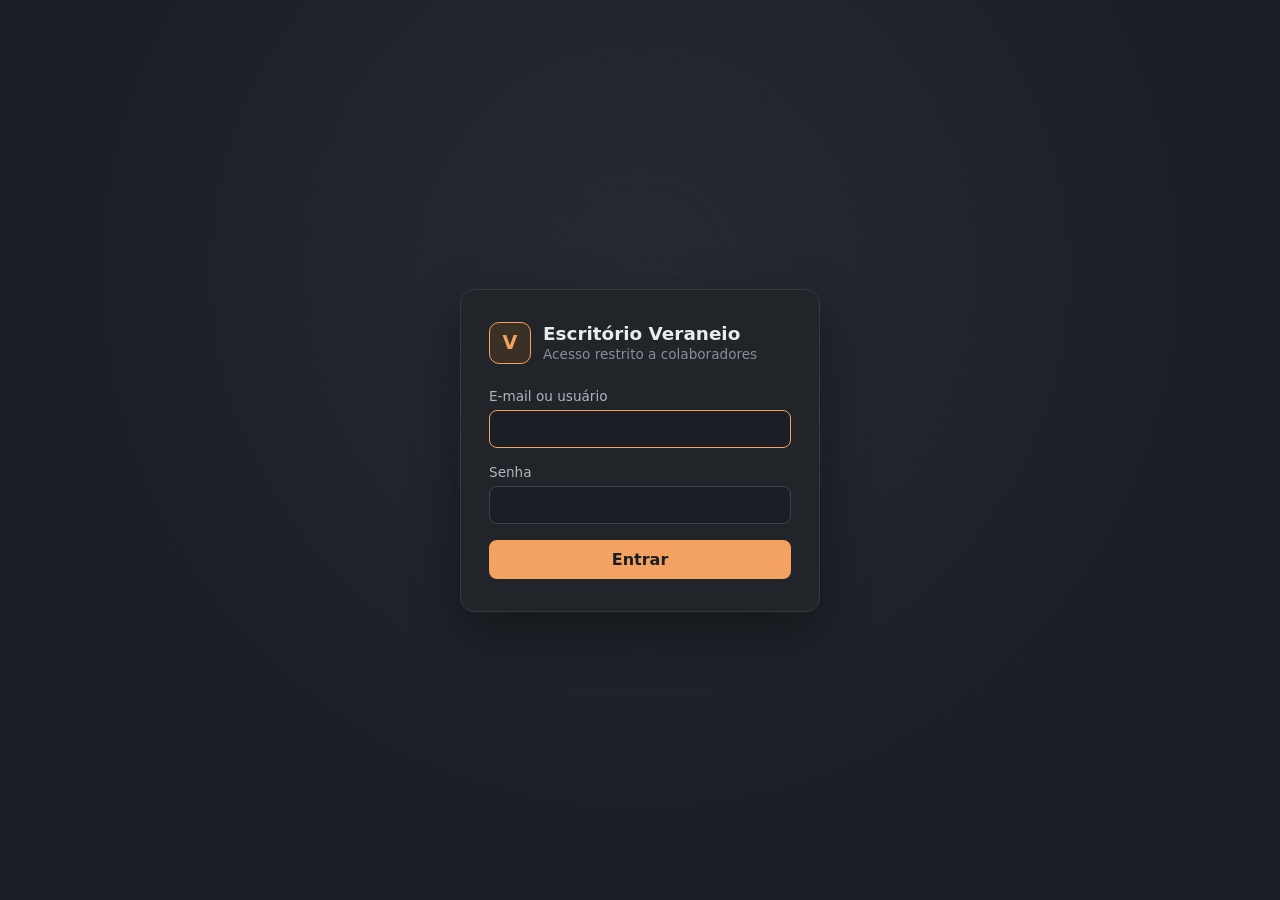
==== frontend/index.html @ 7d51ca2d "Merge branch 'worktree-agent-a9fdc1a391d2f05b4' into onda2-nov # Conflicts: #	backend/main.py #	fron" ====
<!DOCTYPE html>
<html lang="pt-BR">
<head>
  <meta charset="UTF-8">
  <meta name="viewport" content="width=device-width, initial-scale=1.0">
  <title>Escritório Veraneio</title>
  <link rel="icon" href="data:image/svg+xml,%3Csvg xmlns='http://www.w3.org/2000/svg' viewBox='0 0 32 32'%3E%3Crect width='32' height='32' rx='7' fill='%233a3026'/%3E%3Ctext x='16' y='23' font-family='sans-serif' font-size='19' font-weight='700' text-anchor='middle' fill='%23f4a261'%3EV%3C/text%3E%3C/svg%3E">
  <link rel="stylesheet" href="style.css">
  <link rel="stylesheet" href="chat.css">
  <link rel="stylesheet" href="chat_extras.css">
  <link rel="stylesheet" href="painel.css">
  <link rel="stylesheet" href="aprendizado.css">
  <link rel="stylesheet" href="topo.css">
  <link rel="stylesheet" href="perfil.css">
  <link rel="stylesheet" href="registro.css">
  <link rel="stylesheet" href="equipe.css">
  <link rel="stylesheet" href="modelos.css">
  <link rel="stylesheet" href="mapa.css">
  <link rel="stylesheet" href="onboarding.css">
  <link rel="stylesheet" href="aprovacoes.css">
  <!-- Phaser servido pelo próprio sistema (mesmo arquivo do cdnjs, hash conferido): a CSP só aceita scripts locais -->
  <script src="vendor/phaser-3.80.1.min.js"></script>
</head>
<body>
  <!-- Tela de login (visível até existir uma sessão válida) -->
  <main id="login" class="login">
    <form id="login-form" class="login-cartao" novalidate>
      <div class="login-marca">
        <span class="login-logo">V</span>
        <div>
          <h1>Escritório Veraneio</h1>
          <p>Acesso restrito a colaboradores</p>
        </div>
      </div>

      <label class="campo">
        <span>E-mail ou usuário</span>
        <input id="login-usuario" name="usuario" autocomplete="username" required>
      </label>
      <label class="campo">
        <span>Senha</span>
        <input id="login-senha" name="senha" type="password" autocomplete="current-password" required>
      </label>

      <p id="login-erro" class="login-erro" role="alert"></p>
      <button id="login-entrar" class="botao-primario" type="submit">Entrar</button>
    </form>
  </main>

  <!-- Escritório (exibido após o login) -->
  <div id="app" hidden>
    <div id="jogo"></div>

    <!-- Barra superior: andar, contadores de agentes, registro, sessão e relógio -->
    <header id="topo" class="topo">
      <div class="topo-marca">
        <span class="topo-logo" aria-hidden="true">V</span>
        <div class="topo-titulo">
          <h1>Escritório <span>Veraneio</span></h1>
          <p id="andar-atual"></p>
        </div>
      </div>

      <!-- Contadores: cada um abre a tela "Equipe" já filtrada por aquele status (js/equipe.js) -->
      <ul class="contadores" aria-label="Agentes por status">
        <li>
          <button class="contador contador-disponivel" type="button" data-status="disponivel" title="Agentes disponíveis: ver a equipe">
            <strong id="contador-disponivel">0</strong><span>Disponíveis</span>
          </button>
        </li>
        <li>
          <button class="contador contador-trabalhando" type="button" data-status="trabalhando" title="Agentes trabalhando: ver a equipe">
            <strong id="contador-trabalhando">0</strong><span>Trabalhando</span>
          </button>
        </li>
        <li>
          <button class="contador contador-construindo" type="button" data-status="construindo" title="Agentes em construção: ver a equipe">
            <strong id="contador-construindo">0</strong><span>Em construção</span>
          </button>
        </li>
        <li>
          <button class="contador contador-dormindo" type="button" data-status="dormindo" title="Agentes pausados: ver a equipe">
            <strong id="contador-dormindo">0</strong><span>Pausados</span>
          </button>
        </li>
      </ul>

      <div class="topo-acoes">
        <button id="abrir-triagem" class="topo-triagem" type="button" aria-label="Não sei com quem falar" title="Triagem: escreva o que precisa e eu indico o agente certo (atalho: espaço duas vezes)">
          <svg viewBox="0 0 24 24" width="16" height="16" aria-hidden="true" fill="none" stroke="currentColor" stroke-width="2" stroke-linecap="round" stroke-linejoin="round">
            <circle cx="12" cy="12" r="9"/><path d="M9.5 9.5a2.5 2.5 0 1 1 3.5 2.3c-.6.3-1 .8-1 1.5v.4"/><path d="M12 17h.01"/>
          </svg>
          <span>Não sei com quem falar</span>
        </button>
        <button id="abrir-mapa" class="topo-icone" type="button" aria-label="Mapa do Cérebro" title="Mapa do Cérebro: o conhecimento e suas ligações" hidden>
          <svg viewBox="0 0 24 24" width="18" height="18" aria-hidden="true" fill="none" stroke="currentColor" stroke-width="2" stroke-linecap="round" stroke-linejoin="round">
            <path d="M9.5 2A2.5 2.5 0 0 0 7 4.5v.3A3 3 0 0 0 4.5 8a3 3 0 0 0 .5 5.5A3 3 0 0 0 8 18a2.5 2.5 0 0 0 4 1.5V3.5A2.5 2.5 0 0 0 9.5 2z"/>
            <path d="M14.5 2A2.5 2.5 0 0 1 17 4.5v.3A3 3 0 0 1 19.5 8a3 3 0 0 1-.5 5.5A3 3 0 0 1 16 18a2.5 2.5 0 0 1-4 1.5"/>
          </svg>
        </button>
        <button id="abrir-modelos" class="topo-icone" type="button" aria-label="Modelos de IA" title="Modelos de IA: uso, falhas e custo" hidden>
          <svg viewBox="0 0 24 24" width="18" height="18" aria-hidden="true" fill="none" stroke="currentColor" stroke-width="2" stroke-linecap="round" stroke-linejoin="round">
            <path d="M4 20V10M10 20V4M16 20v-7M22 20H2"/>
          </svg>
        </button>
        <button id="abrir-usuarios" class="topo-icone" type="button" aria-label="Usuários" title="Usuários: incluir, editar e liberar agentes" hidden>
          <svg viewBox="0 0 24 24" width="18" height="18" aria-hidden="true" fill="none" stroke="currentColor" stroke-width="2" stroke-linecap="round" stroke-linejoin="round">
            <circle cx="9" cy="8" r="3.5"/><path d="M2.5 20c.8-3.6 3.4-5.5 6.5-5.5s5.7 1.9 6.5 5.5"/><path d="M16 4.5a3.5 3.5 0 0 1 0 7M18 14.8c1.9.7 3.1 2.4 3.5 5.2"/>
          </svg>
        </button>
        <button id="abrir-insatisfacoes" class="topo-icone topo-caixa" type="button" aria-label="Insatisfações" title="Insatisfações: reações negativas registradas pela equipe" hidden>
          <svg viewBox="0 0 24 24" width="18" height="18" aria-hidden="true" fill="none" stroke="currentColor" stroke-width="2" stroke-linecap="round" stroke-linejoin="round">
            <circle cx="12" cy="12" r="9"/><path d="M8 16.5c1-1.3 2.4-2 4-2s3 .7 4 2"/><path d="M9 9.5h.01M15 9.5h.01"/>
          </svg>
          <span id="insatisfacoes-contador" class="caixa-contador urgente" hidden></span>
        </button>
        <button id="abrir-caixa" class="topo-icone topo-caixa" type="button" aria-label="Caixa de entrada" title="Caixa de entrada">
          <svg viewBox="0 0 24 24" width="18" height="18" aria-hidden="true" fill="none" stroke="currentColor" stroke-width="2" stroke-linecap="round" stroke-linejoin="round">
            <path d="M3 13l2.5-7.5A2 2 0 0 1 7.4 4h9.2a2 2 0 0 1 1.9 1.5L21 13v5a2 2 0 0 1-2 2H5a2 2 0 0 1-2-2z"/><path d="M3 13h5l1.5 2.5h5L16 13h5"/>
          </svg>
          <span id="caixa-contador" class="caixa-contador" hidden></span>
        </button>
        <button id="abrir-registro" class="topo-icone" type="button" aria-label="Registro de atividade" title="Registro de atividade">
          <svg viewBox="0 0 24 24" width="18" height="18" aria-hidden="true" fill="none" stroke="currentColor" stroke-width="2" stroke-linecap="round" stroke-linejoin="round">
            <path d="M8 6h12M8 12h12M8 18h12"/><circle cx="4" cy="6" r="1"/><circle cx="4" cy="12" r="1"/><circle cx="4" cy="18" r="1"/>
          </svg>
        </button>
        <div class="topo-sessao">
          <span id="usuario-logado"></span>
          <button id="sair" class="sair" type="button">Sair</button>
        </div>
        <span id="conexao" class="conexao" role="status" title="Servidor desconectado">FECHADO</span>
        <time id="relogio" class="relogio"></time>
      </div>
    </header>

    <nav id="elevador" aria-label="Elevador">
      <h2>Elevador</h2>
      <button class="andar bloqueado" data-andar="cobertura" data-icone="C" title="Acesso restrito à diretoria">
        <span class="icone">🔒</span> Cobertura
      </button>
      <button class="andar" data-andar="comercial">
        <span class="icone">2</span> Comercial
      </button>
      <button class="andar" data-andar="marketing">
        <span class="icone">1</span> Marketing
      </button>
      <button class="andar" data-andar="terreo">
        <span class="icone">T</span> Térreo
      </button>
      <button class="andar" data-andar="porao">
        <span class="icone">P</span> Porão
      </button>
    </nav>

    <!-- Janela do agente: informações + conversa -->
    <div id="modal" class="modal">
      <section class="janela janela-agente" role="dialog" aria-modal="true" aria-labelledby="modal-nome">
        <header class="janela-barra">
          <span class="janela-luzes" aria-hidden="true"><i></i><i></i><i></i></span>
          <span id="modal-status" class="status"></span>
          <div class="janela-titulo">
            <h2 id="modal-nome"></h2>
            <p id="modal-funcao"></p>
          </div>
          <!-- Empresa da conversa (Marketing e Cérebro): os dados de uma nunca entram no trabalho de outra -->
          <select id="modal-empresa" class="seletor-empresa" aria-label="Empresa desta conversa" hidden></select>
          <button id="modal-fechar" class="fechar" type="button" aria-label="Fechar">×</button>
        </header>

        <!-- Só no popup da Recepcionista: convite para o tutorial (js/onboarding.js) -->
        <div id="modal-onboarding" class="onboarding-chamada" hidden>
          <p>Primeira vez por aqui? Venha comigo num tour rápido pelo sistema.</p>
          <button id="iniciar-onboarding" type="button" class="botao-primario">Iniciar Onboarding</button>
        </div>
        <section id="modal-perfil" class="perfil" aria-label="Sobre o agente"></section>
        <p id="modal-restrito" class="aviso-restrito" role="note" hidden></p>
        <!-- Andamento da tarefa ativa (js/andamento.js): aparece ao lado da conversa enquanto o agente trabalha -->
        <aside id="modal-andamento" class="andamento" aria-label="Andamento da tarefa" aria-live="polite" hidden></aside>

        <div id="modal-historico" class="historico" aria-live="polite"></div>
        <p id="modal-pensando" class="pensando" hidden>pensando<span>...</span>
          <button id="modal-parar" class="botao-parar" type="button" title="Parar esta solicitação (dado errado ou falta de informação)">Parar</button>
        </p>

        <form id="modal-form" class="janela-rodape">
          <div id="modal-anexos" class="anexos-chips" aria-label="Arquivos anexados" hidden></div>
          <p id="modal-anexos-aviso" class="anexos-aviso" role="alert" hidden></p>
          <div id="modal-progresso" class="anexos-progresso" role="progressbar" aria-label="Envio dos anexos"
            aria-valuemin="0" aria-valuemax="100" hidden><span></span></div>
          <input id="modal-arquivo" type="file" accept="image/png,image/jpeg,image/webp,application/pdf" multiple hidden>
          <button id="modal-anexar" class="botao-anexar" type="button" aria-label="Anexar imagem ou PDF"
            title="Anexar imagem ou PDF (até 4 arquivos, 15 MB cada)">
            <svg viewBox="0 0 24 24" width="18" height="18" aria-hidden="true"><path fill="none" stroke="currentColor"
              stroke-width="2" stroke-linecap="round" stroke-linejoin="round"
              d="M21 11.5 12.6 19.9a5.5 5.5 0 0 1-7.8-7.8l8.5-8.5a3.7 3.7 0 0 1 5.2 5.2l-8.5 8.5a1.8 1.8 0 0 1-2.6-2.6l7.8-7.8"/></svg>
          </button>
          <textarea id="modal-input" rows="1" autocomplete="off" placeholder="Descreva a tarefa..."
            aria-label="Tarefa (Enter envia, Shift+Enter pula linha)"></textarea>
          <button id="modal-enviar" class="botao-primario" type="submit">Enviar Tarefa</button>
        </form>
      </section>
    </div>

    <!-- Equipe: agentes de todos os andares com função, descrição e status ao vivo -->
    <div id="equipe" class="modal">
      <section class="janela janela-painel janela-equipe" role="dialog" aria-modal="true" aria-labelledby="equipe-titulo">
        <header class="janela-barra">
          <span class="janela-luzes" aria-hidden="true"><i></i><i></i><i></i></span>
          <div class="janela-titulo">
            <h2 id="equipe-titulo">Equipe</h2>
            <p id="equipe-resumo"></p>
          </div>
          <button id="equipe-fechar" class="fechar" type="button" aria-label="Fechar">×</button>
        </header>
        <div id="equipe-filtros" class="equipe-filtros" role="tablist" aria-label="Filtrar por status"></div>
        <div id="equipe-conteudo" class="equipe-conteudo"></div>
      </section>
    </div>

    <!-- Mapa do Cérebro (diretoria): conhecimento desenhado como um cérebro (js/mapa_forma.js, js/mapa_cerebro.js) -->
    <div id="mapa-cerebro" class="modal">
      <section class="janela janela-painel janela-mapa" role="dialog" aria-modal="true" aria-labelledby="mapa-titulo">
        <header class="janela-barra">
          <span class="janela-luzes" aria-hidden="true"><i></i><i></i><i></i></span>
          <div class="janela-titulo">
            <h2 id="mapa-titulo">Mapa do Cérebro</h2>
            <p>Passe o mouse num ponto para ver a linha do conhecimento · roda do mouse aproxima · arraste para mover</p>
          </div>
          <button id="mapa-fechar" class="fechar" type="button" aria-label="Fechar">×</button>
        </header>
        <div id="mapa-area" class="mapa-area"></div>
        <div id="mapa-dica" class="mapa-dica" hidden></div>
      </section>
    </div>

    <!-- Modelos de IA (diretoria): uso das LLMs, falhas e custo (js/modelos.js) -->
    <div id="modelos" class="modal">
      <section class="janela janela-painel janela-modelos" role="dialog" aria-modal="true" aria-labelledby="modelos-titulo">
        <header class="janela-barra">
          <span class="janela-luzes" aria-hidden="true"><i></i><i></i><i></i></span>
          <div class="janela-titulo">
            <h2 id="modelos-titulo">Modelos de IA</h2>
            <p id="modelos-resumo"></p>
          </div>
          <button id="modelos-fechar" class="fechar" type="button" aria-label="Fechar">×</button>
        </header>
        <div id="modelos-conteudo" class="modelos-conteudo"></div>
      </section>
    </div>

    <!-- Registro de atividade -->
    <div id="registro" class="modal">
      <section class="janela janela-painel" role="dialog" aria-modal="true" aria-labelledby="registro-titulo">
        <header class="janela-barra">
          <span class="janela-luzes" aria-hidden="true"><i></i><i></i><i></i></span>
          <div class="janela-titulo">
            <h2 id="registro-titulo">Registro de atividade</h2>
            <p id="registro-atualizado"></p>
          </div>
          <button id="registro-atualizar" class="botao-secundario registro-atualizar" type="button" title="Buscar agora (também atualiza sozinho a cada 5 s)">↻ Atualizar</button>
          <button id="registro-fechar" class="fechar" type="button" aria-label="Fechar">×</button>
        </header>
        <div id="registro-filtros" class="registro-filtros" hidden>
          <label>Usuário <select id="registro-usuario" class="form-entrada"><option value="">Todos</option></select></label>
          <label>Agente <select id="registro-agente" class="form-entrada"><option value="">Todos</option></select></label>
        </div>
        <div id="registro-conteudo" class="registro-conteudo"></div>
      </section>
    </div>

    <!-- Painel de usuários (só o master) -->
    <div id="usuarios" class="modal">
      <section class="janela janela-painel janela-usuarios" role="dialog" aria-modal="true" aria-labelledby="usuarios-titulo">
        <header class="janela-barra">
          <span class="janela-luzes" aria-hidden="true"><i></i><i></i><i></i></span>
          <div class="janela-titulo">
            <h2 id="usuarios-titulo">Usuários</h2>
            <p>Inclua pessoas e escolha os agentes que cada uma pode usar</p>
          </div>
          <button id="usuarios-novo" class="botao-secundario" type="button">+ Novo usuário</button>
          <button id="usuarios-fechar" class="fechar" type="button" aria-label="Fechar">×</button>
        </header>
        <div id="usuarios-conteudo" class="usuarios-conteudo"></div>
      </section>
    </div>

    <!-- Painel de tarefas do Despachante -->
    <div id="painel" class="modal">
      <section class="janela janela-painel" role="dialog" aria-modal="true" aria-labelledby="painel-titulo">
        <header class="janela-barra">
          <span class="janela-luzes" aria-hidden="true"><i></i><i></i><i></i></span>
          <div class="janela-titulo">
            <h2 id="painel-titulo">Despachante · Fila de tarefas</h2>
            <p id="painel-atualizado"></p>
          </div>
          <button id="painel-fechar" class="fechar" type="button" aria-label="Fechar">×</button>
        </header>
        <div id="painel-conteudo" class="painel-conteudo"></div>
      </section>
    </div>

    <!-- Notificações de novas respostas -->
    <div id="toasts" class="toasts" role="status" aria-live="polite"></div>
  </div>

  <script src="js/cenario/iso.js"></script>
  <script src="js/cenario/avatar_partes.js"></script>
  <script src="js/cenario/avatar.js"></script>
  <script src="js/cenario/paredes.js"></script>
  <script src="js/cenario/moveis.js"></script>
  <script src="js/cenario/estacoes.js"></script>
  <script src="js/cenario/decoracao.js"></script>
  <script src="js/cenario/cenarios_setores.js"></script>
  <script src="js/cenario/estacoes_setores.js"></script>
  <script src="js/cenario/setores.js"></script>
  <script src="js/cenario/cerebro.js"></script>
  <script src="js/cenario/laboratorio.js"></script>
  <script src="js/escritorio.js"></script>
  <script src="js/destaque_setor.js"></script>
  <script src="js/visitas.js"></script>
  <script src="js/formularios.js"></script>
  <script src="js/modelos_pedido.js"></script>
  <script src="js/triagem.js"></script>
  <script src="js/aprovacoes.js"></script>
  <script src="js/caixa.js"></script>
  <script src="js/avaliacao.js"></script>
  <script src="js/insatisfacoes.js"></script>
  <script src="js/referencias.js"></script>
  <script src="js/plano_tabela.js"></script>
  <script src="js/chat_textos.js"></script>
  <script src="js/chat.js"></script>
  <script src="js/empresa.js"></script>
  <script src="js/conferencia.js"></script>
  <script src="js/refino.js"></script>
  <script src="js/painel.js"></script>
  <script src="js/aviso_cerebro.js"></script>
  <script src="js/aprendizado.js"></script>
  <script src="js/correcoes.js"></script>
  <script src="js/fichas_pedido.js"></script>
  <script src="js/regras_parecidas.js"></script>
  <script src="js/piloto_prospeccao.js"></script>
  <script src="js/perfil.js"></script>
  <script src="js/relatorio_treino.js"></script>
  <script src="js/andamento.js"></script>
  <script src="js/registro.js"></script>
  <script src="js/usuarios.js"></script>
  <script src="js/equipe.js"></script>
  <script src="js/modelos.js"></script>
  <script src="js/mapa_forma.js"></script>
  <script src="js/mapa_cerebro.js"></script>
  <script src="js/onboarding.js"></script>
  <script src="js/topo.js"></script>
  <script src="js/rede.js"></script>
  <script src="js/auth.js"></script>
</body>
</html>
---- frontend/style.css ----
* {
  box-sizing: border-box;
}

[hidden] {
  display: none !important;
}

/* Barras de rolagem do tema escuro: trilho invisível, barra e setas no tom da interface. */
html {
  color-scheme: dark;
}

::-webkit-scrollbar {
  width: 10px;
  height: 10px;
}

::-webkit-scrollbar-track,
::-webkit-scrollbar-corner {
  background: transparent;
}

::-webkit-scrollbar-thumb {
  background: #495057;
  border: 2px solid transparent;
  border-radius: 6px;
  background-clip: padding-box;
}

::-webkit-scrollbar-thumb:hover {
  background-color: #6c757d;
}

::-webkit-scrollbar-button:single-button {
  display: block;
  width: 10px;
  height: 10px;
  background: transparent no-repeat center / 6px 6px;
}

::-webkit-scrollbar-button:single-button:vertical:decrement { background-image: url("data:image/svg+xml,%3Csvg xmlns='http://www.w3.org/2000/svg' viewBox='0 0 10 10'%3E%3Cpolygon points='5,2 9,8 1,8' fill='%23868e96'/%3E%3C/svg%3E"); }
::-webkit-scrollbar-button:single-button:vertical:increment { background-image: url("data:image/svg+xml,%3Csvg xmlns='http://www.w3.org/2000/svg' viewBox='0 0 10 10'%3E%3Cpolygon points='1,2 9,2 5,8' fill='%23868e96'/%3E%3C/svg%3E"); }
::-webkit-scrollbar-button:single-button:horizontal:decrement { background-image: url("data:image/svg+xml,%3Csvg xmlns='http://www.w3.org/2000/svg' viewBox='0 0 10 10'%3E%3Cpolygon points='2,5 8,1 8,9' fill='%23868e96'/%3E%3C/svg%3E"); }
::-webkit-scrollbar-button:single-button:horizontal:increment { background-image: url("data:image/svg+xml,%3Csvg xmlns='http://www.w3.org/2000/svg' viewBox='0 0 10 10'%3E%3Cpolygon points='2,1 8,5 2,9' fill='%23868e96'/%3E%3C/svg%3E"); }

::-webkit-scrollbar-button:single-button:hover {
  background-color: #343a40;
  border-radius: 3px;
}

/* Firefox (sem os pseudo-elementos acima) */
@supports not selector(::-webkit-scrollbar) {
  * {
    scrollbar-color: #495057 transparent;
  }
}

html,
body {
  margin: 0;
  height: 100%;
  overflow: hidden;
  background: #1b1e24;
  color: #e9ecef;
  font-family: system-ui, -apple-system, "Segoe UI", sans-serif;
}

button,
input {
  font: inherit;
  color: inherit;
}

.botao-primario {
  padding: 10px 16px;
  background: #f4a261;
  color: #1b1e24;
  font-weight: 600;
  border: 0;
  border-radius: 8px;
  cursor: pointer;
  transition: filter 0.15s, opacity 0.15s;
}

.botao-primario:hover:not(:disabled) {
  filter: brightness(1.08);
}

.botao-primario:disabled {
  opacity: 0.45;
  cursor: not-allowed;
}

/* ---------- Login ---------- */
.login {
  display: grid;
  place-items: center;
  height: 100%;
  padding: 16px;
  overflow-y: auto;
  background: radial-gradient(circle at 50% 30%, #252a32, #1b1e24 70%);
}

.login-cartao {
  display: flex;
  flex-direction: column;
  gap: 16px;
  width: 100%;
  max-width: 360px;
  padding: 32px 28px;
  background: #212529;
  border: 1px solid #343a40;
  border-radius: 14px;
  box-shadow: 0 20px 50px rgba(0, 0, 0, 0.35);
}

.login-marca {
  display: flex;
  align-items: center;
  gap: 12px;
  margin-bottom: 8px;
}

.login-logo {
  display: grid;
  place-items: center;
  flex: none;
  width: 42px;
  height: 42px;
  border-radius: 10px;
  background: #3a3026;
  border: 1px solid #f4a261;
  color: #f4a261;
  font-weight: 700;
  font-size: 1.2rem;
}

.login-marca h1 {
  margin: 0;
  font-size: 1.15rem;
}

.login-marca p {
  margin: 2px 0 0;
  font-size: 0.85rem;
  color: #868e96;
}

.campo {
  display: flex;
  flex-direction: column;
  gap: 6px;
  font-size: 0.85rem;
  color: #adb5bd;
}

.campo input {
  width: 100%;
  padding: 10px 12px;
  background: #1b1e24;
  border: 1px solid #3d444b;
  border-radius: 8px;
  outline: none;
  transition: border-color 0.15s;
}

.campo input:focus {
  border-color: #f4a261;
}

.login-erro {
  margin: -4px 0 0;
  font-size: 0.85rem;
  color: #ff8787;
}

.login-erro:empty {
  display: none;
}

/* ---------- Escritório ---------- */
#jogo {
  position: fixed;
  inset: 0;
}

/* Painel do elevador: coluna à esquerda, abaixo da barra superior (64px) */
#elevador {
  position: fixed;
  top: calc(50% + 32px);
  left: 16px;
  z-index: 4;
  transform: translateY(-50%);
  display: flex;
  flex-direction: column;
  gap: 8px;
  width: 184px;
  max-height: calc(100% - 96px);
  overflow-y: auto;
  padding: 14px;
  background: rgba(33, 37, 41, 0.88);
  border: 1px solid #343a40;
  border-radius: 12px;
  backdrop-filter: blur(6px);
}

#elevador h2 {
  margin: 0 0 4px;
  font-size: 0.75rem;
  letter-spacing: 0.1em;
  text-transform: uppercase;
  color: #868e96;
}

.andar {
  display: flex;
  align-items: center;
  gap: 10px;
  min-width: 0;
  padding: 10px 12px;
  background: #2b3035;
  text-align: left;
  border: 1px solid #3d444b;
  border-radius: 8px;
  cursor: pointer;
  transition: background 0.15s, border-color 0.15s;
}

.andar:hover:not(.bloqueado) {
  background: #343a40;
}

.andar:focus-visible {
  outline: 2px solid #f4a261;
  outline-offset: 2px;
}

.andar.ativo {
  border-color: #f4a261;
  background: #3a3026;
}

.andar.bloqueado {
  opacity: 0.5;
  cursor: not-allowed;
}

.icone {
  display: inline-grid;
  place-items: center;
  flex: none;
  width: 26px;
  height: 26px;
  border-radius: 50%;
  background: #1b1e24;
  font-size: 0.8rem;
  font-weight: 600;
}

/* Telas estreitas: elevador vira barra inferior */
@media (max-width: 640px) {
  #elevador {
    top: auto;
    right: 16px;
    bottom: 16px;
    left: 16px;
    width: auto;
    transform: none;
    flex-direction: row;
    padding: 8px;
  }

  #elevador h2 {
    display: none;
  }

  .andar {
    flex: 1;
    flex-direction: column;
    gap: 4px;
    min-width: 0;
    padding: 8px 4px;
    font-size: 0.75rem;
    text-align: center;
  }
}
---- frontend/chat.css ----
/* ---------- Modal de chat (janela de sistema) ---------- */
.modal {
  display: none;
  position: fixed;
  inset: 0;
  z-index: 10;
  align-items: center;
  justify-content: center;
  padding: 16px;
  background: rgba(10, 12, 15, 0.6);
  backdrop-filter: blur(2px);
}

.modal.aberto {
  display: flex;
}

.janela {
  display: flex;
  flex-direction: column;
  width: 100%;
  max-width: 560px;
  height: min(600px, 100%);
  background: #14161a;
  border: 1px solid #343a40;
  border-radius: 12px;
  box-shadow: 0 24px 60px rgba(0, 0, 0, 0.5);
  overflow: hidden;
}

.janela-barra {
  display: flex;
  align-items: center;
  gap: 12px;
  padding: 10px 12px 10px 14px;
  background: #212529;
  border-bottom: 1px solid #343a40;
}

.janela-luzes {
  display: flex;
  gap: 6px;
}

.janela-luzes i {
  width: 10px;
  height: 10px;
  border-radius: 50%;
  background: #495057;
}

.janela-titulo {
  flex: 1;
  min-width: 0;
}

.janela-titulo h2 {
  margin: 0;
  font-size: 0.95rem;
}

.janela-titulo p {
  margin: 1px 0 0;
  font-size: 0.75rem;
  color: #868e96;
  white-space: nowrap;
  overflow: hidden;
  text-overflow: ellipsis;
}

.status {
  flex: none;
  width: 10px;
  height: 10px;
  border-radius: 50%;
  background: #868e96;
}

.status-disponivel {
  background: #40c057;
}

.status-trabalhando {
  background: #f4a261;
  animation: pulsar 1.2s ease-in-out infinite;
}

@keyframes pulsar {
  50% {
    box-shadow: 0 0 0 5px rgba(244, 162, 97, 0.25);
  }
}

.fechar {
  width: 28px;
  height: 28px;
  background: transparent;
  border: 0;
  border-radius: 6px;
  color: #868e96;
  font-size: 1.3rem;
  line-height: 1;
  cursor: pointer;
}

/* Seta de abrir/fechar (acordeões) */
.seta {
  justify-self: end;
  flex: none;
  width: 8px;
  height: 8px;
  margin: 0 3px 4px;
  border-right: 2px solid #868e96;
  border-bottom: 2px solid #868e96;
  transform: rotate(45deg);
  transition: transform 0.15s;
}

.fechar:hover,
.fechar:focus-visible {
  background: #343a40;
  color: #e9ecef;
  outline: none;
  box-shadow: 0 0 0 2px #f4a261;
}

.historico {
  flex: 1;
  display: flex;
  flex-direction: column;
  gap: 12px;
  padding: 16px;
  overflow-y: auto;
  font-family: ui-monospace, "Cascadia Code", Consolas, monospace;
  font-size: 0.85rem;
  line-height: 1.5;
}

.historico:empty::before {
  content: "Nenhuma conversa ainda. Descreva uma tarefa abaixo.";
  margin: auto;
  color: #6c757d;
  font-family: system-ui, -apple-system, "Segoe UI", sans-serif;
  text-align: center;
}

.msg {
  white-space: pre-wrap;
  overflow-wrap: anywhere;
}

.msg-autor {
  display: block;
  font-size: 0.75rem;
  font-weight: 700;
}

.msg-voce .msg-autor {
  color: #74c0fc;
}

.msg-agente .msg-autor {
  color: #f4a261;
}

.msg-sistema {
  color: #ff8787;
  font-style: italic;
}

.msg-sistema .msg-autor {
  color: #868e96;
}

.pensando {
  margin: 0;
  padding: 0 16px 10px;
  font-family: ui-monospace, "Cascadia Code", Consolas, monospace;
  font-size: 0.8rem;
  color: #f4a261;
}

.pensando span {
  animation: piscar 1s steps(2) infinite;
}

@keyframes piscar {
  50% {
    opacity: 0;
  }
}

.janela-rodape {
  display: flex;
  gap: 8px;
  padding: 12px;
  background: #1b1e24;
  border-top: 1px solid #343a40;
}

.janela-rodape textarea {
  flex: 1;
  min-width: 0;
  padding: 10px 12px;
  background: #1b1e24;
  border: 1px solid #3d444b;
  border-radius: 8px;
  outline: none;
  transition: border-color 0.15s;
  font-family: ui-monospace, "Cascadia Code", Consolas, monospace;
  font-size: 0.85rem;
  line-height: 1.45;
  color: inherit;
  min-height: 40px;
  resize: none; /* cresce sozinho até ~6 linhas (ajustarAlturaInput) */
  overflow-y: auto;
}

.janela-rodape textarea:focus {
  border-color: #f4a261;
}

.janela-rodape textarea:disabled {
  opacity: 0.6;
}

@media (max-width: 640px) {
  .janela-luzes {
    display: none;
  }

  .janela-rodape .botao-primario {
    padding: 10px 12px;
  }
}

/* ---------- Anexos ---------- */
.janela-rodape {
  flex-wrap: wrap;
  align-items: center;
}

.anexos-chips,
.anexos-aviso,
.anexos-progresso {
  flex: 1 0 100%;
}

.anexos-chips {
  display: flex;
  flex-wrap: wrap;
  gap: 6px;
}

.anexos-chips[hidden],
.anexos-aviso[hidden],
.anexos-progresso[hidden] {
  display: none;
}

.anexo-chip {
  display: flex;
  align-items: center;
  gap: 8px;
  max-width: 100%;
  padding: 4px 4px 4px 4px;
  background: #212529;
  border: 1px solid #3d444b;
  border-radius: 8px;
  font-size: 0.75rem;
}

.anexo-chip img,
.anexo-icone-pdf {
  flex: none;
  width: 36px;
  height: 36px;
  border-radius: 5px;
  object-fit: cover;
}

.anexo-icone-pdf {
  display: grid;
  place-items: center;
  background: #c92a2a;
  color: #fff;
  font: 700 0.65rem system-ui, sans-serif;
  letter-spacing: 0.04em;
}

.anexo-info {
  display: flex;
  flex-direction: column;
  min-width: 0;
}

.anexo-nome {
  max-width: 150px;
  overflow: hidden;
  white-space: nowrap;
  text-overflow: ellipsis;
  color: #e9ecef;
}

.anexo-tamanho {
  color: #868e96;
}

.anexo-remover {
  flex: none;
  width: 24px;
  height: 24px;
  background: transparent;
  border: 0;
  border-radius: 5px;
  color: #868e96;
  font-size: 1.1rem;
  line-height: 1;
  cursor: pointer;
}

.anexo-remover:hover:not(:disabled),
.anexo-remover:focus-visible {
  background: #343a40;
  color: #e9ecef;
  outline: none;
}

.anexos-aviso {
  margin: 0;
  font-size: 0.75rem;
  color: #ffa8a8;
}

.anexos-progresso {
  height: 4px;
  overflow: hidden;
  background: #343a40;
  border-radius: 2px;
}

.anexos-progresso span {
  display: block;
  width: 0;
  height: 100%;
  background: #f4a261;
  transition: width 0.15s;
}

.botao-anexar {
  flex: none;
  display: grid;
  place-items: center;
  width: 40px;
  height: 40px;
  background: transparent;
  border: 1px solid #3d444b;
  border-radius: 8px;
  color: #adb5bd;
  cursor: pointer;
}

.botao-anexar:hover:not(:disabled),
.botao-anexar:focus-visible {
  border-color: #f4a261;
  color: #f4a261;
  outline: none;
}

.botao-anexar:disabled {
  opacity: 0.45;
  cursor: not-allowed;
}

/* Modelos de pedido do Gestor (js/modelos_pedido.js): mesmo visual do clipe, com texto */
.botao-modelos-pedido {
  width: auto;
  padding: 0 10px;
  font-size: 0.8rem;
}

.botao-modelos-pedido[hidden] {
  display: none;
}

.msg-anexos {
  display: flex;
  flex-wrap: wrap;
  align-items: flex-start;
  gap: 6px;
  margin-top: 6px;
  white-space: normal;
}

.msg-anexo {
  display: inline-flex;
  align-items: center;
  gap: 6px;
  max-width: 220px;
  color: #ced4da;
  font-size: 0.75rem;
  text-decoration: none;
  border-radius: 6px;
}

.msg-anexo img {
  width: 96px;
  height: 96px;
  object-fit: cover;
  background: #212529;
  border: 1px solid #3d444b;
  border-radius: 6px;
}

.msg-anexo span:last-child {
  overflow: hidden;
  white-space: nowrap;
  text-overflow: ellipsis;
}

.msg-anexo:has(.anexo-icone-pdf) {
  padding: 4px 8px 4px 4px;
  background: #212529;
  border: 1px solid #3d444b;
}

.msg-anexo:hover,
.msg-anexo:focus-visible {
  outline: 2px solid #f4a261;
  outline-offset: 1px;
}

.msg-anexo-erro img {
  opacity: 0.3;
}

@media (max-width: 640px) {
  .msg-anexo img {
    width: 72px;
    height: 72px;
  }

  .anexo-nome {
    max-width: 110px;
  }
}

.msg-carregando {
  margin: 0;
  font-size: 0.75rem;
  font-style: italic;
  color: #868e96;
  text-align: center;
}

/* Entrega de produção: botão para pedir uma nova versão */
.msg-ajuste {
  display: block;
  margin-top: 8px;
  padding: 5px 12px;
  font-family: system-ui, -apple-system, "Segoe UI", sans-serif;
  font-size: 0.75rem;
}

/* "Visualizar" (pasta no Drive) ao lado de "Pedir ajuste" */
.msg-visualizar {
  display: inline-block;
  margin-right: 8px;
  text-decoration: none;
}

.msg-visualizar + .msg-ajuste,
.msg-ajuste.msg-desdobrar {
  display: inline-block;
}

/* "Desdobrar 4:5 e 9:16" ao lado de "Pedir ajuste" */
.msg-visualizar + .msg-ajuste + .msg-desdobrar {
  margin-left: 8px;
}

/* Respostas rápidas (ex.: planejamento ou peça final), lado a lado */
.msg-opcoes {
  display: flex;
  flex-wrap: wrap;
  gap: 8px;
}

.msg-opcoes .msg-ajuste {
  display: inline-block;
}

/* ---------- Andamento da tarefa ativa (ao lado da conversa) ---------- */
.janela-agente.com-andamento {
  max-width: 1240px;
  display: grid;
  grid-template-columns: minmax(0, 1fr) 290px;
  grid-template-rows: auto auto auto auto minmax(0, 1fr) auto auto;
  grid-template-areas:
    "barra barra"
    "onb and"
    "perfil and"
    "restrito and"
    "hist and"
    "pensando and"
    "form and";
}

.com-andamento > .janela-barra { grid-area: barra; }
.com-andamento > #modal-onboarding { grid-area: onb; }
.com-andamento > #modal-perfil { grid-area: perfil; max-height: 34vh; } /* % não resolve na linha auto da grade */
.com-andamento > #modal-restrito { grid-area: restrito; }
.com-andamento > #modal-historico { grid-area: hist; }
.com-andamento > #modal-pensando { grid-area: pensando; }
.com-andamento > #modal-form { grid-area: form; }
.com-andamento > #modal-andamento { grid-area: and; }

.andamento {
  display: flex;
  flex-direction: column;
  gap: 6px;
  padding: 12px 14px;
  overflow-y: auto;
  background: #1b1e24;
  border-left: 1px solid #343a40;
  font-size: 0.78rem;
}

.andamento[hidden] {
  display: none;
}

.andamento h3 {
  margin: 0;
  font-size: 0.7rem;
  letter-spacing: 0.1em;
  text-transform: uppercase;
  color: #f4a261;
}

.andamento-pedido {
  margin: 0;
  color: #adb5bd;
  font-style: italic;
  overflow-wrap: anywhere;
}

.andamento-progresso {
  margin: 0;
  color: #868e96;
  font-size: 0.72rem;
}

.andamento-estimativa {
  margin: 0;
  padding: 6px 8px;
  font-size: 0.74rem;
  color: #f4a261;
  background: rgba(244, 162, 97, 0.08);
  border-radius: 6px;
}

.andamento-lista {
  display: flex;
  flex-direction: column;
  gap: 6px;
  margin: 4px 0 0;
  padding: 0;
  list-style: none;
}

.andamento-etapa {
  display: flex;
  gap: 8px;
  line-height: 1.35;
  color: #ced4da;
}

.andamento-sub {
  padding-left: 22px;
  font-size: 0.92em;
  color: #adb5bd;
}

.andamento-nivel-2 {
  padding-left: 44px;
  font-size: 0.88em;
}

/* nome da fase da peça (Teste do modelo, Montagem dos slides, Geração dos vídeos) */
.andamento-fase {
  color: #e9ecef;
  font-weight: 600;
}

.andamento-icone {
  flex: none;
  width: 14px;
  text-align: center;
  font-weight: 700;
}

.etapa-concluida .andamento-sub {
  padding-left: 22px;
  font-size: 0.92em;
  color: #adb5bd;
}

.andamento-icone { color: #69db7c; }
.etapa-andamento .andamento-sub {
  padding-left: 22px;
  font-size: 0.92em;
  color: #adb5bd;
}

.andamento-icone { color: #f4a261; animation: andamento-pulso 1.2s ease-in-out infinite; }
.etapa-pendente { color: #6c757d; }
.etapa-falhou .andamento-icone,
.etapa-falhou { color: #ff8787; }

@keyframes andamento-pulso {
  50% { opacity: 0.35; }
}

@media (prefers-reduced-motion: reduce) {
  .etapa-andamento .andamento-sub {
  padding-left: 22px;
  font-size: 0.92em;
  color: #adb5bd;
}

.andamento-icone { animation: none; }
}

/* Tela estreita: o andamento fica acima da conversa, com altura limitada */
@media (max-width: 900px) {
  .janela-agente.com-andamento {
    grid-template-columns: minmax(0, 1fr);
    grid-template-rows: auto auto auto auto auto minmax(0, 1fr) auto auto;
    grid-template-areas: "barra" "onb" "perfil" "restrito" "and" "hist" "pensando" "form";
  }

  .andamento {
    max-height: 30vh;
    border-left: 0;
    border-bottom: 1px solid #343a40;
  }
}

/* Empresa da conversa (js/empresa.js) */
.seletor-empresa {
  margin-left: auto;
  margin-right: 8px;
  padding: 5px 8px;
  font: inherit;
  font-size: 0.75rem;
  color: #f8f9fa;
  background: #2b3035;
  border: 1px solid #f4a261;
  border-radius: 6px;
}

.seletor-empresa:invalid,
.seletor-empresa[data-empresa=""] {
  border-color: #fa5252;
}

/* Formulários no chat (js/formularios.js) */
.msg-formulario {
  display: flex;
  flex-direction: column;
  gap: 8px;
  margin-top: 10px;
  padding: 10px 12px;
  font-family: system-ui, -apple-system, "Segoe UI", sans-serif;
  background: #1b1e24;
  border: 1px solid #343a40;
  border-left: 3px solid #f4a261;
  border-radius: 8px;
}

.form-titulo {
  font-size: 0.82rem;
  color: #f8f9fa;
}

.form-campo {
  display: flex;
  flex-direction: column;
  gap: 4px;
}

.form-rotulo {
  font-size: 0.74rem;
  color: #adb5bd;
}

.form-entrada {
  padding: 6px 8px;
  font: inherit;
  font-size: 0.8rem;
  color: #e9ecef;
  background: #14161a;
  border: 1px solid #343a40;
  border-radius: 6px;
}

.form-multipla {
  display: flex;
  flex-wrap: wrap;
  gap: 4px 12px;
  font-size: 0.78rem;
  color: #ced4da;
}

.form-aviso {
  margin: 0;
  min-height: 1em;
  font-size: 0.74rem;
  color: #ff8787;
}

.msg-formulario .botao-primario {
  align-self: flex-start;
  padding: 6px 14px;
  font-size: 0.78rem;
}

/* ---------- Formulário em pop-up (js/formularios.js): acima do chat, nunca dentro da conversa ---------- */
.modal-formulario {
  z-index: 30;
}

.janela-formulario {
  max-width: 520px;
  height: auto;
  max-height: min(680px, 100%);
}

.formulario-corpo {
  overflow-y: auto;
  padding: 4px 16px 16px;
}

.formulario-corpo .msg-formulario {
  margin-top: 8px;
  border-left: none;
  background: transparent;
  border: none;
  padding: 0;
}

/* Botão "Parar" ao lado do "pensando..." (parar.py) */
.pensando:not([hidden]) {
  display: flex;
  align-items: center;
  gap: 10px;
}

.botao-parar {
  padding: 2px 10px;
  background: transparent;
  border: 1px solid rgba(250, 82, 82, 0.55);
  border-radius: 6px;
  color: #ffa8a8;
  font: inherit;
  font-size: 0.75rem;
  cursor: pointer;
}

.botao-parar:hover,
.botao-parar:focus-visible {
  background: rgba(250, 82, 82, 0.15);
  outline: none;
}

.botao-parar:disabled {
  opacity: 0.5;
  cursor: default;
}

.msg-encerrado {
  display: block;
  margin-top: 6px;
  font-size: 0.72rem;
  color: #868e96;
  font-style: italic;
}

.form-aviso-fechar {
  margin: 0 0 8px;
  font-size: 0.75rem;
  color: #ffa8a8;
}

/* 👍/👎 nas respostas (js/avaliacao.js) */
.msg-avaliacao {
  display: flex;
  flex-wrap: wrap;
  align-items: center;
  gap: 4px;
  margin-top: 6px;
}

.msg-voto {
  padding: 2px 7px;
  border: 1px solid transparent;
  border-radius: 6px;
  background: transparent;
  font-size: 0.85rem;
  line-height: 1.2;
  opacity: 0.45;
  cursor: pointer;
  transition: opacity 0.15s, background 0.15s;
}

.msg-voto:hover,
.msg-voto:focus-visible {
  opacity: 0.9;
  background: rgba(255, 255, 255, 0.06);
  outline: none;
}

.msg-voto.ativo {
  opacity: 1;
  border-color: rgba(255, 255, 255, 0.18);
  background: rgba(255, 255, 255, 0.08);
}

/* Pop-up de insatisfação (js/avaliacao.js) e registro do master (js/insatisfacoes.js) */
.janela-insatisfacao {
  width: min(520px, calc(100vw - 32px));
}

.insatisfacao-opcoes {
  display: grid;
  grid-template-columns: repeat(auto-fill, minmax(200px, 1fr));
  gap: 6px;
  margin: 0 0 12px;
  padding: 0;
  border: 0;
}

.insatisfacao-opcao {
  display: flex;
  align-items: center;
  gap: 8px;
  padding: 7px 10px;
  border: 1px solid rgba(255, 255, 255, 0.12);
  border-radius: 8px;
  font-size: 0.85rem;
  cursor: pointer;
}

.insatisfacao-opcao:has(input:checked) {
  border-color: rgba(255, 255, 255, 0.4);
  background: rgba(255, 255, 255, 0.08);
}

.insatisfacao-texto {
  width: 100%;
  box-sizing: border-box;
  padding: 8px 10px;
  border: 1px solid rgba(255, 255, 255, 0.15);
  border-radius: 8px;
  background: rgba(0, 0, 0, 0.2);
  color: inherit;
  font: inherit;
  font-size: 0.85rem;
  resize: vertical;
}

.insatisfacao-acoes {
  display: flex;
  justify-content: flex-end;
  gap: 8px;
  margin-top: 12px;
}

.janela-insatisfacoes {
  width: min(820px, calc(100vw - 32px));
}

.insatisfacoes-lista {
  display: grid;
  gap: 10px;
  margin: 0;
  padding: 0;
  list-style: none;
}

.insatisfacao-item {
  padding: 10px 12px;
  border: 1px solid rgba(255, 255, 255, 0.12);
  border-left: 3px solid #e07a5f;
  border-radius: 8px;
}

.insatisfacao-item.analisada {
  border-left-color: rgba(255, 255, 255, 0.25);
  opacity: 0.8;
}

.insatisfacao-topo {
  display: flex;
  flex-wrap: wrap;
  justify-content: space-between;
  gap: 6px;
  font-size: 0.8rem;
}

.insatisfacao-motivo {
  margin: 6px 0;
  font-size: 0.9rem;
  white-space: pre-wrap;
}

.insatisfacao-item details {
  margin-top: 6px;
  font-size: 0.8rem;
}

.insatisfacao-item details p {
  max-height: 220px;
  overflow: auto;
  white-space: pre-wrap;
}

/* Triagem (js/triagem.js): porta de entrada única */
.janela-triagem {
  width: min(560px, calc(100vw - 32px));
}

.triagem-corpo {
  display: flex;
  flex-direction: column;
  gap: 10px;
}

.triagem-acoes {
  display: flex;
  align-items: center;
  justify-content: space-between;
  gap: 12px;
}

.triagem-dica {
  font-size: 0.72rem;
  color: #868e96;
}

.triagem-sugestao {
  display: flex;
  flex-direction: column;
  gap: 4px;
  padding: 10px 12px;
  border: 1px solid rgba(116, 192, 252, 0.35);
  border-radius: 8px;
  background: rgba(116, 192, 252, 0.08);
}

.triagem-sugestao p {
  margin: 4px 0 0;
  font-size: 0.82rem;
}

.triagem-funcao {
  font-size: 0.75rem;
  color: #adb5bd;
}

.triagem-resultado {
  display: flex;
  flex-direction: column;
  gap: 8px;
}

/* Caixa de entrada (js/caixa.js) */
.janela-caixa {
  width: min(560px, calc(100vw - 32px));
}

.caixa-abas {
  display: flex;
  gap: 4px;
  padding: 8px 14px 0;
  border-bottom: 1px solid #343a40;
}

.caixa-aba {
  padding: 6px 12px;
  border: 0;
  border-bottom: 2px solid transparent;
  background: transparent;
  color: #adb5bd;
  font-size: 0.82rem;
  cursor: pointer;
}

.caixa-aba.ativa {
  border-bottom-color: #f4a261;
  color: #f8f9fa;
}

.caixa-lista {
  display: flex;
  flex-direction: column;
  gap: 6px;
  margin: 0;
  padding: 0;
  list-style: none;
}

.caixa-item {
  display: flex;
  flex-direction: column;
  gap: 3px;
  width: 100%;
  padding: 8px 10px;
  border: 1px solid #343a40;
  border-radius: 8px;
  background: rgba(255, 255, 255, 0.03);
  color: inherit;
  text-align: left;
  cursor: pointer;
}

.caixa-item:hover,
.caixa-item:focus-visible {
  border-color: #f4a261;
  outline: none;
}

.caixa-item.falhou {
  border-color: rgba(250, 82, 82, 0.45);
}

.caixa-item-topo {
  display: flex;
  justify-content: space-between;
  gap: 8px;
  font-size: 0.8rem;
}

.caixa-item-topo time {
  color: #868e96;
  font-size: 0.72rem;
}

.caixa-motivo {
  font-size: 0.75rem;
  color: #ffa8a8;
}

.caixa-resumo {
  font-size: 0.78rem;
  color: #adb5bd;
  overflow: hidden;
  text-overflow: ellipsis;
  white-space: nowrap;
}

.caixa-todos {
  align-self: flex-end;
  margin-bottom: 8px;
}

.caixa-corpo {
  display: flex;
  flex-direction: column;
  max-height: 60vh;
  overflow-y: auto;
}

/* Mensagem sem confirmação do servidor (js/chat.js, revisão de 30/10/2026) */
.msg-nao-enviada {
  opacity: 0.65;
  outline: 1px dashed #e07a5f;
}

.msg-reenviar {
  display: block;
  margin-top: 6px;
  font-size: 0.75rem;
}
---- frontend/chat_extras.css ----
/* Extras do chat (Onda 1 de 11/11/2026, Térreo): aviso de empresa, ajustes rápidos e "pode fechar" no Andamento. */

/* Aviso "parece ser da X": âmbar, acima do campo, com Trocar / Manter */
.empresa-aviso {
  display: flex;
  flex-wrap: wrap;
  align-items: center;
  gap: 6px;
  color: #f4a261;
}

.empresa-aviso .botao-secundario {
  padding: 3px 10px;
  font-size: 0.72rem;
}

/* Ajustes rápidos só na última resposta; "Levar para uma Peça final" em todas */
.msg-refino .msg-ajuste-rapido {
  display: none;
}

.msg.ultima-resposta .msg-refino .msg-ajuste-rapido {
  display: inline-block;
}

.andamento-pode-fechar {
  margin: 0;
  color: #868e96;
  font-size: 0.72rem;
}
---- frontend/painel.css ----
/* ---------- Painel de tarefas (Despachante) ---------- */
.janela-painel {
  max-width: 960px;
  height: min(680px, 100%);
}

.painel-conteudo {
  flex: 1;
  display: flex;
  flex-direction: column;
  gap: 16px;
  padding: 16px;
  overflow-y: auto;
  font-size: 0.85rem;
}

.painel-conteudo h3 {
  margin: 0 0 10px;
  font-size: 0.7rem;
  letter-spacing: 0.1em;
  text-transform: uppercase;
  color: #868e96;
}

.painel-aviso {
  margin: auto;
  color: #868e96;
}

/* Cartões de resumo */
.resumo {
  display: grid;
  grid-template-columns: repeat(auto-fit, minmax(110px, 1fr));
  gap: 8px;
}

.resumo-cartao {
  display: flex;
  flex-direction: column;
  gap: 2px;
  padding: 10px 12px;
  background: #1b1e24;
  border: 1px solid #343a40;
  border-left: 3px solid #495057;
  border-radius: 8px;
}

.resumo-cartao strong {
  font-size: 1.35rem;
  font-variant-numeric: tabular-nums;
}

.resumo-cartao span {
  font-size: 0.75rem;
  color: #adb5bd;
}

.resumo-executando { border-left-color: #f4a261; }
.resumo-concluida { border-left-color: #40c057; }
.resumo-adiada { border-left-color: #748ffc; }
.resumo-falhou { border-left-color: #fa5252; }
.resumo-fila { border-left-color: #b197fc; }

/* Crédito Anthropic */
.credito {
  padding: 12px 14px;
  background: #1b1e24;
  border: 1px solid #343a40;
  border-radius: 8px;
}

.credito-valores {
  margin: 0 0 8px;
  color: #adb5bd;
}

.credito-valores strong {
  color: #e9ecef;
  font-size: 1.05rem;
}

.credito-barra {
  position: relative;
  height: 10px;
  background: #2b3035;
  border-radius: 5px;
}

.credito-uso {
  height: 100%;
  min-width: 2px;
  background: #f4a261;
  border-radius: 5px;
}

.credito-uso.no-limite {
  background: #fa5252;
}

.credito-marcador {
  position: absolute;
  top: -4px;
  bottom: -4px;
  width: 2px;
  margin-left: -1px;
  background: #e9ecef;
  border-radius: 1px;
}

.credito-legenda {
  display: flex;
  align-items: center;
  gap: 6px;
  margin: 8px 0 0;
  font-size: 0.75rem;
  color: #868e96;
}

.credito-ponto {
  width: 2px;
  height: 10px;
  background: #e9ecef;
}

.credito-pausado {
  margin: 10px 0 0;
  padding: 8px 10px;
  background: rgba(250, 82, 82, 0.12);
  border: 1px solid rgba(250, 82, 82, 0.4);
  border-radius: 6px;
  color: #ffa8a8;
}

/* Lista de tarefas */
.tabela-tarefas {
  width: 100%;
  border-collapse: collapse;
}

.tabela-tarefas th {
  padding: 6px 8px;
  font-size: 0.7rem;
  font-weight: 600;
  text-align: left;
  color: #868e96;
  border-bottom: 1px solid #343a40;
  white-space: nowrap;
}

.tabela-tarefas td {
  padding: 8px;
  vertical-align: top;
  border-bottom: 1px solid #2b3035;
  white-space: nowrap;
}

.tabela-tarefas small {
  display: block;
  font-size: 0.7rem;
  color: #868e96;
}

.tabela-tarefas .col-texto {
  width: 100%;
  min-width: 180px;
  white-space: normal;
  overflow-wrap: anywhere;
  color: #ced4da;
}

.tarefa-motivo {
  margin-top: 2px;
  font-style: italic;
}

.tarefa-modelo {
  display: inline-block;
  max-width: 160px;
  overflow: hidden;
  text-overflow: ellipsis;
  vertical-align: bottom;
  font-family: ui-monospace, "Cascadia Code", Consolas, monospace;
  font-size: 0.75rem;
  color: #adb5bd;
}

.tabela-tarefas .vazia {
  color: #495057;
}

.tarefas-vazio {
  display: flex;
  flex-direction: column;
  gap: 4px;
  align-items: center;
  padding: 32px 16px;
  text-align: center;
  color: #868e96;
  border: 1px dashed #343a40;
  border-radius: 8px;
}

.tarefas-vazio strong {
  color: #ced4da;
}

/* Selos de dificuldade e status */
.selo,
.estado {
  display: inline-block;
  padding: 1px 8px;
  border-radius: 999px;
  font-size: 0.72rem;
  font-weight: 600;
}

.selo-simples { background: rgba(64, 192, 87, 0.15); color: #69db7c; }
.selo-media { background: rgba(250, 176, 5, 0.15); color: #ffd43b; }
.selo-complexa { background: rgba(255, 107, 53, 0.18); color: #ff8c5a; }

.estado { padding: 0; border-radius: 0; font-weight: 500; }
.estado::before {
  content: "";
  display: inline-block;
  width: 7px;
  height: 7px;
  margin-right: 6px;
  border-radius: 50%;
  background: currentColor;
}

.estado-executando { color: #f4a261; }
.estado-concluida { color: #69db7c; }
.estado-adiada { color: #91a7ff; }
.estado-falhou { color: #ff8787; }

/* Telas estreitas: cada tarefa vira um cartão */
@media (max-width: 720px) {
  .tabela-tarefas thead {
    display: none;
  }

  .tabela-tarefas,
  .tabela-tarefas tbody,
  .tabela-tarefas tr,
  .tabela-tarefas td {
    display: block;
  }

  .tabela-tarefas tr {
    display: grid;
    grid-template-columns: repeat(2, minmax(0, 1fr));
    gap: 6px 12px;
    margin-bottom: 8px;
    padding: 10px 12px;
    background: #1b1e24;
    border: 1px solid #343a40;
    border-radius: 8px;
  }

  .tabela-tarefas td {
    padding: 0;
    border: 0;
    white-space: normal;
  }

  .tabela-tarefas td::before {
    content: attr(data-rotulo);
    display: block;
    font-size: 0.65rem;
    letter-spacing: 0.05em;
    text-transform: uppercase;
    color: #868e96;
  }

  .tabela-tarefas .col-agente::before,
  .tabela-tarefas .col-texto::before {
    display: none;
  }

  .tabela-tarefas .col-agente,
  .tabela-tarefas .col-texto {
    grid-column: 1 / -1;
    min-width: 0;
  }

  .tabela-tarefas .col-agente small {
    display: inline;
    margin-left: 6px;
  }

  .tabela-tarefas td.vazia {
    display: none;
  }
}

/* ---------- Metadados da resposta no chat ---------- */
.msg-meta {
  display: block;
  margin-top: 4px;
  font-size: 0.72rem;
  font-style: normal;
  color: #6c757d;
}

/* ---------- Toasts ---------- */
.toasts {
  position: fixed;
  right: 16px;
  bottom: 16px;
  z-index: 40; /* acima dos pop-ups (.modal-formulario, 30) e abaixo do tour (50): antes o clique caía no fundo do pop-up */
  display: flex;
  flex-direction: column;
  align-items: flex-end;
  gap: 8px;
  max-width: calc(100% - 32px);
  pointer-events: none;
}

.toast {
  display: flex;
  flex-direction: column;
  gap: 2px;
  width: 300px;
  max-width: 100%;
  padding: 10px 14px;
  background: #212529;
  border: 1px solid #343a40;
  border-left: 3px solid #f4a261;
  border-radius: 8px;
  box-shadow: 0 10px 30px rgba(0, 0, 0, 0.4);
  text-align: left;
  font-size: 0.8rem;
  cursor: pointer;
  pointer-events: auto;
  animation: toast-entrar 0.2s ease-out;
  transition: opacity 0.2s, transform 0.2s;
}

.toast:hover,
.toast:focus-visible {
  background: #2b3035;
  outline: none;
}

.toast span {
  color: #adb5bd;
  overflow: hidden;
  white-space: nowrap;
  text-overflow: ellipsis;
}

.toast.saindo {
  opacity: 0;
  transform: translateY(6px);
}

@keyframes toast-entrar {
  from {
    opacity: 0;
    transform: translateY(6px);
  }
}

@media (max-width: 640px) {
  /* acima da barra do elevador */
  .toasts {
    left: 16px;
    bottom: 104px;
    align-items: stretch;
  }

  .toast {
    width: auto;
  }
}

/* Modelos afastados por falha recorrente e saúde dos modelos (7 dias) */
.modelo-afastado {
  color: #ff8787;
  font-weight: 600;
}

.saude-modelos {
  width: 100%;
  margin-top: 8px;
  font-size: 0.75rem;
  border-collapse: collapse;
}

.saude-modelos th,
.saude-modelos td {
  padding: 5px 8px;
  text-align: right;
  border-bottom: 1px solid #2b3035;
}

.saude-modelos th:first-child,
.saude-modelos td:first-child {
  text-align: left;
  overflow-wrap: anywhere;
}

.saude-modelos th {
  font-weight: 600;
  color: #868e96;
}

.saude-modelos td {
  color: #ced4da;
  font-variant-numeric: tabular-nums;
}

.saude-atencao td { color: #f4a261; }
.saude-ruim td { color: #ff8787; }

.painel-detalhes {
  margin-left: 8px;
  padding: 2px 10px;
  font-size: 0.68rem;
  letter-spacing: normal;
  text-transform: none;
}

/* ---------- Painel de usuários (js/usuarios.js, só o master) ---------- */
.janela-usuarios {
  max-width: 760px;
}

.janela-usuarios .janela-barra .botao-secundario {
  white-space: nowrap;
}

.usuarios-conteudo {
  overflow-y: auto;
  padding: 12px 16px 16px;
}

.usuarios-nota {
  margin: 0 0 10px;
  padding: 8px 10px;
  border-radius: 6px;
  font-size: 0.8rem;
  color: #adb5bd;
}

.usuarios-nota.ok {
  background: rgba(64, 192, 87, 0.1);
  border: 1px solid rgba(64, 192, 87, 0.35);
  color: #b2f2bb;
}

.usuarios-nota.erro {
  background: rgba(250, 82, 82, 0.12);
  border: 1px solid rgba(250, 82, 82, 0.4);
  color: #ffa8a8;
}

.usuarios-lista {
  display: flex;
  flex-direction: column;
  gap: 8px;
  margin: 0;
  padding: 0;
  list-style: none;
}

.usuario-item {
  display: flex;
  flex-wrap: wrap;
  align-items: center;
  justify-content: space-between;
  gap: 10px 16px;
  width: 100%;
  padding: 10px 12px;
  background: #1b1e24;
  border: 1px solid #343a40;
  border-radius: 8px;
  color: inherit;
  font: inherit;
  text-align: left;
  cursor: pointer;
}

.usuario-item:hover,
.usuario-item:focus-visible {
  border-color: #f4a261;
  outline: none;
}

.usuario-resumo {
  display: flex;
  align-items: center;
  gap: 10px;
  color: #adb5bd;
  font-size: 0.78rem;
}

.usuario-seta {
  font-size: 1.2rem;
  color: #868e96;
}

/* Tela do usuário (pop-up) */
.janela-usuario {
  max-width: 600px;
}

.usuario-corpo {
  display: flex;
  flex-direction: column;
  gap: 12px;
  padding-top: 12px;
}

.usuario-agentes {
  margin: 0;
  padding: 10px 12px;
  border: 1px solid #343a40;
  border-radius: 8px;
}

.usuario-todos {
  margin-bottom: 8px;
  font-weight: 600;
}

.usuario-andar {
  display: grid;
  grid-template-columns: repeat(auto-fill, minmax(170px, 1fr));
  gap: 4px 12px;
  margin-top: 8px;
}

.usuario-andar strong {
  grid-column: 1 / -1;
  color: #868e96;
  font-size: 0.72rem;
  text-transform: uppercase;
  letter-spacing: 0.04em;
}

.usuario-senha {
  display: flex;
  flex-direction: column;
  gap: 6px;
}

.usuario-senha .botao-primario {
  align-self: flex-start;
}

.botao-perigo {
  border-color: rgba(250, 82, 82, 0.5);
  color: #ffa8a8;
}

.usuario-item.inativo {
  opacity: 0.6;
}

.usuario-info {
  display: flex;
  flex-direction: column;
  gap: 2px;
  min-width: 0;
  flex: 1 1 260px;
}

.usuario-info strong {
  display: flex;
  align-items: center;
  gap: 6px;
  color: #f1f3f5;
}

.usuario-info small {
  color: #868e96;
  font-size: 0.74rem;
  overflow-wrap: anywhere;
}

.usuario-selo {
  padding: 1px 7px;
  border-radius: 999px;
  background: rgba(244, 162, 97, 0.15);
  color: #f4a261;
  font-size: 0.66rem;
  font-weight: 600;
  text-transform: uppercase;
}

.usuario-selo.inativo {
  background: rgba(250, 82, 82, 0.15);
  color: #ffa8a8;
}

.usuario-acoes {
  display: flex;
  flex-wrap: wrap;
  gap: 6px;
}

.usuario-acoes .form-entrada {
  width: auto;
}

.usuario-andar.desativado {
  opacity: 0.4;
}

/* Status do usuário: ativo (verde), ausente (amarelo), offline (cinza) */
.usuario-status {
  flex: none;
  width: 10px;
  height: 10px;
  border-radius: 50%;
  background: #495057;
  box-shadow: 0 0 0 2px #15171c;
}

.usuario-status.ativo {
  background: #40c057;
}

.usuario-status.ausente {
  background: #fab005;
}

/* ---------- Ratinho do Cérebro: correções e elogios para aprovar (js/aviso_cerebro.js) ---------- */
.aviso-cerebro {
  position: relative;
  display: flex;
  align-items: center;
  gap: 10px;
  width: 330px;
  max-width: 100%;
  padding: 8px 34px 8px 8px;
  background: linear-gradient(135deg, #2b1f2a, #1b1e24);
  border: 1px solid rgba(255, 143, 171, 0.55);
  border-radius: 14px;
  box-shadow: 0 10px 30px rgba(0, 0, 0, 0.45), 0 0 18px rgba(255, 143, 171, 0.18);
  color: #f1f3f5;
  font: inherit;
  text-align: left;
  cursor: pointer;
  pointer-events: auto; /* o contêiner .toasts ignora cliques; sem isto o clique atravessava o ratinho */
  animation: rato-entra 0.7s cubic-bezier(0.34, 1.56, 0.64, 1) both, rato-flutua 3.2s ease-in-out 0.7s infinite;
}

.aviso-cerebro:hover,
.aviso-cerebro:focus-visible {
  border-color: #ff8fab;
  outline: none;
}

.aviso-cerebro.saindo {
  animation: rato-sai 0.35s ease-in forwards;
}

.aviso-cerebro .rato {
  flex: none;
  width: 64px;
  height: 58px;
}

.rato-orelha {
  transform-box: fill-box;
  transform-origin: 50% 90%;
  animation: rato-orelha 2.4s ease-in-out infinite;
}

.rato-orelha-d {
  animation-delay: 0.25s;
}

.rato-rabo {
  transform-box: fill-box;
  transform-origin: 0% 50%;
  animation: rato-rabo 1.6s ease-in-out infinite;
}

.rato-cerebro {
  transform-box: fill-box;
  transform-origin: 50% 100%;
  animation: rato-cerebro 1.8s ease-in-out infinite;
}

.rato-olhos {
  transform-box: fill-box;
  transform-origin: 50% 50%;
  animation: rato-pisca 4.5s infinite;
}

.aviso-cerebro-texto {
  display: flex;
  flex-direction: column;
  gap: 2px;
  min-width: 0;
}

.aviso-cerebro-texto strong {
  font-size: 0.86rem;
}

.aviso-cerebro-texto small {
  color: #ced4da;
  font-size: 0.72rem;
}

.aviso-cerebro-selo {
  position: absolute;
  top: -8px;
  left: 50px;
  min-width: 20px;
  height: 20px;
  padding: 0 6px;
  border-radius: 999px;
  background: #e03131;
  color: #fff;
  font-size: 0.72rem;
  font-weight: 700;
  line-height: 20px;
  text-align: center;
  box-shadow: 0 0 0 2px #15171c;
  animation: rato-selo 1.4s ease-in-out infinite;
}

.aviso-cerebro-fechar {
  position: absolute;
  top: 4px;
  right: 10px;
  color: #868e96;
  font-size: 1.1rem;
  line-height: 1;
}

.aviso-cerebro-fechar:hover {
  color: #f1f3f5;
}

@keyframes rato-entra {
  0% { opacity: 0; transform: translateX(120%) rotate(6deg); }
  100% { opacity: 1; transform: translateX(0) rotate(0); }
}

@keyframes rato-sai {
  to { opacity: 0; transform: translateX(120%); }
}

@keyframes rato-flutua {
  0%, 100% { transform: translateY(0); }
  50% { transform: translateY(-4px); }
}

@keyframes rato-orelha {
  0%, 70%, 100% { transform: rotate(0); }
  78% { transform: rotate(-12deg); }
  86% { transform: rotate(8deg); }
}

@keyframes rato-rabo {
  0%, 100% { transform: rotate(0); }
  50% { transform: rotate(-14deg); }
}

@keyframes rato-cerebro {
  0%, 100% { transform: scale(1); filter: drop-shadow(0 0 0 rgba(255, 143, 171, 0)); }
  50% { transform: scale(1.06); filter: drop-shadow(0 0 4px rgba(255, 143, 171, 0.9)); }
}

@keyframes rato-pisca {
  0%, 92%, 100% { transform: scaleY(1); }
  95% { transform: scaleY(0.1); }
}

@keyframes rato-selo {
  0%, 100% { transform: scale(1); }
  50% { transform: scale(1.15); }
}

@media (prefers-reduced-motion: reduce) {
  .aviso-cerebro,
  .aviso-cerebro *,
  .aviso-cerebro-selo {
    animation: none !important;
  }
}
---- frontend/aprendizado.css ----
/* ---------- Aprendizado do Despachante (painel) ---------- */
.aprendizado {
  display: flex;
  flex-direction: column;
  gap: 10px;
}

.aprendizado h3 {
  margin-bottom: 0;
}

.aprendizado-resumo {
  margin: 0;
  color: #adb5bd;
}

.aprendizado-resumo strong {
  color: #e9ecef;
  font-variant-numeric: tabular-nums;
}

.aprendizado-nota {
  margin: 0;
  font-size: 0.75rem;
  color: #868e96;
}

/* Marcos 10 / 50 / 100 / 200 */
.marcos {
  display: grid;
  grid-template-columns: repeat(auto-fit, minmax(48px, 1fr));
  gap: 6px;
  margin: 0;
  padding: 0;
  list-style: none;
}

.marco {
  display: flex;
  flex-direction: column;
  gap: 4px;
}

.marco-trilho {
  height: 6px;
  overflow: hidden;
  background: #2b3035;
  border-radius: 3px;
}

.marco-trilho i {
  display: block;
  height: 100%;
  background: #f4a261;
  border-radius: 3px;
}

.marco.feito .marco-trilho i {
  background: #40c057;
}

.marco-rotulo {
  font-size: 0.72rem;
  font-variant-numeric: tabular-nums;
  color: #6c757d;
}

.marco.atual .marco-rotulo { color: #f4a261; font-weight: 600; }
.marco.feito .marco-rotulo { color: #69db7c; }

/* Modelo treinado + ajustes lado a lado (empilham no celular) */
.aprendizado-corpo {
  display: grid;
  grid-template-columns: repeat(auto-fit, minmax(240px, 1fr));
  gap: 10px;
}

.aprendizado-modelo,
.ajustes {
  display: flex;
  flex-direction: column;
  gap: 6px;
  padding: 10px 12px;
  background: #212529;
  border: 1px solid #2b3035;
  border-radius: 8px;
}

.aprendizado-modelo small,
.ajustes small {
  font-size: 0.72rem;
  color: #868e96;
}

.aprendizado-modelo.sem-modelo {
  border-style: dashed;
  color: #868e96;
  font-size: 0.78rem;
}

.aprendizado-modelo.sem-modelo strong {
  color: #ced4da;
  font-size: 0.85rem;
}

.aprendizado-modelo-topo {
  display: flex;
  align-items: center;
  justify-content: space-between;
  gap: 8px;
}

.selo-modelo {
  padding: 1px 8px;
  border-radius: 999px;
  font-size: 0.7rem;
  font-weight: 600;
}

.selo-modelo.ativo { background: rgba(64, 192, 87, 0.15); color: #69db7c; }
.selo-modelo.inativo { background: rgba(134, 142, 150, 0.18); color: #adb5bd; }

.acuracia {
  display: grid;
  grid-template-columns: 78px 1fr 38px;
  align-items: center;
  gap: 8px;
  font-size: 0.75rem;
  color: #adb5bd;
}

.acuracia strong {
  text-align: right;
  font-variant-numeric: tabular-nums;
  color: #e9ecef;
}

.acuracia-barra {
  height: 8px;
  background: #2b3035;
  border-radius: 4px;
}

.acuracia-barra i {
  display: block;
  height: 100%;
  border-radius: 4px;
}

.do-modelo .acuracia-barra i { background: #f4a261; }
.das-regras .acuracia-barra i { background: #748ffc; }

.ajustes h4 {
  margin: 0;
  font-size: 0.78rem;
  font-weight: 600;
  color: #ced4da;
}

.ajustes ul {
  display: flex;
  flex-direction: column;
  gap: 8px;
  margin: 0;
  padding: 0;
  list-style: none;
}

.ajuste-linha {
  display: flex;
  flex-wrap: wrap;
  align-items: center;
  gap: 6px;
}

.ajuste-seta {
  color: #868e96;
}
---- frontend/topo.css ----
/* ---------- Barra superior (64px) ---------- */
.topo {
  position: fixed;
  top: 0;
  right: 0;
  left: 0;
  z-index: 5;
  display: flex;
  align-items: center;
  gap: 16px;
  height: 64px;
  padding: 0 16px;
  background: rgba(20, 22, 26, 0.92);
  border-bottom: 1px solid #2b3035;
  backdrop-filter: blur(6px);
}

.topo-marca {
  display: flex;
  align-items: center;
  gap: 10px;
  flex: 0 1 auto;
  min-width: 0;
}

.topo-logo {
  display: grid;
  place-items: center;
  flex: none;
  width: 36px;
  height: 36px;
  border-radius: 9px;
  background: #3a3026;
  border: 1px solid #f4a261;
  color: #f4a261;
  font-weight: 700;
}

.topo-titulo {
  min-width: 0;
}

.topo-titulo h1 {
  margin: 0;
  font-size: 1rem;
  white-space: nowrap;
}

.topo-titulo p {
  margin: 1px 0 0;
  font-size: 0.78rem;
  color: #f4a261;
  white-space: nowrap;
  overflow: hidden;
  text-overflow: ellipsis;
}

/* Contadores de agentes por status */
.contadores {
  display: flex;
  gap: 8px;
  flex: 1 1 auto;
  justify-content: center;
  min-width: 0;
  margin: 0;
  padding: 0;
  list-style: none;
}

.contadores > li {
  display: flex;
  min-width: 0;
}

/* Cada contador é um botão: abre a tela "Equipe" filtrada por aquele status (js/equipe.js). */
.contador {
  display: flex;
  flex-direction: column;
  align-items: flex-start;
  justify-content: center;
  color: inherit;
  font: inherit;
  text-align: left;
  cursor: pointer;
  transition: border-color 0.15s, background 0.15s;
  min-width: 92px;
  height: 46px;
  padding: 0 12px;
  background: #1b1e24;
  border: 1px solid #343a40;
  border-left: 3px solid #495057;
  border-radius: 8px;
}

.contador strong {
  font-size: 1.2rem;
  line-height: 1.1;
  font-variant-numeric: tabular-nums;
}

.contador span {
  font-size: 0.68rem;
  color: #adb5bd;
  white-space: nowrap;
}

.contador:hover,
.contador:focus-visible {
  background: #23272e;
  border-color: #495057;
}

.contador-disponivel { border-left-color: #40c057; }
.contador-trabalhando { border-left-color: #f4a261; }
.contador-construindo { border-left-color: #748ffc; }
.contador-dormindo { border-left-color: #868e96; }

/* Ações: registro, sessão, status do servidor e relógio */
.topo-acoes {
  display: flex;
  align-items: center;
  gap: 12px;
  flex: none;
  margin-left: auto;
}

.topo-icone {
  display: grid;
  place-items: center;
  width: 36px;
  height: 36px;
  background: #212529;
  border: 1px solid #3d444b;
  border-radius: 8px;
  color: #ced4da;
  cursor: pointer;
}

.topo-icone:hover,
.topo-icone:focus-visible {
  border-color: #f4a261;
  color: #f4a261;
  outline: none;
}

/* "Não sei com quem falar": abre a triagem (js/triagem.js). Em tela menor, só o ícone. */
.topo-triagem {
  display: inline-flex;
  align-items: center;
  gap: 6px;
  height: 36px;
  padding: 0 12px;
  background: #3a3026;
  border: 1px solid #f4a261;
  border-radius: 8px;
  color: #f4a261;
  font: inherit;
  font-size: 0.78rem;
  font-weight: 600;
  white-space: nowrap;
  cursor: pointer;
}

.topo-triagem:hover,
.topo-triagem:focus-visible {
  background: #4a3a2a;
  outline: none;
}

.topo-sessao {
  display: flex;
  align-items: center;
  gap: 8px;
  font-size: 0.8rem;
  color: #adb5bd;
}

#usuario-logado {
  max-width: 220px;
  overflow: hidden;
  white-space: nowrap;
  text-overflow: ellipsis;
}

.sair {
  padding: 4px 10px;
  background: transparent;
  border: 1px solid #3d444b;
  border-radius: 6px;
  color: #adb5bd;
  font-size: 0.75rem;
  cursor: pointer;
}

.sair:hover,
.sair:focus-visible {
  border-color: #f4a261;
  color: #f4a261;
  outline: none;
}

/* Pílula AO VIVO / FECHADO */
.conexao {
  display: inline-flex;
  align-items: center;
  gap: 6px;
  padding: 3px 9px;
  border-radius: 999px;
  background: rgba(250, 82, 82, 0.14);
  border: 1px solid rgba(250, 82, 82, 0.45);
  color: #ff8787;
  font-size: 0.68rem;
  font-weight: 700;
  letter-spacing: 0.06em;
  white-space: nowrap;
}

.conexao::before {
  content: "";
  width: 7px;
  height: 7px;
  border-radius: 50%;
  background: currentColor;
}

.conexao.online {
  background: rgba(64, 192, 87, 0.14);
  border-color: rgba(64, 192, 87, 0.45);
  color: #69db7c;
}

.conexao.online::before {
  animation: ao-vivo 1.6s ease-in-out infinite;
}

@keyframes ao-vivo {
  50% { opacity: 0.35; }
}

.relogio {
  font-size: 1rem;
  font-weight: 600;
  font-variant-numeric: tabular-nums;
  color: #e9ecef;
}

/* Telas médias: contadores mais compactos, sem nome de usuário */
@media (max-width: 1180px) {
  .contador {
    min-width: 0;
    padding: 0 10px;
  }

  #usuario-logado {
    max-width: 120px;
  }

  .topo-triagem span {
    display: none;
  }

  .topo-triagem {
    width: 36px;
    padding: 0;
    justify-content: center;
  }
}

@media (max-width: 960px) {
  .topo-titulo h1 span,
  #usuario-logado {
    display: none;
  }

  .contador {
    flex-direction: row;
    align-items: baseline;
    gap: 6px;
    height: 36px;
    align-items: center;
  }

  .contador strong {
    font-size: 1rem;
  }
}

/* Celular: duas linhas dentro dos 64px — marca + ações em cima, contadores embaixo */
@media (max-width: 640px) {
  .topo {
    display: grid;
    grid-template-columns: minmax(0, 1fr) auto;
    grid-template-rows: 32px 24px;
    align-content: center;
    gap: 2px 8px;
    padding: 0 16px;
  }

  .topo-logo {
    display: none;
  }

  .topo-titulo {
    display: flex;
    align-items: baseline;
    gap: 6px;
  }

  .topo-titulo h1 {
    font-size: 0.9rem;
  }

  .topo-titulo h1 span {
    display: none;
  }

  .topo-titulo p {
    margin: 0;
    min-width: 0;
  }

  .topo-acoes {
    gap: 6px;
  }

  .topo-icone,
  .topo-triagem {
    width: 30px;
    height: 30px;
  }

  .relogio {
    font-size: 0.85rem;
  }

  .contadores {
    grid-column: 1 / -1;
    grid-row: 2;
    justify-content: space-between;
    gap: 4px;
  }

  .contador {
    flex: 1;
    flex-direction: row;
    align-items: center;
    justify-content: center;
    gap: 5px;
    height: 22px;
    padding: 0 4px;
    border-width: 0 0 0 3px;
    border-radius: 4px;
  }

  .contador strong {
    font-size: 0.85rem;
  }

  .contador span {
    font-size: 0.64rem;
    overflow: hidden;
    text-overflow: ellipsis;
  }
}

@media (max-width: 380px) {
  .relogio {
    display: none;
  }
}

.conexao.reconectando {
  background: rgba(250, 176, 5, 0.12);
  border-color: rgba(250, 176, 5, 0.45);
  color: #ffd43b;
}

.conexao.reconectando::before {
  animation: ao-vivo 0.8s ease-in-out infinite;
}

/* Caixa de entrada (js/caixa.js) */
.topo-caixa {
  position: relative;
}

.caixa-contador {
  position: absolute;
  top: -6px;
  right: -6px;
  min-width: 18px;
  height: 18px;
  padding: 0 4px;
  border-radius: 9px;
  background: #495057;
  color: #fff;
  font-size: 0.65rem;
  font-weight: 700;
  line-height: 18px;
  text-align: center;
}

.caixa-contador.urgente {
  background: #fa5252;
}
---- frontend/perfil.css ----
/* ---------- Popup do agente: ficha + conversa (larga, para o chat respirar) ---------- */
.janela-agente {
  max-width: 1040px;
  height: min(880px, 100%);
}

.status-construindo {
  background: #748ffc;
}

.botao-secundario {
  padding: 7px 14px;
  background: transparent;
  border: 1px solid #f4a261;
  border-radius: 8px;
  color: #f4a261;
  font-size: 0.8rem;
  font-weight: 600;
  cursor: pointer;
}

.botao-secundario:hover:not(:disabled),
.botao-secundario:focus-visible {
  background: #3a3026;
  outline: none;
}

.botao-secundario:disabled {
  opacity: 0.5;
  cursor: progress;
}

/* Ficha recolhível: limitada para o chat continuar com espaço */
.perfil {
  flex: none;
  max-height: 46%;
  overflow-y: auto;
  background: #1b1e24;
  border-bottom: 1px solid #343a40;
  font-size: 0.82rem;
}

.perfil-carregando {
  margin: 0;
  padding: 10px 14px;
  color: #868e96;
}

.perfil-carregando.erro {
  color: #ff8787;
}

.perfil-alternar {
  position: sticky;
  top: 0;
  z-index: 1;
  display: flex;
  align-items: center;
  gap: 10px;
  width: 100%;
  padding: 9px 14px;
  background: #1b1e24;
  border: 0;
  text-align: left;
  cursor: pointer;
}

.perfil-alternar:hover,
.perfil-alternar:focus-visible {
  background: #212529;
  outline: none;
}

.perfil-alternar-titulo {
  font-size: 0.7rem;
  font-weight: 600;
  letter-spacing: 0.1em;
  text-transform: uppercase;
  color: #adb5bd;
  white-space: nowrap;
}

.perfil-alternar-resumo {
  flex: 1;
  min-width: 0;
  overflow: hidden;
  white-space: nowrap;
  text-overflow: ellipsis;
  color: #868e96;
  font-size: 0.75rem;
}

.perfil-alternar[aria-expanded="true"] .seta {
  transform: translateY(2px) rotate(-135deg);
}

.perfil-corpo {
  display: flex;
  flex-direction: column;
  gap: 10px;
  padding: 2px 14px 14px;
}

.perfil-descricao {
  margin: 0;
  line-height: 1.5;
  color: #ced4da;
}

.perfil-exemplo {
  display: flex;
  flex-direction: column;
  gap: 2px;
  padding: 8px 12px;
  background: #212529;
  border: 1px dashed #495057;
  border-radius: 8px;
  text-align: left;
  cursor: pointer;
  transition: border-color 0.15s;
}

.perfil-exemplo small {
  font-size: 0.68rem;
  letter-spacing: 0.05em;
  text-transform: uppercase;
  color: #868e96;
}

.perfil-exemplo span {
  color: #e9ecef;
  font-style: italic;
}

.perfil-exemplo:hover,
.perfil-exemplo:focus-visible {
  border-color: #f4a261;
  outline: none;
}

.perfil-fatos {
  display: flex;
  flex-direction: column;
  gap: 4px;
  margin: 0;
  padding: 0;
  list-style: none;
  color: #adb5bd;
}

.perfil-fatos li {
  display: flex;
  flex-wrap: wrap;
  align-items: center;
  gap: 0 4px;
}

.perfil-fatos strong {
  color: #f4a261;
  font-variant-numeric: tabular-nums;
}

.perfil-fatos .selo-modelo {
  margin-left: 6px;
}

.perfil-ajustes h4 {
  margin: 0 0 6px;
  font-size: 0.75rem;
  font-weight: 600;
  color: #ced4da;
}

.perfil-ajustes ul {
  display: flex;
  flex-direction: column;
  gap: 6px;
  margin: 0;
  padding: 0;
  list-style: none;
}

.perfil-ajustes small {
  display: block;
  margin-top: 2px;
  font-size: 0.72rem;
  color: #868e96;
}

.perfil-treino {
  display: flex;
  flex-wrap: wrap;
  align-items: center;
  gap: 8px 12px;
}

.perfil-treino-resultado {
  flex: 1 1 220px;
  margin: 0;
  padding: 8px 10px;
  background: rgba(64, 192, 87, 0.1);
  border: 1px solid rgba(64, 192, 87, 0.35);
  border-radius: 6px;
  color: #b2f2bb;
  font-size: 0.78rem;
  white-space: pre-line;
}

.perfil-treino-resultado.erro {
  background: rgba(250, 82, 82, 0.12);
  border-color: rgba(250, 82, 82, 0.4);
  color: #ffa8a8;
}

/* Rotinas agendadas */
.perfil-rotinas h4 {
  margin: 0 0 6px;
  font-size: 0.75rem;
  font-weight: 600;
  color: #ced4da;
}

.perfil-rotinas ul {
  margin: 0;
  padding: 0;
  list-style: none;
  border: 1px solid #343a40;
  border-radius: 8px;
}

.perfil-rotinas li {
  display: flex;
  align-items: center;
  gap: 10px;
  padding: 7px 10px;
}

.perfil-rotinas li + li {
  border-top: 1px solid #2b3035;
}

.rotina-info {
  display: flex;
  flex: 1;
  flex-direction: column;
  gap: 1px;
  min-width: 0;
}

.rotina-info strong {
  color: #f4a261;
  font-size: 0.78rem;
  font-weight: 600;
}

.rotina-tarefa {
  overflow-wrap: anywhere;
  color: #e9ecef;
  font-style: italic;
}

.rotina-info small {
  color: #868e96;
  font-size: 0.72rem;
}

.rotina-cancelar {
  flex: none;
  padding: 5px 10px;
  font-size: 0.75rem;
}

.rotinas-nota {
  margin: 0;
  padding: 7px 10px;
  background: #212529;
  border: 1px dashed #495057;
  border-radius: 8px;
  color: #868e96;
  font-size: 0.78rem;
}

.rotinas-nota.erro {
  margin-top: 6px;
  border-style: solid;
  border-color: rgba(250, 82, 82, 0.4);
  color: #ffa8a8;
}

/* Aviso de produção restrita (envio desativado) */
.aviso-restrito {
  flex: none;
  margin: 10px 12px 0;
  padding: 9px 12px;
  background: rgba(250, 176, 5, 0.1);
  border: 1px solid rgba(250, 176, 5, 0.4);
  border-left-width: 3px;
  border-radius: 6px;
  color: #ffe066;
  font-size: 0.8rem;
  line-height: 1.45;
}

/* ---------- Conhecimento do Cérebro ---------- */
.perfil-conhecimento {
  display: flex;
  flex-direction: column;
  gap: 8px;
  padding: 10px 12px;
  background: rgba(255, 143, 171, 0.06);
  border: 1px solid rgba(255, 143, 171, 0.3);
  border-radius: 8px;
}

.perfil-conhecimento h4 {
  margin: 0;
  font-size: 0.7rem;
  letter-spacing: 0.1em;
  text-transform: uppercase;
  color: #ff8fab;
}

.conhecimento-numeros {
  display: grid;
  grid-template-columns: repeat(3, minmax(0, 1fr));
  gap: 6px;
}

.conhecimento-cartao {
  display: flex;
  flex-direction: column;
  padding: 6px 8px;
  background: #1b1e24;
  border-radius: 6px;
}

.conhecimento-cartao strong {
  font-size: 1.05rem;
  font-variant-numeric: tabular-nums;
  color: #f8f9fa;
}

.conhecimento-cartao span {
  font-size: 0.7rem;
  color: #868e96;
}

.conhecimento-fontes {
  display: flex;
  flex-direction: column;
  gap: 4px;
  margin: 0;
  padding: 0;
  list-style: none;
  font-size: 0.78rem;
}

.conhecimento-fontes li {
  display: grid;
  grid-template-columns: 64px 1fr 40px;
  align-items: center;
  gap: 8px;
}

.conhecimento-fontes strong {
  text-align: right;
  font-variant-numeric: tabular-nums;
}

.fonte-nome {
  color: #adb5bd;
}

.fonte-barra {
  height: 6px;
  background: #2b3035;
  border-radius: 3px;
  overflow: hidden;
}

.fonte-barra i {
  display: block;
  height: 100%;
  min-width: 2px;
  background: #ff8fab;
  border-radius: 3px;
}

.fonte-oficial .fonte-barra i { background: #d4af37; }
.fonte-ensinado .fonte-barra i { background: #ff8fab; }
.fonte-site .fonte-barra i { background: #4dabf7; }
.fonte-drive .fonte-barra i { background: #69db7c; }
.fonte-tarefa .fonte-barra i { background: #c77dff; }

.conhecimento-meta {
  color: #868e96;
  font-size: 0.72rem;
}

.conhecimento-dica {
  padding: 7px 10px;
  background: #1b1e24;
  border: 0;
  border-left: 3px solid #ff8fab;
  border-radius: 4px;
  color: #ced4da;
  font: inherit;
  font-size: 0.78rem;
  text-align: left;
  cursor: pointer;
}

.conhecimento-dica:hover,
.conhecimento-dica:focus-visible {
  background: #23272e;
}

.conhecimento-dica strong {
  color: #ff8fab;
}

/* Cérebro: janela larga, ficha em duas colunas (Conhecimento à direita) */
.janela-agente.janela-larga {
  max-width: 1240px;
}

@media (min-width: 900px) {
  .janela-larga .perfil {
    max-height: 60%;
  }

  /* Cérebro: duas colunas independentes (esquerda: descrição, correções; direita: Conhecimento e Rotinas). */
  .perfil-colunas:not([hidden]) {
    display: grid;
    grid-template-columns: minmax(0, 1fr) minmax(0, 1fr);
    align-items: start;
    gap: 10px 16px;
  }
}

.perfil-coluna {
  display: flex;
  flex-direction: column;
  gap: 10px;
  min-width: 0;
}

/* Cérebro sem chat: a ficha ocupa a janela inteira. */
.janela-agente.sem-chat #modal-historico,
.janela-agente.sem-chat #modal-pensando,
.janela-agente.sem-chat #modal-form,
.janela-agente.sem-chat #modal-andamento {
  display: none !important;
}

.janela-agente.sem-chat .perfil {
  flex: 1;
  max-height: none;
  overflow-y: auto;
}

.conhecimento-ensino {
  display: flex;
  flex-direction: column;
  gap: 6px;
  margin-top: 6px;
}

.conhecimento-ensino .botao-secundario {
  align-self: flex-start;
}

@media (max-width: 640px) {
  .perfil {
    max-height: 40%;
  }
}

/* Correções do Thomas que viram regra (ficha do Cérebro) */
.perfil-correcoes {
  display: flex;
  flex-direction: column;
  gap: 8px;
  margin-top: 12px;
}

.perfil-correcoes h4 {
  margin: 0;
}

.correcao-item {
  display: flex;
  flex-direction: column;
  gap: 6px;
  padding: 10px 12px;
  background: #1b1e24;
  border: 1px solid #2b3035;
  border-left: 3px solid #f4a261;
  border-radius: 8px;
}

.correcao-meta {
  color: #868e96;
}

.correcao-antes summary,
.correcao-regras summary {
  cursor: pointer;
  font-size: 0.75rem;
  color: #adb5bd;
}

.correcao-antes p {
  margin: 6px 0 0;
  font-size: 0.75rem;
  color: #868e96;
  white-space: pre-wrap;
}

.correcao-regra {
  width: 100%;
  padding: 6px 8px;
  font: inherit;
  font-size: 0.8rem;
  color: #e9ecef;
  background: #14161a;
  border: 1px solid #343a40;
  border-radius: 6px;
  resize: vertical;
}

.correcao-acoes {
  display: flex;
  flex-wrap: wrap;
  gap: 6px;
}

.correcao-acoes button,
.correcao-regra-ativa button {
  padding: 4px 10px;
  font-size: 0.72rem;
}

.correcao-regra-ativa {
  display: flex;
  align-items: center;
  justify-content: space-between;
  gap: 8px;
  margin-top: 6px;
  font-size: 0.75rem;
  color: #ced4da;
}

/* Conhecimento por empresa (ficha do Cérebro) */
.conhecimento-fontes .empresa-casa_veraneio .fonte-barra i { background: #f4a261; }
.conhecimento-fontes .empresa-cv_corporativo .fonte-barra i { background: #4dabf7; }
.conhecimento-fontes .empresa-casa_vero .fonte-barra i { background: #69db7c; }
.conhecimento-fontes .empresa-comum .fonte-barra i { background: #adb5bd; }

.janela-agente.sem-chat > #modal-perfil {
  max-height: none !important;
}

/* Correções e elogios: uma linha por item (o clique abre o pop-up de decisão, js/correcoes.js) */
.correcoes-lista {
  display: flex;
  flex-direction: column;
  gap: 6px;
  margin: 0;
  padding: 0;
  list-style: none;
}

.correcao-linha {
  display: grid;
  grid-template-columns: minmax(0, 1fr) auto;
  gap: 2px 10px;
  width: 100%;
  padding: 8px 10px;
  background: #1b1e24;
  border: 1px solid #343a40;
  border-radius: 8px;
  color: inherit;
  font: inherit;
  text-align: left;
  cursor: pointer;
}

.correcao-linha:hover,
.correcao-linha:focus-visible {
  border-color: #f4a261;
  outline: none;
}

.correcao-linha .correcao-meta {
  grid-column: 1;
}

.correcao-previa {
  grid-column: 1;
  overflow: hidden;
  white-space: nowrap;
  text-overflow: ellipsis;
  font-size: 0.8rem;
  color: #adb5bd;
}

.correcao-linha .usuario-seta {
  grid-column: 2;
  grid-row: 1 / span 2;
  align-self: center;
}

/* Relatório do "Treinar agora" (js/relatorio_treino.js) */
.janela-treino {
  max-width: 760px;
}

.treino-corpo {
  display: flex;
  flex-direction: column;
  gap: 16px;
  padding-top: 12px;
}

.treino-bloco h3 {
  margin: 0 0 4px;
  font-size: 0.95rem;
  color: #f4a261;
}

.treino-bloco h4 {
  margin: 12px 0 4px;
  font-size: 0.8rem;
  color: #dee2e6;
}

.treino-explica {
  margin: 0;
  font-size: 0.78rem;
  color: #adb5bd;
}

.treino-porque {
  margin: 10px 0 0;
  padding: 8px 10px;
  border-left: 3px solid #2a9d8f;
  background: #1b1e24;
  border-radius: 6px;
  font-size: 0.8rem;
  color: #dee2e6;
}

.treino-numeros {
  display: grid;
  grid-template-columns: repeat(auto-fit, minmax(130px, 1fr));
  gap: 8px;
  margin-top: 10px;
}

.treino-lista {
  margin: 0;
  padding-left: 18px;
  font-size: 0.78rem;
  color: #ced4da;
}

.treino-lista li {
  margin: 2px 0;
  overflow-wrap: anywhere;
}
---- frontend/registro.css ----
/* ---------- Registro de atividade ---------- */
.registro-conteudo {
  flex: 1;
  display: flex;
  flex-direction: column;
  padding: 12px 16px 16px;
  overflow-y: auto;
  font-size: 0.82rem;
}

.registro-cabecalho,
.registro-linha {
  display: grid;
  grid-template-columns: 64px 150px minmax(120px, 210px) minmax(0, 1fr) 160px 14px;
  align-items: center;
  gap: 12px;
}

.registro-cabecalho {
  padding: 0 12px 8px 15px;
  font-size: 0.68rem;
  font-weight: 600;
  letter-spacing: 0.08em;
  text-transform: uppercase;
  color: #868e96;
  border-bottom: 1px solid #343a40;
}

.registro-lista {
  display: flex;
  flex-direction: column;
  gap: 6px;
  margin: 8px 0 0;
  padding: 0;
  list-style: none;
}

.registro-item {
  background: #1b1e24;
  border: 1px solid #2b3035;
  border-left: 3px solid #495057;
  border-radius: 8px;
}

.registro-item.aberto {
  border-color: #3d444b;
}

.registro-executando { border-left-color: #f4a261; }
.registro-concluida { border-left-color: #40c057; }
.registro-adiada { border-left-color: #748ffc; }
.registro-falhou { border-left-color: #fa5252; }

.registro-linha {
  width: 100%;
  padding: 10px 12px;
  background: transparent;
  border: 0;
  border-radius: 8px;
  text-align: left;
  cursor: pointer;
}

.registro-linha:hover,
.registro-linha:focus-visible {
  background: #212529;
  outline: none;
}

.registro-linha:focus-visible {
  box-shadow: inset 0 0 0 2px #f4a261;
}

.reg-hora {
  font-variant-numeric: tabular-nums;
  color: #e9ecef;
}

.reg-hora small {
  display: block;
  font-size: 0.68rem;
  color: #868e96;
}

.reg-usuario,
.reg-resumo {
  min-width: 0;
  overflow: hidden;
  white-space: nowrap;
  text-overflow: ellipsis;
}

.reg-usuario {
  color: #adb5bd;
}

.reg-resumo {
  color: #ced4da;
}

.reg-agentes {
  display: flex;
  flex-wrap: wrap;
  gap: 4px;
  min-width: 0;
}

.chip-agente {
  display: inline-block;
  max-width: 100%;
  padding: 1px 8px;
  background: #3a3026;
  border: 1px solid rgba(244, 162, 97, 0.35);
  border-radius: 999px;
  color: #f4a261;
  font-size: 0.72rem;
  font-weight: 600;
  white-space: nowrap;
  overflow: hidden;
  text-overflow: ellipsis;
}

.reg-modelo {
  min-width: 0;
  overflow: hidden;
  white-space: nowrap;
  text-overflow: ellipsis;
  font-family: ui-monospace, "Cascadia Code", Consolas, monospace;
  font-size: 0.72rem;
  color: #adb5bd;
}

.reg-vazio {
  color: #495057;
}

.registro-item.aberto > .registro-linha .seta {
  transform: translateY(2px) rotate(-135deg);
}

/* Aberto: o resumo aparece inteiro na própria linha */
.registro-item.aberto > .registro-linha .reg-resumo {
  white-space: normal;
  overflow-wrap: anywhere;
}

/* Detalhes expandidos */
.registro-detalhe {
  display: flex;
  flex-direction: column;
  gap: 10px;
  padding: 4px 14px 14px;
  border-top: 1px solid #2b3035;
}

.reg-fatos {
  display: flex;
  flex-wrap: wrap;
  gap: 8px 24px;
  margin: 8px 0 0;
}

.reg-fatos dt {
  font-size: 0.65rem;
  letter-spacing: 0.06em;
  text-transform: uppercase;
  color: #868e96;
}

.reg-fatos dd {
  margin: 2px 0 0;
}

.reg-modelo-completo {
  font-family: ui-monospace, "Cascadia Code", Consolas, monospace;
  font-size: 0.75rem;
  color: #adb5bd;
  overflow-wrap: anywhere;
}

.registro-detalhe h4 {
  margin: 4px 0 0;
  font-size: 0.68rem;
  letter-spacing: 0.08em;
  text-transform: uppercase;
  color: #868e96;
}

/* Linha do tempo */
.linha-tempo {
  display: flex;
  flex-direction: column;
  margin: 0;
  padding: 0 0 0 4px;
  list-style: none;
}

.evento {
  position: relative;
  padding: 0 0 10px 18px;
  border-left: 2px solid #2b3035;
}

.evento:last-child {
  padding-bottom: 0;
  border-left-color: transparent;
}

.evento::before {
  content: "";
  position: absolute;
  top: 4px;
  left: -6px;
  width: 10px;
  height: 10px;
  border-radius: 50%;
  background: #868e96;
  border: 2px solid #1b1e24;
}

.evento-recebida::before { background: #74c0fc; }
.evento-tentativa::before,
.evento-etapa_iniciada::before { background: #f4a261; }
.evento-etapa_salva::before,
.evento-concluida::before { background: #40c057; }
.evento-consulta_diretora::before { background: #b197fc; }
.evento-adiada::before { background: #748ffc; }
.evento-falha_modelo::before,
.evento-falhou::before { background: #fa5252; }

.evento-topo {
  display: flex;
  flex-wrap: wrap;
  align-items: center;
  gap: 4px 8px;
}

.evento-topo time {
  font-variant-numeric: tabular-nums;
  font-size: 0.75rem;
  color: #868e96;
}

.evento-topo strong {
  font-size: 0.8rem;
}

.evento-topo .reg-modelo {
  max-width: 220px;
}

.evento-detalhe {
  margin: 2px 0 0;
  color: #adb5bd;
  font-size: 0.78rem;
  line-height: 1.45;
  white-space: pre-wrap;
  overflow-wrap: anywhere;
}

/* Telas estreitas: cada pedido vira um cartão */
@media (max-width: 760px) {
  .registro-conteudo {
    padding: 12px;
  }

  .registro-cabecalho {
    display: none;
  }

  .registro-lista {
    margin-top: 0;
  }

  .registro-linha {
    grid-template-columns: auto minmax(0, 1fr) 14px;
    grid-template-areas:
      "hora usuario seta"
      "agentes agentes agentes"
      "resumo resumo resumo"
      "modelo modelo modelo";
    gap: 6px 10px;
  }

  .reg-hora { grid-area: hora; }
  .reg-usuario { grid-area: usuario; }
  .registro-linha > .seta { grid-area: seta; }
  .reg-agentes { grid-area: agentes; }
  .reg-modelo { grid-area: modelo; }

  .reg-resumo {
    grid-area: resumo;
    white-space: normal;
    display: -webkit-box;
    -webkit-line-clamp: 2;
    -webkit-box-orient: vertical;
  }

  .reg-hora small {
    display: inline;
    margin-left: 6px;
  }

  .registro-item.aberto > .registro-linha .reg-resumo {
    display: block;
  }

  .registro-linha > .reg-modelo.reg-vazio,
  .registro-item.aberto > .registro-linha > .reg-modelo {
    display: none;
  }
}

/* Filtros do master e conversa completa de cada pedido */
.registro-filtros {
  display: flex;
  flex-wrap: wrap;
  gap: 8px 16px;
  padding: 10px 16px 0;
}

.registro-filtros label {
  display: flex;
  align-items: center;
  gap: 6px;
  font-size: 0.78rem;
  color: #adb5bd;
}

.registro-filtros .form-entrada {
  width: auto;
  min-width: 160px;
}

.reg-conversa {
  display: flex;
  flex-direction: column;
  gap: 8px;
  margin: 10px 0 4px;
}

.reg-mensagem {
  padding: 8px 10px;
  border-radius: 8px;
  background: #1b1e24;
  border: 1px solid #343a40;
}

.reg-mensagem strong {
  display: block;
  margin-bottom: 4px;
  color: #868e96;
  font-size: 0.72rem;
}

.reg-mensagem p {
  margin: 0;
  white-space: pre-wrap;
  font-size: 0.8rem;
  color: #dee2e6;
  max-height: 320px;
  overflow-y: auto;
}

.reg-pedido {
  border-left: 3px solid #f4a261;
}

.reg-resposta {
  border-left: 3px solid #2a9d8f;
}

/* "↻ Atualizar" ao lado do fechar (js/registro.js) */
.registro-atualizar {
  margin-left: auto;
  margin-right: 8px;
  padding: 4px 10px;
  font-size: 0.75rem;
  white-space: nowrap;
}

/* Grupo (conversa ou projeto com vários pedidos): uma linha só; abrir mostra cada pedido */
.registro-subitens {
  margin: 0;
  padding: 0 10px 10px 18px;
}

.registro-subitens[hidden] {
  display: none;
}

.reg-grupo-n {
  display: inline-block;
  margin-right: 4px;
  padding: 0 6px;
  border-radius: 999px;
  background: #2b3035;
  color: #dee2e6;
  font-size: 0.72rem;
  white-space: nowrap;
}
---- frontend/equipe.css ----
/* ---------- Equipe (contadores do topo) ---------- */
.janela-equipe {
  max-width: 1040px;
  height: min(720px, 100%);
}

/* Filtros por status, com a contagem de cada um */
.equipe-filtros {
  display: flex;
  flex-wrap: wrap;
  gap: 8px;
  padding: 12px 16px;
  border-bottom: 1px solid #2b3035;
}

.equipe-filtro {
  display: inline-flex;
  align-items: center;
  gap: 8px;
  padding: 6px 12px;
  background: #1b1e24;
  color: #adb5bd;
  font-size: 0.78rem;
  border: 1px solid #343a40;
  border-radius: 999px;
  cursor: pointer;
}

.equipe-filtro strong {
  min-width: 20px;
  padding: 1px 6px;
  font-size: 0.72rem;
  text-align: center;
  background: #2b3035;
  border-radius: 999px;
  color: #e9ecef;
  font-variant-numeric: tabular-nums;
}

.equipe-filtro:hover {
  border-color: #495057;
  color: #e9ecef;
}

.equipe-filtro[aria-selected="true"] {
  background: #2b3035;
  border-color: var(--cor-filtro, #f4a261);
  color: #f8f9fa;
}

.filtro-todos { --cor-filtro: #f4a261; }
.filtro-disponivel { --cor-filtro: #40c057; }
.filtro-trabalhando { --cor-filtro: #f4a261; }
.filtro-construindo { --cor-filtro: #748ffc; }
.filtro-dormindo { --cor-filtro: #868e96; }

/* Lista: um bloco por andar, cartões em grade */
.equipe-conteudo {
  flex: 1;
  display: flex;
  flex-direction: column;
  gap: 20px;
  padding: 16px;
  overflow-y: auto;
}

.equipe-andar h3 {
  margin: 0 0 10px;
  font-size: 0.7rem;
  font-weight: 600;
  letter-spacing: 0.1em;
  text-transform: uppercase;
  color: #868e96;
}

.equipe-grade {
  display: grid;
  grid-template-columns: repeat(auto-fill, minmax(min(280px, 100%), 1fr));
  align-items: start;
  gap: 10px;
}

.equipe-cartao {
  --cor-status: #868e96;
  min-width: 0;
  display: flex;
  flex-direction: column;
  gap: 8px;
  padding: 12px 14px;
  background: #1b1e24;
  color: inherit;
  font: inherit;
  text-align: left;
  border: 1px solid #2b3035;
  border-left: 3px solid var(--cor-status);
  border-radius: 10px;
}

button.equipe-cartao {
  cursor: pointer;
  transition: border-color 0.15s, transform 0.15s;
}

button.equipe-cartao:hover,
button.equipe-cartao:focus-visible {
  border-color: #495057;
  border-left-color: var(--cor-status);
  transform: translateY(-1px);
}

.equipe-cartao.status-disponivel { --cor-status: #40c057; }
.equipe-cartao.status-trabalhando { --cor-status: #f4a261; }
.equipe-cartao.status-construindo { --cor-status: #748ffc; }
.equipe-cartao.status-dormindo { --cor-status: #868e96; }

.equipe-cartao-topo {
  display: flex;
  align-items: center;
  gap: 10px;
}

.equipe-avatar {
  flex: none;
  display: grid;
  place-items: center;
  width: 36px;
  height: 36px;
  font-size: 0.8rem;
  font-weight: 700;
  color: #1b1e24;
  background: var(--cor-status);
  border-radius: 50%;
}

.equipe-identidade {
  display: flex;
  flex-direction: column;
  min-width: 0;
  flex: 1;
}

.equipe-nome {
  font-size: 0.92rem;
  color: #f8f9fa;
}

.equipe-funcao {
  font-size: 0.74rem;
  color: #adb5bd;
  overflow: hidden;
  text-overflow: ellipsis;
  white-space: nowrap;
}

.equipe-status {
  flex: none;
  display: inline-flex;
  align-items: center;
  gap: 6px;
  padding: 3px 8px;
  font-size: 0.68rem;
  color: #dee2e6;
  background: #2b3035;
  border-radius: 999px;
}

.equipe-status i {
  width: 7px;
  height: 7px;
  background: var(--cor-status);
  border-radius: 50%;
}

.status-trabalhando .equipe-status i {
  animation: equipe-pulso 1.2s ease-in-out infinite;
}

@keyframes equipe-pulso {
  50% { opacity: 0.35; }
}

.equipe-descricao {
  margin: 0;
  font-size: 0.78rem;
  line-height: 1.45;
  color: #ced4da;
}

.equipe-acao {
  margin-top: auto;
  font-size: 0.72rem;
  color: #f4a261;
  opacity: 0;
  transition: opacity 0.15s;
}

button.equipe-cartao:hover .equipe-acao,
button.equipe-cartao:focus-visible .equipe-acao {
  opacity: 1;
}

@media (hover: none) {
  .equipe-acao { opacity: 1; }
}

@media (prefers-reduced-motion: reduce) {
  button.equipe-cartao { transition: none; }
  button.equipe-cartao:hover { transform: none; }
  .status-trabalhando .equipe-status i { animation: none; }
}

@media (max-width: 640px) {
  .equipe-grade { grid-template-columns: minmax(0, 1fr); }
  .equipe-filtros { flex-wrap: nowrap; overflow-x: auto; }
  .equipe-filtro { flex: none; }
}
---- frontend/modelos.css ----
/* ---------- Modelos de IA (diretoria) ---------- */
.janela-modelos {
  max-width: 1080px;
  height: min(760px, 100%);
}

.modelos-conteudo {
  flex: 1;
  display: flex;
  flex-direction: column;
  gap: 18px;
  padding: 0 16px 16px;
  overflow-y: auto;
}

.modelos-periodos {
  padding: 12px 0 0;
  border-bottom: 0;
}

.modelos-resumo {
  display: grid;
  grid-template-columns: repeat(auto-fit, minmax(170px, 1fr));
  gap: 10px;
}

.modelos-cartao {
  display: flex;
  flex-direction: column;
  gap: 2px;
  padding: 12px 14px;
  background: #1b1e24;
  border: 1px solid #2b3035;
  border-left: 3px solid #495057;
  border-radius: 8px;
}

.modelos-cartao strong {
  font-size: 1.15rem;
  color: #f8f9fa;
  font-variant-numeric: tabular-nums;
}

.modelos-cartao span {
  font-size: 0.72rem;
  color: #adb5bd;
}

.modelos-ok { border-left-color: #40c057; }
.modelos-ruim { border-left-color: #fa5252; }

.modelos-secao h3 {
  margin: 0 0 8px;
  font-size: 0.7rem;
  font-weight: 600;
  letter-spacing: 0.1em;
  text-transform: uppercase;
  color: #868e96;
}

/* Gráfico de colunas empilhadas (sem biblioteca) */
.modelos-grafico {
  display: flex;
  align-items: flex-end;
  gap: 4px;
  height: 140px;
  padding: 8px;
  background: #1b1e24;
  border: 1px solid #2b3035;
  border-radius: 8px;
}

.modelos-coluna {
  flex: 1;
  min-width: 0;
  height: 100%;
  display: flex;
  flex-direction: column;
  align-items: center;
  gap: 4px;
}

.modelos-pilha {
  flex: 1;
  width: 100%;
  max-width: 28px;
  display: flex;
  flex-direction: column;
  justify-content: flex-end;
}

.modelos-pilha i {
  display: block;
  width: 100%;
}

.modelos-barra-ok { background: #40c057; border-radius: 0 0 3px 3px; }
.modelos-barra-falha { background: #fa5252; border-radius: 3px 3px 0 0; }

.modelos-coluna small {
  font-size: 0.6rem;
  color: #6c757d;
  white-space: nowrap;
}

.modelos-legenda {
  display: flex;
  align-items: center;
  gap: 6px;
  margin: 6px 0 0;
  font-size: 0.7rem;
  color: #868e96;
}

.modelos-legenda i {
  width: 8px;
  height: 8px;
  border-radius: 2px;
}

.modelos-ponto-ok { background: #40c057; }
.modelos-ponto-falha { background: #fa5252; margin-left: 10px; }

/* Tabelas */
.modelos-tabela {
  width: 100%;
  font-size: 0.76rem;
  border-collapse: collapse;
}

.modelos-tabela th,
.modelos-tabela td {
  padding: 7px 8px;
  text-align: right;
  border-bottom: 1px solid #2b3035;
  font-variant-numeric: tabular-nums;
}

.modelos-tabela th:first-child,
.modelos-tabela td:first-child,
.modelos-tabela .modelos-texto {
  text-align: left;
}

.modelos-tabela th {
  font-weight: 600;
  color: #868e96;
}

.modelos-tabela td {
  color: #ced4da;
}

.modelos-linha-atencao td { color: #f4a261; }
.modelos-linha-ruim td { color: #ff8787; }

.modelos-status {
  display: inline-block;
  padding: 2px 8px;
  border-radius: 999px;
  font-size: 0.68rem;
  background: #2b3035;
}

.status-modelo-ativo { color: #69db7c; }
.status-modelo-pausa { color: #f4a261; }
.status-modelo-afastado { color: #ff8787; }

@media (max-width: 640px) {
  .modelos-tabela { display: block; overflow-x: auto; white-space: nowrap; }
}
---- frontend/mapa.css ----
/* ---------- Mapa do Cérebro (diretoria) ---------- */
.janela-mapa {
  position: relative;
  max-width: 1200px;
  height: min(860px, 100%);
}

.mapa-area {
  flex: 1;
  display: flex;
  flex-direction: column;
  min-height: 0;
  padding: 10px 16px 16px;
}

.mapa-resumo {
  display: flex;
  flex-wrap: wrap;
  align-items: center;
  gap: 6px 16px;
  font-size: 0.75rem;
  color: #adb5bd;
}

.mapa-legenda {
  display: inline-flex;
  align-items: center;
  gap: 6px;
}

.mapa-legenda i {
  width: 9px;
  height: 9px;
  border-radius: 50%;
}

.mapa-svg {
  flex: 1;
  width: 100%;
  min-height: 0;
  margin-top: 8px;
  /* cyberpunk: grade fina sobre um fundo escuro com halo violeta */
  background:
    linear-gradient(rgba(0, 229, 255, 0.04) 1px, transparent 1px) 0 0 / 32px 32px,
    linear-gradient(90deg, rgba(0, 229, 255, 0.04) 1px, transparent 1px) 0 0 / 32px 32px,
    radial-gradient(ellipse at center, #160b28 0%, #07080d 75%);
  border: 1px solid rgba(0, 229, 255, 0.35);
  box-shadow: 0 0 24px rgba(0, 229, 255, 0.12) inset;
  border-radius: 10px;
  cursor: grab;
  touch-action: none;
  user-select: none;
  -webkit-user-select: none;
}

.mapa-svg:active {
  cursor: grabbing;
}

.mapa-linha {
  fill: none;
  stroke-width: 0.9;
  opacity: 0.32;
}

.mapa-linha.nivel-1 {
  stroke-width: 2;
  opacity: 0.45;
  stroke-dasharray: 3 5;
}

.mapa-ponto {
  stroke-width: 0;
  opacity: 0.92;
}

.mapa-ponto.nivel-0,
.mapa-ponto.nivel-1 {
  stroke-width: 3;
}

.mapa-rotulo {
  font-family: ui-monospace, "Cascadia Code", Consolas, monospace;
  font-size: 14px;
  letter-spacing: 0.04em;
  fill: #e0fbff;
  paint-order: stroke;
  stroke: #07080d;
  stroke-width: 4px;
  stroke-linejoin: round;
  pointer-events: none;
  user-select: none;
}

.mapa-rotulo.nivel-1 {
  font-size: 20px;
  font-weight: 700;
  letter-spacing: 0.14em;
  text-anchor: middle;
  text-transform: uppercase;
  opacity: 0.9;
  transition: opacity 0.2s;
}

/* Foco: tudo apaga, menos a trilha da raiz até o ponto sob o mouse (o movimento é feito no JS) */
.mapa-camada {
  transition: opacity 0.2s;
}

.mapa-focando .mapa-camada {
  opacity: 0.07;
}

.mapa-focando .mapa-rotulo.nivel-1 {
  opacity: 0.3;
}

.mapa-trilha .mapa-linha {
  opacity: 1;
  stroke-width: 2.6;
}

.mapa-trilha .mapa-ponto {
  opacity: 1;
}

.mapa-faisca {
  fill: #ffffff;
  stroke-width: 7;
  stroke-opacity: 0.45;
}

.mapa-sinapse {
  stroke-width: 6;
  stroke-opacity: 0.35;
}

.mapa-dica {
  position: absolute;
  z-index: 2;
  max-width: 320px;
  padding: 8px 10px;
  font-family: ui-monospace, "Cascadia Code", Consolas, monospace;
  font-size: 0.72rem;
  line-height: 1.45;
  white-space: pre-line;
  color: #e0fbff;
  background: rgba(7, 8, 13, 0.94);
  border: 1px solid #00e5ff;
  border-radius: 4px;
  box-shadow: 0 0 12px rgba(0, 229, 255, 0.45), 0 0 2px #ff2bd6 inset;
  pointer-events: none;
}
---- frontend/onboarding.css ----
/* ---------- Onboarding da Recepcionista (tutorial no estilo de jogo) ---------- */
.onboarding {
  position: fixed;
  inset: 0;
  z-index: 50;
}

/* Bloqueia cliques no escritório durante o tutorial. */
.onboarding-bloqueio {
  position: absolute;
  inset: 0;
}

/* Destaque de partes da interface (elevador, contadores, registro). */
.onboarding-foco {
  position: absolute;
  border: 2px solid #f4a261;
  border-radius: 12px;
  box-shadow: 0 0 0 9999px rgba(10, 12, 16, 0.55), 0 0 18px rgba(244, 162, 97, 0.55);
  pointer-events: none;
  transition: left 0.5s ease, top 0.5s ease, width 0.5s ease, height 0.5s ease;
}

.onboarding-foco.sem-alvo {
  display: none;
}

/* Caixa de diálogo fixa embaixo, com o retrato dela à esquerda. */
.onboarding-caixa {
  position: absolute;
  left: 50%;
  bottom: 20px;
  display: grid;
  grid-template-columns: auto minmax(0, 1fr);
  grid-template-rows: 1fr auto;
  gap: 4px 16px;
  width: min(760px, calc(100vw - 32px));
  padding: 14px 18px 12px;
  background: linear-gradient(180deg, #232830, #1b1f26);
  border: 2px solid #f4a261;
  border-radius: 16px;
  box-shadow: 0 14px 40px rgba(0, 0, 0, 0.55), inset 0 0 0 1px rgba(255, 255, 255, 0.04);
  color: #e9ecef;
  transform: translateX(-50%);
  animation: onboarding-entrar 0.35s ease-out;
}

.onboarding-caixa.no-topo {
  top: 16px;
  bottom: auto;
}

@keyframes onboarding-entrar {
  from { opacity: 0; transform: translate(-50%, 16px); }
  to { opacity: 1; transform: translate(-50%, 0); }
}

.onboarding-retrato {
  grid-row: 1 / span 2;
  align-self: start;
}

.onboarding-retrato svg {
  display: block;
  width: 84px;
  height: 84px;
  padding: 4px;
  background: #264653;
  border: 3px solid #f4a261;
  border-radius: 14px;
}

/* Enquanto ela caminha, o retrato "balança" e a fala espera. */
.onboarding-caixa.caminhando .onboarding-retrato svg {
  animation: onboarding-passos 0.5s ease-in-out infinite;
}

@keyframes onboarding-passos {
  0%, 100% { transform: translateY(0); }
  50% { transform: translateY(-4px); }
}

.onboarding-fala {
  position: relative;
  min-height: 74px;
  cursor: pointer;
}

.onboarding-nome {
  margin: 0 0 6px;
  font-size: 0.78rem;
  font-weight: 700;
  letter-spacing: 0.08em;
  text-transform: uppercase;
  color: #f4a261;
}

.onboarding-nome span {
  font-weight: 500;
  letter-spacing: 0.02em;
  text-transform: none;
  color: #adb5bd;
}

.onboarding-texto {
  margin: 0;
  padding-right: 20px;
  font-size: 0.98rem;
  line-height: 1.55;
  color: #f8f9fa;
}

.onboarding-caixa.caminhando .onboarding-texto::before {
  content: '…';
  color: #868e96;
}

/* Setinha piscando quando a fala terminou (como nos jogos). */
.onboarding-seta {
  position: absolute;
  right: 0;
  bottom: 0;
  font-size: 0.8rem;
  color: #f4a261;
  opacity: 0;
}

.onboarding-caixa.completo .onboarding-seta {
  animation: onboarding-piscar 0.9s steps(2, start) infinite;
}

@keyframes onboarding-piscar {
  to { opacity: 1; }
}

.onboarding-acoes {
  display: flex;
  align-items: center;
  gap: 8px;
}

.onboarding-acoes .botao-primario {
  padding: 7px 16px;
  font-size: 0.82rem;
}

.onboarding-progresso {
  flex: 1;
  font-size: 0.72rem;
  color: #868e96;
  font-variant-numeric: tabular-nums;
}

@media (max-width: 640px) {
  .onboarding-caixa {
    bottom: 84px; /* acima da barra do elevador */
    gap: 4px 10px;
    padding: 10px 12px;
  }

  .onboarding-retrato svg {
    width: 56px;
    height: 56px;
  }

  .onboarding-texto {
    font-size: 0.88rem;
  }
}

/* Chamada no topo do popup da Recepcionista */
.onboarding-chamada {
  display: flex;
  flex: none;
  align-items: center;
  gap: 12px;
  margin: 10px 14px 4px;
  padding: 10px 12px;
  background: rgba(244, 162, 97, 0.08);
  border: 1px solid rgba(244, 162, 97, 0.4);
  border-radius: 10px;
  font-size: 0.82rem;
  color: #ced4da;
}

.onboarding-chamada[hidden] {
  display: none;
}

.onboarding-chamada p {
  flex: 1;
  margin: 0;
  line-height: 1.4;
}

.onboarding-chamada .botao-primario {
  flex: none;
  padding: 8px 14px;
  font-size: 0.82rem;
}

@media (prefers-reduced-motion: reduce) {
  .onboarding-caixa,
  .onboarding-caixa.caminhando .onboarding-retrato svg,
  .onboarding-caixa.completo .onboarding-seta {
    animation: none;
  }

  .onboarding-caixa.completo .onboarding-seta {
    opacity: 1;
  }
}
---- frontend/aprovacoes.css ----
/* Fila única de aprovações na Caixa de entrada e ficha de pedido na tela do agente (Onda 2 de novembro). */

.aprovacoes-lista { margin-bottom: 10px; }

.aprovacao-item {
  display: flex;
  flex-direction: column;
  gap: 4px;
  padding: 8px 10px;
  border: 1px solid #343a40;
  border-radius: 8px;
  background: rgba(255, 255, 255, 0.03);
}

.aprovacao-item.vencido {
  border-color: rgba(250, 82, 82, 0.6);
  background: rgba(250, 82, 82, 0.08);
}

.aprovacao-item.informativo .caixa-motivo { color: #868e96; }

.aprovacao-acoes {
  display: flex;
  flex-wrap: wrap;
  gap: 6px;
  margin-top: 4px;
}

.aprovacao-texto {
  max-height: 260px;
  margin: 4px 0 0;
  padding: 8px;
  overflow: auto;
  border: 1px solid #343a40;
  border-radius: 6px;
  background: #212529;
  color: #dee2e6;
  font: inherit;
  font-size: 0.78rem;
  white-space: pre-wrap;
}

.aprovacao-campo {
  display: flex;
  flex-direction: column;
  gap: 4px;
}

.aprovacao-campo small,
.ficha-pedido small {
  font-size: 0.68rem;
  letter-spacing: 0.05em;
  text-transform: uppercase;
  color: #868e96;
}

.ficha-pedido {
  display: flex;
  flex-direction: column;
  gap: 8px;
  padding: 10px 12px;
  border: 1px solid #343a40;
  border-radius: 8px;
}

.ficha-pedido h4 {
  margin: 0;
  font-size: 0.75rem;
  font-weight: 600;
  color: #ced4da;
}

.ficha-pedido ul {
  margin: 2px 0 0;
  padding-left: 18px;
  color: #dee2e6;
  font-size: 0.82rem;
  line-height: 1.45;
}

.ficha-obrigatorio li { font-weight: 600; }

.ficha-opcional li { color: #adb5bd; }

.ficha-nota,
.ficha-geral {
  margin: 0;
  color: #adb5bd;
  font-size: 0.78rem;
  line-height: 1.45;
}

.ficha-prontos {
  display: flex;
  flex-direction: column;
  gap: 6px;
}
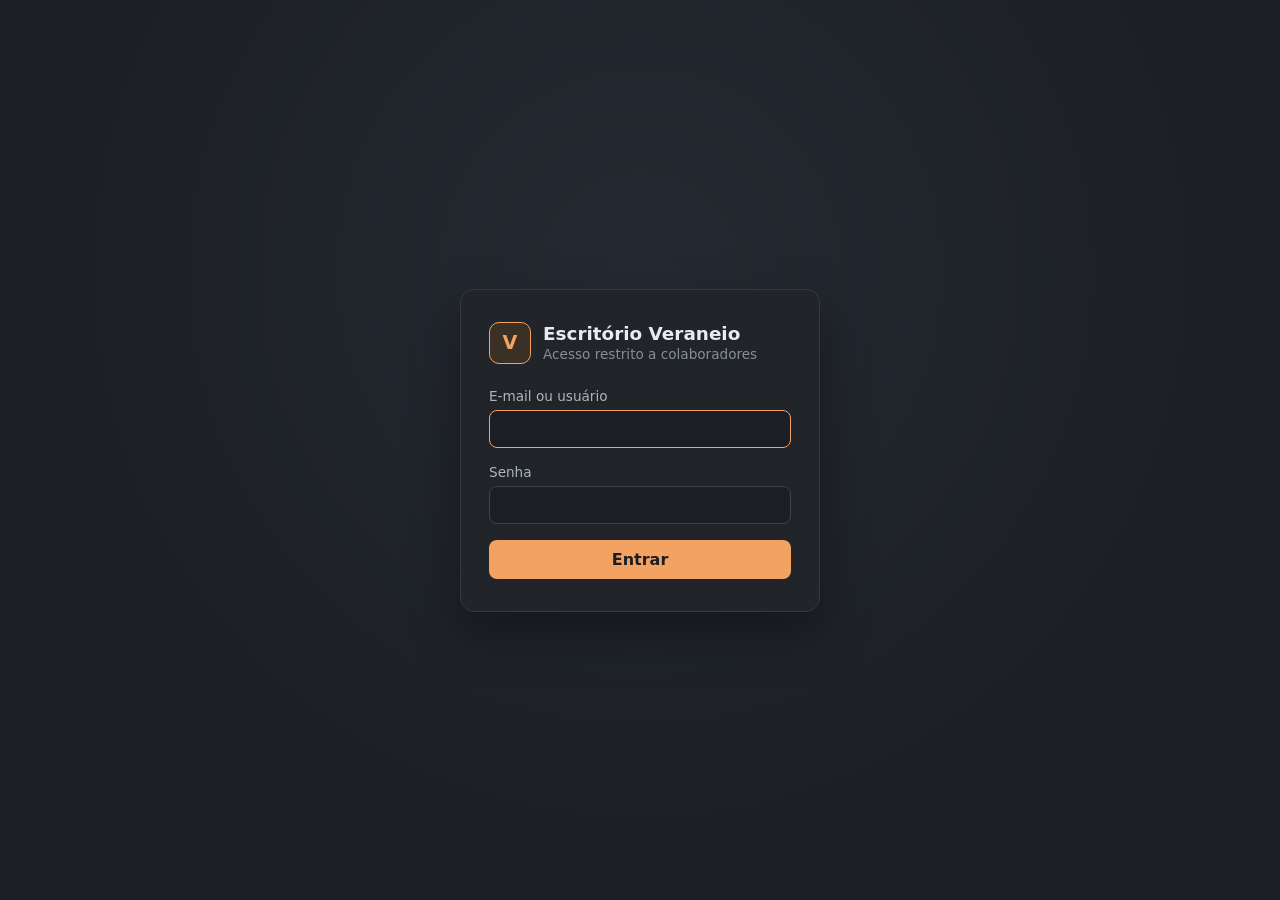
==== commit 2fbd0b98: "Pasta de REFERÊNCIAS do Drive: popup estudo/uso, folhas de estudo e aprendizado com aprovação O link" ====
--- a/frontend/index.html
+++ b/frontend/index.html
@@ -327,8 +327,10 @@
   <script src="js/avaliacao.js"></script>
   <script src="js/insatisfacoes.js"></script>
   <script src="js/referencias.js"></script>
+  <script src="js/edicao_rapida.js"></script>
   <script src="js/plano_tabela.js"></script>
   <script src="js/chat_textos.js"></script>
+  <script src="js/pasta_referencias.js"></script>
   <script src="js/chat.js"></script>
   <script src="js/empresa.js"></script>
   <script src="js/conferencia.js"></script>
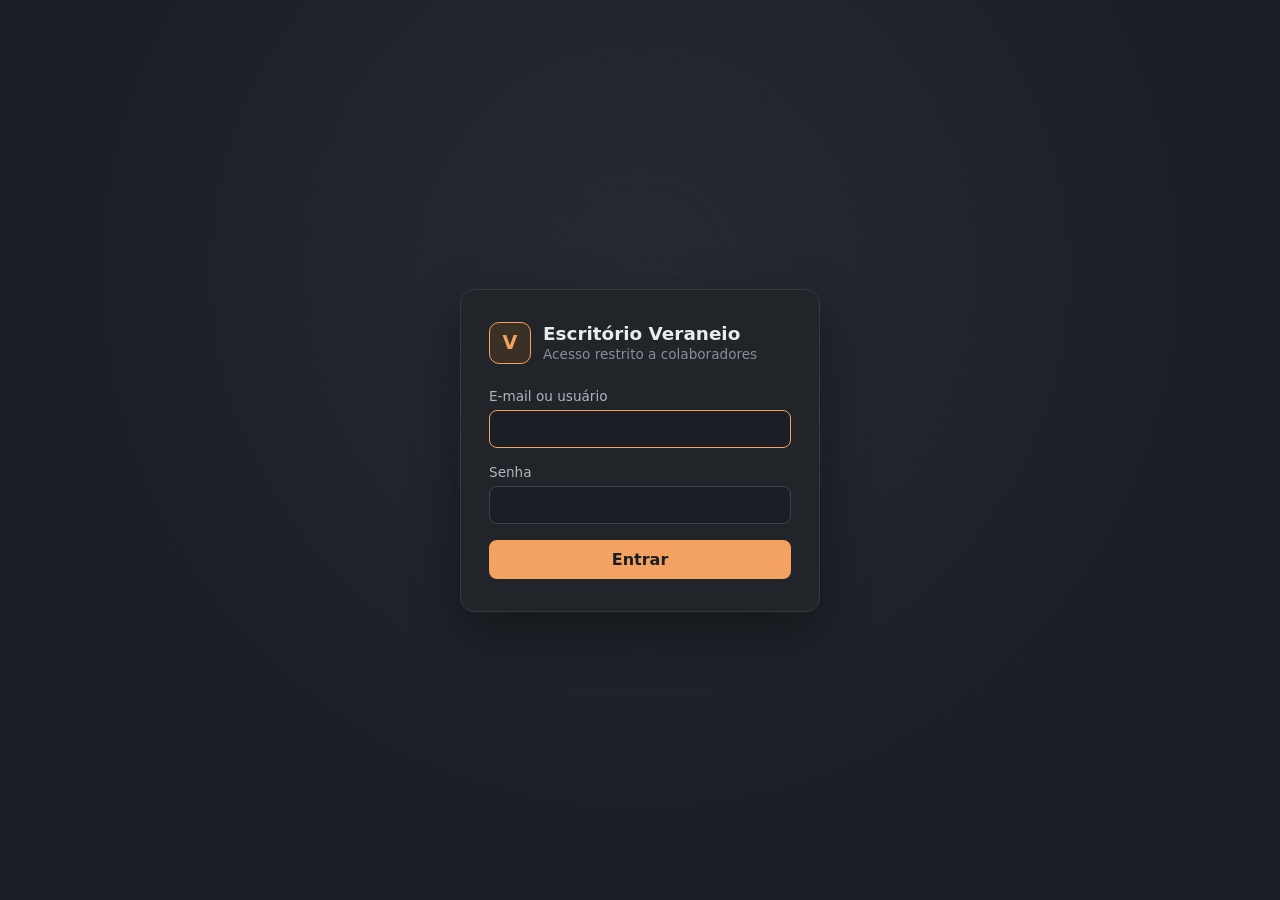
==== commit d3abfe63: "Vera e comando por voz: "Olá Vera" e "Olá [agente]" em paralelo ao texto Microfone no topo (liga/des" ====
--- a/frontend/index.html
+++ b/frontend/index.html
@@ -91,6 +91,11 @@
             <circle cx="12" cy="12" r="9"/><path d="M9.5 9.5a2.5 2.5 0 1 1 3.5 2.3c-.6.3-1 .8-1 1.5v.4"/><path d="M12 17h.01"/>
           </svg>
           <span>Não sei com quem falar</span>
+        </button>
+        <button id="voz-ligar" class="topo-icone topo-voz" type="button" aria-pressed="false" aria-label="Comando de voz" title="Comando de voz: diga &quot;Olá Vera&quot; ou, num chat, &quot;Olá&quot; e o nome do agente">
+          <svg viewBox="0 0 24 24" width="18" height="18" aria-hidden="true" fill="none" stroke="currentColor" stroke-width="2" stroke-linecap="round" stroke-linejoin="round">
+            <rect x="9" y="3" width="6" height="11" rx="3"/><path d="M5 11a7 7 0 0 0 14 0"/><path d="M12 18v3"/>
+          </svg>
         </button>
         <button id="abrir-mapa" class="topo-icone" type="button" aria-label="Mapa do Cérebro" title="Mapa do Cérebro: o conhecimento e suas ligações" hidden>
           <svg viewBox="0 0 24 24" width="18" height="18" aria-hidden="true" fill="none" stroke="currentColor" stroke-width="2" stroke-linecap="round" stroke-linejoin="round">
@@ -355,5 +360,7 @@
   <script src="js/topo.js"></script>
   <script src="js/rede.js"></script>
   <script src="js/auth.js"></script>
+  <script src="js/voz.js"></script>
+  <div id="vera-balao" class="vera-balao" role="status" aria-live="polite" hidden></div>
 </body>
 </html>
--- a/frontend/topo.css
+++ b/frontend/topo.css
@@ -403,3 +403,35 @@
 .caixa-contador.urgente {
   background: #fa5252;
 }
+
+/* Comando de voz (js/voz.js): microfone ligado em caramelo; balão da Vera no canto inferior esquerdo. */
+.topo-voz.ligado {
+  border-color: #f4a261;
+  color: #f4a261;
+  background: #3a3026;
+}
+
+.topo-voz:disabled {
+  opacity: 0.4;
+  cursor: not-allowed;
+}
+
+.vera-balao {
+  position: fixed;
+  left: max(16px, env(safe-area-inset-left, 0px));
+  bottom: calc(16px + env(safe-area-inset-bottom, 0px));
+  z-index: 60;
+  max-width: min(420px, calc(100vw - 32px));
+  padding: 10px 14px;
+  background: #212529;
+  border: 1px solid #f4a261;
+  border-radius: 10px;
+  color: #f1f3f5;
+  font-size: 0.85rem;
+  line-height: 1.4;
+  box-shadow: 0 6px 20px rgb(0 0 0 / 40%);
+}
+
+.vera-balao.vera-erro {
+  border-color: #e63946;
+}
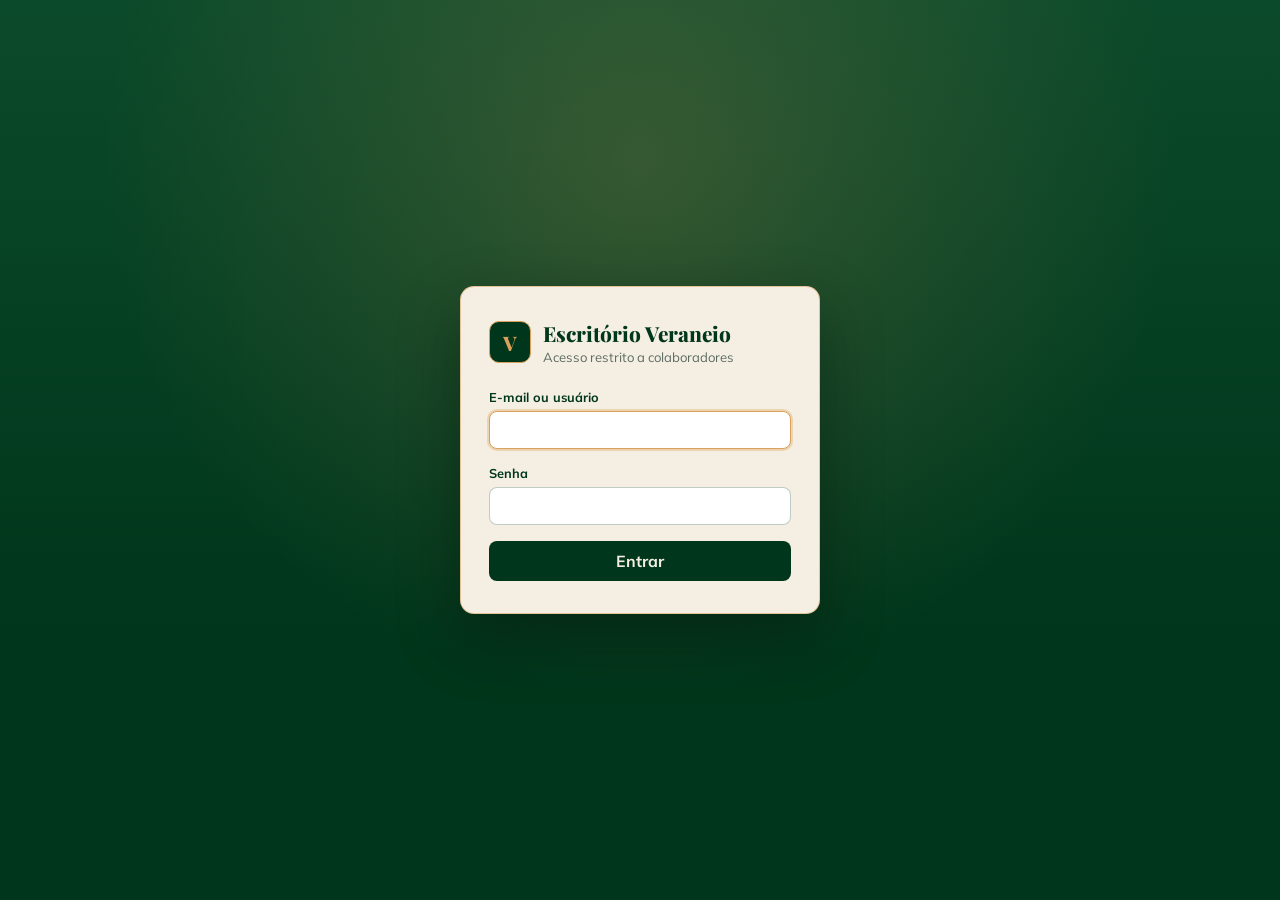
==== commit f418d34c: "Migração do visual, Fase 6 (2º passo): o 2D sai, o escritório é só 3D - Removidos o Phaser, js/cenar" ====
--- a/frontend/index.html
+++ b/frontend/index.html
@@ -1,5 +1,5 @@
 <!DOCTYPE html>
-<html lang="pt-BR">
+<html lang="pt-BR" data-visual="3d">
 <head>
   <meta charset="UTF-8">
   <meta name="viewport" content="width=device-width, initial-scale=1.0">
@@ -18,8 +18,10 @@
   <link rel="stylesheet" href="mapa.css">
   <link rel="stylesheet" href="onboarding.css">
   <link rel="stylesheet" href="aprovacoes.css">
-  <!-- Phaser servido pelo próprio sistema (mesmo arquivo do cdnjs, hash conferido): a CSP só aceita scripts locais -->
-  <script src="vendor/phaser-3.80.1.min.js"></script>
+  <link rel="stylesheet" href="escritorio3d.css">
+  <link rel="stylesheet" href="escritorio3d-chat.css">
+  <link rel="stylesheet" href="escritorio3d-painel.css">
+  <link rel="stylesheet" href="escritorio3d-gerais.css">
 </head>
 <body>
   <!-- Tela de login (visível até existir uma sessão válida) -->
@@ -309,21 +311,9 @@
     <div id="toasts" class="toasts" role="status" aria-live="polite"></div>
   </div>
 
-  <script src="js/cenario/iso.js"></script>
-  <script src="js/cenario/avatar_partes.js"></script>
-  <script src="js/cenario/avatar.js"></script>
-  <script src="js/cenario/paredes.js"></script>
-  <script src="js/cenario/moveis.js"></script>
-  <script src="js/cenario/estacoes.js"></script>
-  <script src="js/cenario/decoracao.js"></script>
-  <script src="js/cenario/cenarios_setores.js"></script>
-  <script src="js/cenario/estacoes_setores.js"></script>
-  <script src="js/cenario/setores.js"></script>
-  <script src="js/cenario/cerebro.js"></script>
-  <script src="js/cenario/laboratorio.js"></script>
-  <script src="js/escritorio.js"></script>
-  <script src="js/destaque_setor.js"></script>
-  <script src="js/visitas.js"></script>
+  <!-- Escritório 3D (three.js, carregado depois do login por js/escritorio3d/estado.js). O three.js é servido pelo
+       próprio sistema (hash conferido): a CSP só aceita scripts locais. O 2D (Phaser) saiu em 13/11/2026. -->
+  <script src="js/escritorio3d/estado.js"></script>
   <script src="js/formularios.js"></script>
   <script src="js/modelos_pedido.js"></script>
   <script src="js/triagem.js"></script>
@@ -360,6 +350,7 @@
   <script src="js/topo.js"></script>
   <script src="js/rede.js"></script>
   <script src="js/auth.js"></script>
+  <script src="js/voz_local.js"></script>
   <script src="js/voz.js"></script>
   <div id="vera-balao" class="vera-balao" role="status" aria-live="polite" hidden></div>
 </body>
--- a/frontend/topo.css
+++ b/frontend/topo.css
@@ -177,6 +177,10 @@
 
 #usuario-logado {
   max-width: 220px;
+  font-weight: 700;
+  text-transform: uppercase;
+  letter-spacing: 0.04em;
+  color: #f1f3f5;
   overflow: hidden;
   white-space: nowrap;
   text-overflow: ellipsis;
--- a/frontend/escritorio3d.css
+++ b/frontend/escritorio3d.css
@@ -0,0 +1,173 @@
+/* Escritório 3D (migração do visual, Fase 1, Thomas 13/11/2026). Vale só com o visual 3D (html[data-visual="3d"],
+   fixado no index.html; o 2D saiu em 13/11/2026). Cores e fontes do protótipo aprovado. */
+
+@font-face { font-family: "Mulish"; src: url("assets/fontes/mulish.woff2") format("woff2"); font-weight: 200 1000; font-style: normal; font-display: swap; }
+@font-face { font-family: "Playfair Display"; src: url("assets/fontes/playfair.woff2") format("woff2"); font-weight: 400 900; font-style: normal; font-display: swap; }
+@font-face { font-family: "Playfair Display"; src: url("assets/fontes/playfair-italico.woff2") format("woff2"); font-weight: 400 900; font-style: italic; font-display: swap; }
+
+[data-visual="3d"] {
+  --v3-verde: #00361b;
+  --v3-caramelo: #d9a15b;
+  --v3-creme: #f5efe3;
+  --v3-tinta: #1d2a22;
+  --v3-vidro: rgba(0, 54, 27, 0.86);
+  --v3-texto: "Mulish", "Segoe UI", system-ui, sans-serif;
+  --v3-titulo: "Playfair Display", Georgia, "Times New Roman", serif;
+}
+[data-visual="3d"] body { background: #cfe3ea; }
+[data-visual="3d"] #cena3d { position: fixed; inset: 0; display: block; width: 100%; height: 100%; touch-action: none; }
+
+/* Nomes dos agentes e dos setores sobre a cena */
+[data-visual="3d"] .etiquetas { position: fixed; inset: 0; pointer-events: none; z-index: 3; }
+[data-visual="3d"] .etiqueta {
+  position: absolute; transform: translate(-50%, -100%); white-space: nowrap; pointer-events: auto; cursor: pointer;
+  background: rgba(255, 255, 255, 0.93); color: var(--v3-verde); border: 1px solid rgba(0, 54, 27, 0.2);
+  border-radius: 999px; padding: 2px 9px 2px 7px; font: 700 0.7rem var(--v3-texto);
+  display: inline-flex; align-items: center; gap: 5px; box-shadow: 0 2px 6px rgba(0, 0, 0, 0.15);
+  transition: transform 0.12s ease;
+}
+[data-visual="3d"] .etiqueta:disabled { cursor: default; }
+[data-visual="3d"] .etiqueta .ponto { width: 9px; height: 9px; border-radius: 50%; display: inline-block; flex: none; }
+[data-visual="3d"] .etiqueta-uso { font-weight: 600; color: #8a5a1f; }
+[data-visual="3d"] .etiqueta-uso::before { content: "· "; }
+[data-visual="3d"] .etiqueta.hover { transform: translate(-50%, -100%) scale(1.08); z-index: 2; }
+[data-visual="3d"] .etiqueta.pendente::after { content: "!"; display: grid; place-items: center; width: 15px; height: 15px; border-radius: 50%; background: #e03131; color: #fff; font-size: 0.66rem; margin-left: 2px; }
+[data-visual="3d"] .etiqueta.bloqueado { opacity: 0.55; }
+[data-visual="3d"] .etiqueta.bloqueado::before { content: "🔒"; font-size: 0.62rem; }
+[data-visual="3d"] .setor-nome {
+  position: absolute; transform: translate(-50%, -50%); font: 700 0.62rem var(--v3-texto); letter-spacing: 0.16em;
+  text-transform: uppercase; color: rgba(245, 239, 227, 0.95); text-shadow: 0 1px 3px rgba(0, 0, 0, 0.55); white-space: nowrap;
+  transition: transform 0.15s ease;
+}
+[data-visual="3d"] .setor-nome.destaque { transform: translate(-50%, -50%) scale(1.5); color: #fff; background: rgba(0, 54, 27, 0.85); padding: 3px 8px; border-radius: 6px; z-index: 2; }
+
+/* Elevador (os botões do sistema, no visual do protótipo) */
+[data-visual="3d"] #elevador {
+  background: var(--v3-vidro); border: 1px solid rgba(217, 161, 91, 0.45); border-radius: 14px;
+  box-shadow: 0 10px 30px rgba(0, 30, 15, 0.25); padding: 10px; gap: 6px; width: 196px; font-family: var(--v3-texto);
+}
+[data-visual="3d"] #elevador h2 { margin: 2px 6px 4px; font-size: 0.68rem; letter-spacing: 0.14em; color: var(--v3-caramelo); font-weight: 700; }
+[data-visual="3d"] .andar {
+  background: transparent; border: 1px solid transparent; border-radius: 9px; color: var(--v3-creme);
+  font: 600 0.86rem var(--v3-texto); padding: 8px 10px;
+}
+[data-visual="3d"] .andar:hover:not(.bloqueado), [data-visual="3d"] .andar:focus-visible { background: transparent; border-color: rgba(217, 161, 91, 0.6); outline: none; }
+[data-visual="3d"] .andar.ativo { background: var(--v3-caramelo); color: var(--v3-verde); border-color: var(--v3-caramelo); }
+[data-visual="3d"] .andar .icone { background: rgba(245, 239, 227, 0.12); color: inherit; }
+[data-visual="3d"] .andar.ativo .icone { background: rgba(0, 54, 27, 0.15); }
+
+/* Ações da vista (embaixo, no centro) */
+[data-visual="3d"] .acoes-3d {
+  position: fixed; z-index: 5; bottom: calc(16px + env(safe-area-inset-bottom, 0px)); left: 50%; transform: translateX(-50%);
+  display: flex; gap: 6px; flex-wrap: wrap; justify-content: center; max-width: calc(100vw - 32px); padding: 8px;
+  background: var(--v3-vidro); border: 1px solid rgba(217, 161, 91, 0.45); border-radius: 14px;
+  box-shadow: 0 10px 30px rgba(0, 30, 15, 0.25); backdrop-filter: blur(6px);
+}
+[data-visual="3d"] .botao-3d {
+  appearance: none; border: 1px solid transparent; background: transparent; color: var(--v3-creme);
+  font: 600 0.86rem var(--v3-texto); padding: 8px 12px; border-radius: 9px; cursor: pointer;
+}
+[data-visual="3d"] .botao-3d:hover, [data-visual="3d"] .botao-3d:focus-visible { border-color: rgba(217, 161, 91, 0.6); outline: none; }
+[data-visual="3d"] .botao-3d[aria-pressed="true"] { background: var(--v3-caramelo); color: var(--v3-verde); }
+
+@media (max-width: 640px) {
+  [data-visual="3d"] #elevador { width: auto; bottom: calc(76px + env(safe-area-inset-bottom, 0px)); }
+  [data-visual="3d"] .acoes-3d { bottom: calc(12px + env(safe-area-inset-bottom, 0px)); }
+}
+@media (prefers-reduced-motion: reduce) {
+  [data-visual="3d"] .etiqueta, [data-visual="3d"] .setor-nome { transition: none; }
+}
+
+/* ---------- Fase 2: barra superior no visual do protótipo (mesmos botões e funções do 2D) ---------- */
+[data-visual="3d"] body { font-family: var(--v3-texto); }
+[data-visual="3d"] .topo {
+  background: rgba(0, 54, 27, 0.92); border-bottom: 1px solid rgba(217, 161, 91, 0.4); color: var(--v3-creme);
+  font-family: var(--v3-texto);
+}
+[data-visual="3d"] .topo-logo { background: transparent; border-color: var(--v3-caramelo); color: var(--v3-caramelo); font: 800 1rem var(--v3-titulo); }
+[data-visual="3d"] .topo-titulo h1 { font: 800 1rem var(--v3-titulo); color: var(--v3-creme); }
+[data-visual="3d"] .topo-titulo h1 span { font-style: italic; font-weight: 400; color: var(--v3-caramelo); }
+[data-visual="3d"] .topo-titulo p { color: var(--v3-caramelo); font-size: 0.76rem; }
+
+[data-visual="3d"] .contador {
+  background: rgba(245, 239, 227, 0.08); border-color: transparent; color: var(--v3-creme); font-family: var(--v3-texto);
+}
+[data-visual="3d"] .contador span { color: rgba(245, 239, 227, 0.78); font-weight: 600; }
+[data-visual="3d"] .contador:hover, [data-visual="3d"] .contador:focus-visible {
+  background: rgba(245, 239, 227, 0.14); border-color: rgba(217, 161, 91, 0.6); outline: none;
+}
+[data-visual="3d"] .contador-disponivel { border-left-color: #40c057; }
+[data-visual="3d"] .contador-trabalhando { border-left-color: #f4a261; }
+[data-visual="3d"] .contador-construindo { border-left-color: #748ffc; }
+[data-visual="3d"] .contador-dormindo { border-left-color: #868e96; }
+
+[data-visual="3d"] .topo-icone, [data-visual="3d"] .topo-triagem {
+  background: rgba(245, 239, 227, 0.08); border-color: rgba(245, 239, 227, 0.25); color: var(--v3-creme); font-family: var(--v3-texto);
+}
+[data-visual="3d"] .topo-triagem { border-color: var(--v3-caramelo); color: var(--v3-caramelo); }
+[data-visual="3d"] .topo-icone:hover, [data-visual="3d"] .topo-icone:focus-visible,
+[data-visual="3d"] .topo-triagem:hover, [data-visual="3d"] .topo-triagem:focus-visible {
+  background: rgba(245, 239, 227, 0.14); border-color: var(--v3-caramelo); color: var(--v3-caramelo); outline: none;
+}
+[data-visual="3d"] .topo-icone[aria-pressed="true"], [data-visual="3d"] .topo-voz.ligado {
+  background: var(--v3-caramelo); border-color: var(--v3-caramelo); color: var(--v3-verde);
+}
+[data-visual="3d"] .caixa-contador { background: var(--v3-caramelo); color: var(--v3-verde); }
+[data-visual="3d"] .caixa-contador.urgente { background: #e03131; color: #fff; }
+
+[data-visual="3d"] .topo-sessao { color: rgba(245, 239, 227, 0.85); }
+[data-visual="3d"] #usuario-logado { color: var(--v3-creme); }
+[data-visual="3d"] .sair { border-color: rgba(245, 239, 227, 0.3); color: var(--v3-creme); font-family: var(--v3-texto); font-weight: 600; }
+[data-visual="3d"] .sair:hover, [data-visual="3d"] .sair:focus-visible { border-color: var(--v3-caramelo); color: var(--v3-caramelo); }
+[data-visual="3d"] .conexao { font-family: var(--v3-texto); }
+[data-visual="3d"] .relogio { color: var(--v3-creme); font-family: var(--v3-texto); font-weight: 700; }
+
+/* ---------- Fase 2: tela de login (mesmo formulário, no branding 3D) ---------- */
+[data-visual="3d"] .login {
+  background:
+    radial-gradient(circle at 50% 18%, rgba(217, 161, 91, 0.22), transparent 55%),
+    linear-gradient(180deg, #0b4a2a 0%, var(--v3-verde) 70%);
+  font-family: var(--v3-texto);
+}
+[data-visual="3d"] .login-cartao {
+  background: var(--v3-creme); color: var(--v3-tinta); border: 1px solid rgba(217, 161, 91, 0.55);
+  box-shadow: 0 24px 60px rgba(0, 20, 10, 0.45);
+}
+[data-visual="3d"] .login-logo { background: var(--v3-verde); border-color: var(--v3-caramelo); color: var(--v3-caramelo); font: 800 1.25rem var(--v3-titulo); }
+[data-visual="3d"] .login-marca h1 { font: 800 1.3rem var(--v3-titulo); color: var(--v3-verde); }
+[data-visual="3d"] .login-marca p { color: #5d6b62; font-size: 0.82rem; }
+[data-visual="3d"] .login .campo { color: var(--v3-verde); font-weight: 700; font-size: 0.8rem; }
+[data-visual="3d"] .login .campo input {
+  background: #fff; border: 1px solid rgba(0, 54, 27, 0.25); color: var(--v3-tinta); font-weight: 400;
+}
+[data-visual="3d"] .login .campo input:focus { border-color: var(--v3-caramelo); box-shadow: 0 0 0 2px rgba(217, 161, 91, 0.35); }
+[data-visual="3d"] .login-erro { color: #c92a2a; }
+[data-visual="3d"] .login .botao-primario { background: var(--v3-verde); color: var(--v3-creme); font-weight: 700; }
+[data-visual="3d"] .login .botao-primario:hover:not(:disabled),
+[data-visual="3d"] .login .botao-primario:focus-visible { background: var(--v3-caramelo); color: var(--v3-verde); filter: none; outline: none; }
+
+/* Celular: no 2D os ícones cobrem o título; no 3D a fileira de ícones rola para o lado (mesmos botões). */
+@media (max-width: 640px) {
+  [data-visual="3d"] .topo { grid-template-columns: auto minmax(0, 1fr); }
+  [data-visual="3d"] .topo-acoes { min-width: 0; overflow-x: auto; scrollbar-width: none; justify-content: flex-start; padding: 2px 0; }
+  [data-visual="3d"] .topo-acoes::-webkit-scrollbar { display: none; }
+  [data-visual="3d"] .topo-acoes > * { flex: none; }
+  [data-visual="3d"] .topo-titulo p { display: none; }
+}
+
+/* ---------- Fase 4: tour da Recepcionista (mesma caixa de diálogo do 2D, na paleta 3D) ---------- */
+[data-visual="3d"] .onboarding-foco { border-color: var(--v3-caramelo); box-shadow: 0 0 0 9999px rgba(0, 18, 9, 0.55), 0 0 18px rgba(217, 161, 91, 0.55); }
+[data-visual="3d"] .onboarding-caixa {
+  background: linear-gradient(180deg, #11291c, #0c1f15); border-color: var(--v3-caramelo); color: var(--v3-creme); font-family: var(--v3-texto);
+}
+[data-visual="3d"] .onboarding-retrato svg { background: var(--v3-verde); border-color: var(--v3-caramelo); }
+[data-visual="3d"] .onboarding-nome { color: var(--v3-caramelo); }
+[data-visual="3d"] .onboarding-nome span { color: #9fb3a6; }
+[data-visual="3d"] .onboarding-texto { color: var(--v3-creme); }
+[data-visual="3d"] .onboarding-caixa.caminhando .onboarding-texto::before { color: #9fb3a6; }
+[data-visual="3d"] .onboarding-seta { color: var(--v3-caramelo); }
+[data-visual="3d"] .onboarding-progresso { color: #9fb3a6; }
+[data-visual="3d"] .onboarding-acoes .botao-primario { background: var(--v3-caramelo); color: var(--v3-verde); }
+[data-visual="3d"] .onboarding-acoes .botao-secundario { background: transparent; color: var(--v3-caramelo); border: 1px solid var(--v3-caramelo); }
+[data-visual="3d"] .onboarding-chamada { background: rgba(217, 161, 91, 0.12); border-color: rgba(217, 161, 91, 0.45); color: var(--v3-creme); }
+[data-visual="3d"] .onboarding-chamada .botao-primario { background: var(--v3-caramelo); color: var(--v3-verde); }
--- a/frontend/escritorio3d-chat.css
+++ b/frontend/escritorio3d-chat.css
@@ -0,0 +1,175 @@
+/* Escritório 3D, Fase 3: janela de conversa (chat.css e chat_extras.css) na paleta da Versão 7 do protótipo.
+   Mesmo desenho do 2D (linhas de terminal, monoespaçada, mesmo layout); só cores, bordas e fontes mudam.
+   Molduras: janela do agente e janelas de pop-up (.janela-formulario: triagem, formulário, insatisfações, treino, caixa). */
+
+[data-visual="3d"] {
+  --v3c-fundo: #0c1f15;
+  --v3c-painel: #11291c;
+  --v3c-cartao: #163323;
+  --v3c-linha: rgba(217, 161, 91, 0.22);
+  --v3c-linha2: rgba(245, 239, 227, 0.16);
+  --v3c-suave: #9fb3a6;
+  --v3c-perigo: #e0645a;
+}
+
+/* Fundo escurecido atrás das janelas */
+[data-visual="3d"] #modal,
+[data-visual="3d"] .modal-formulario { background: rgba(0, 12, 6, 0.6); }
+
+/* Moldura (#14161a → fundo, #343a40 → linha) */
+[data-visual="3d"] :is(.janela-agente, .janela.janela-formulario) {
+  background: var(--v3c-fundo); color: var(--v3-creme); border-color: var(--v3c-linha); font-family: var(--v3-texto);
+}
+[data-visual="3d"] :is(.janela-agente, .janela.janela-formulario) .janela-barra {
+  background: var(--v3c-painel); border-bottom-color: var(--v3c-linha); color: var(--v3-creme);
+}
+[data-visual="3d"] :is(.janela-agente, .janela.janela-formulario) .janela-luzes i { background: #3d5145; }
+[data-visual="3d"] :is(.janela-agente, .janela.janela-formulario) .janela-titulo h2 { color: var(--v3-creme); font-family: var(--v3-texto); }
+[data-visual="3d"] :is(.janela-agente, .janela.janela-formulario) .janela-titulo p { color: var(--v3c-suave); }
+
+/* Fechar (×) */
+[data-visual="3d"] :is(.janela-agente, .janela.janela-formulario) .fechar { color: var(--v3c-suave); }
+[data-visual="3d"] :is(.janela-agente, .janela.janela-formulario) .fechar:hover,
+[data-visual="3d"] :is(.janela-agente, .janela.janela-formulario) .fechar:focus-visible {
+  background: rgba(245, 239, 227, 0.08); color: var(--v3-creme); box-shadow: 0 0 0 2px var(--v3-caramelo);
+}
+
+/* Seta dos acordeões */
+[data-visual="3d"] .janela-agente .seta { border-color: var(--v3c-suave); }
+
+/* Botões: primário caramelo com texto verde; secundário transparente com borda e texto caramelo */
+[data-visual="3d"] :is(.janela-agente, .janela.janela-formulario) .botao-primario {
+  background: var(--v3-caramelo); color: var(--v3-verde); font-family: var(--v3-texto);
+}
+[data-visual="3d"] :is(.janela-agente, .janela.janela-formulario) .botao-secundario {
+  background: transparent; border-color: var(--v3-caramelo); color: var(--v3-caramelo); font-family: var(--v3-texto);
+}
+[data-visual="3d"] :is(.janela-agente, .janela.janela-formulario) .botao-secundario:hover:not(:disabled),
+[data-visual="3d"] :is(.janela-agente, .janela.janela-formulario) .botao-secundario:focus-visible {
+  background: rgba(217, 161, 91, 0.16); border-color: var(--v3-caramelo); color: var(--v3-caramelo);
+}
+
+/* Empresa da conversa (como no protótipo: contorno caramelo) */
+[data-visual="3d"] .janela-agente .seletor-empresa {
+  background: transparent; color: var(--v3-caramelo); border-color: var(--v3-caramelo); font-family: var(--v3-texto);
+}
+[data-visual="3d"] .janela-agente .seletor-empresa option { background: var(--v3c-painel); color: var(--v3-creme); }
+[data-visual="3d"] .janela-agente .seletor-empresa:invalid,
+[data-visual="3d"] .janela-agente .seletor-empresa[data-empresa=""] { border-color: #fa5252; }
+
+/* Aviso de produção restrita: cores de aviso do 2D */
+[data-visual="3d"] .janela-agente .aviso-restrito {
+  background: rgba(250, 176, 5, 0.1); border-color: rgba(250, 176, 5, 0.4); color: #ffe066; font-family: var(--v3-texto);
+}
+
+/* Histórico: registro de terminal (a monoespaçada continua) */
+[data-visual="3d"] .historico { color: var(--v3-creme); }
+[data-visual="3d"] .historico:empty::before { color: var(--v3c-suave); font-family: var(--v3-texto); }
+[data-visual="3d"] .msg { color: var(--v3-creme); }
+[data-visual="3d"] .msg-voce .msg-autor { color: #8ecae6; }
+[data-visual="3d"] .msg-agente .msg-autor { color: var(--v3-caramelo); }
+[data-visual="3d"] .msg-sistema { color: #e9a07a; font-style: italic; }
+[data-visual="3d"] .msg-sistema .msg-autor { color: var(--v3c-suave); }
+[data-visual="3d"] .msg-meta { color: var(--v3c-suave); }
+[data-visual="3d"] .msg-carregando,
+[data-visual="3d"] .msg-encerrado { color: var(--v3c-suave); }
+
+/* "pensando..." e Parar */
+[data-visual="3d"] .pensando { color: var(--v3-caramelo); }
+[data-visual="3d"] .botao-parar { border-color: var(--v3c-perigo); color: var(--v3c-perigo); }
+[data-visual="3d"] .botao-parar:hover,
+[data-visual="3d"] .botao-parar:focus-visible { background: rgba(224, 100, 90, 0.15); }
+
+/* Rodapé e caixa de texto */
+[data-visual="3d"] .janela-rodape { background: var(--v3c-fundo); border-top-color: var(--v3c-linha); }
+[data-visual="3d"] .janela-rodape textarea {
+  background: var(--v3c-fundo); border-color: var(--v3c-linha2); color: var(--v3-creme);
+}
+[data-visual="3d"] .janela-rodape textarea::placeholder { color: var(--v3c-suave); }
+[data-visual="3d"] .janela-rodape textarea:focus { border-color: var(--v3-caramelo); }
+
+/* Anexar e Modelos */
+[data-visual="3d"] .botao-anexar { border-color: var(--v3c-linha2); color: var(--v3c-suave); font-family: var(--v3-texto); }
+[data-visual="3d"] .botao-anexar:hover:not(:disabled),
+[data-visual="3d"] .botao-anexar:focus-visible { border-color: var(--v3-caramelo); color: var(--v3-caramelo); }
+
+/* Anexos antes de enviar */
+[data-visual="3d"] .anexo-chip { background: var(--v3c-painel); border-color: var(--v3c-linha2); }
+[data-visual="3d"] .anexo-icone-pdf { font-family: var(--v3-texto); }
+[data-visual="3d"] .anexo-nome { color: var(--v3-creme); }
+[data-visual="3d"] .anexo-tamanho { color: var(--v3c-suave); }
+[data-visual="3d"] .anexo-remover { color: var(--v3c-suave); }
+[data-visual="3d"] .anexo-remover:hover:not(:disabled),
+[data-visual="3d"] .anexo-remover:focus-visible { background: rgba(245, 239, 227, 0.08); color: var(--v3-creme); }
+[data-visual="3d"] .anexos-progresso { background: var(--v3c-linha2); }
+[data-visual="3d"] .anexos-progresso span { background: var(--v3-caramelo); }
+
+/* Aviso "parece ser da X" (laranja → caramelo) */
+[data-visual="3d"] .empresa-aviso { color: var(--v3-caramelo); }
+
+/* Anexos dentro das mensagens */
+[data-visual="3d"] .msg-anexo { color: var(--v3-creme); }
+[data-visual="3d"] .msg-anexo img { background: var(--v3c-painel); border-color: var(--v3c-linha2); }
+[data-visual="3d"] .msg-anexo:has(.anexo-icone-pdf) { background: var(--v3c-painel); border-color: var(--v3c-linha2); }
+[data-visual="3d"] .msg-anexo:hover,
+[data-visual="3d"] .msg-anexo:focus-visible { outline-color: var(--v3-caramelo); }
+
+/* Andamento da tarefa (painel ao lado, como no protótipo) */
+[data-visual="3d"] .andamento { background: var(--v3c-painel); border-left-color: var(--v3c-linha); color: var(--v3-creme); }
+[data-visual="3d"] .andamento h3 { color: var(--v3-caramelo); }
+[data-visual="3d"] .andamento-pedido,
+[data-visual="3d"] .andamento-progresso { color: var(--v3c-suave); }
+[data-visual="3d"] .andamento-estimativa { color: var(--v3-caramelo); background: rgba(217, 161, 91, 0.12); }
+[data-visual="3d"] .andamento-etapa { color: var(--v3-creme); }
+[data-visual="3d"] .andamento-sub,
+[data-visual="3d"] .etapa-concluida .andamento-sub,
+[data-visual="3d"] .etapa-andamento .andamento-sub { color: var(--v3c-suave); }
+[data-visual="3d"] .andamento-fase { color: var(--v3-creme); }
+/* Ícones: no 2D todos ficam laranja e pulsando, exceto o de falha (vermelho); aqui caramelo, pulso igual */
+[data-visual="3d"] .andamento-icone { color: var(--v3-caramelo); }
+[data-visual="3d"] .etapa-pendente { color: var(--v3c-suave); }
+[data-visual="3d"] .etapa-falhou,
+[data-visual="3d"] .etapa-falhou .andamento-icone { color: #ff8787; }
+[data-visual="3d"] .andamento-pode-fechar { color: var(--v3c-suave); }
+@media (max-width: 900px) {
+  [data-visual="3d"] .andamento { border-bottom-color: var(--v3c-linha); }
+}
+
+/* Formulário dentro da conversa (o do pop-up é do escritorio3d-gerais.css) */
+[data-visual="3d"] .historico .msg-formulario {
+  background: var(--v3c-cartao); border-color: var(--v3c-linha); border-left-color: var(--v3-caramelo); font-family: var(--v3-texto);
+}
+[data-visual="3d"] .historico .form-titulo { color: var(--v3-creme); }
+[data-visual="3d"] .historico .form-rotulo { color: var(--v3c-suave); }
+[data-visual="3d"] .historico .form-entrada { background: var(--v3c-fundo); border-color: var(--v3c-linha2); color: var(--v3-creme); }
+[data-visual="3d"] .historico .form-entrada:focus { border-color: var(--v3-caramelo); outline: none; }
+[data-visual="3d"] .historico .form-multipla { color: var(--v3-creme); }
+[data-visual="3d"] .historico input[type="checkbox"],
+[data-visual="3d"] .historico input[type="radio"] { accent-color: var(--v3-caramelo); }
+
+/* Tabela do planejamento (js/plano_tabela.js): linhas já usam currentColor; só o cabeçalho e o aviso */
+[data-visual="3d"] .plano-tabela th { color: var(--v3-caramelo); font-family: var(--v3-texto); }
+[data-visual="3d"] .plano-tabela .plano-aviso { color: var(--v3c-suave); }
+
+/* Conferência mecânica (js/conferencia.js): painel e trechos antes/depois */
+[data-visual="3d"] .msg-mecanico-painel strong { color: var(--v3-caramelo); }
+[data-visual="3d"] .msg-mecanico-painel pre { color: var(--v3-creme); }
+[data-visual="3d"] .msg-mecanico-painel li { color: var(--v3c-suave); }
+
+/* 👍/👎 */
+[data-visual="3d"] .msg-voto:hover,
+[data-visual="3d"] .msg-voto:focus-visible { background: rgba(245, 239, 227, 0.06); }
+[data-visual="3d"] .msg-voto.ativo { background: rgba(217, 161, 91, 0.25); border-color: rgba(217, 161, 91, 0.45); }
+
+/* Caixa de entrada (miolo; moldura acima) */
+[data-visual="3d"] .janela-caixa .caixa-abas { border-bottom-color: var(--v3c-linha); }
+[data-visual="3d"] .janela-caixa .caixa-aba { color: var(--v3c-suave); font-family: var(--v3-texto); }
+[data-visual="3d"] .janela-caixa .caixa-aba.ativa { border-bottom-color: var(--v3-caramelo); color: var(--v3-creme); }
+[data-visual="3d"] .janela-caixa .caixa-item {
+  background: rgba(245, 239, 227, 0.03); border-color: var(--v3c-linha); color: var(--v3-creme); font-family: var(--v3-texto);
+}
+[data-visual="3d"] .janela-caixa .caixa-item:hover,
+[data-visual="3d"] .janela-caixa .caixa-item:focus-visible { border-color: var(--v3-caramelo); }
+[data-visual="3d"] .janela-caixa .caixa-item.falhou { border-color: rgba(250, 82, 82, 0.45); }
+[data-visual="3d"] .janela-caixa .caixa-item-topo time,
+[data-visual="3d"] .janela-caixa .caixa-resumo { color: var(--v3c-suave); }
--- a/frontend/escritorio3d-painel.css
+++ b/frontend/escritorio3d-painel.css
@@ -0,0 +1,199 @@
+/* Escritório 3D, Fase 3: painéis (painel.css, aprendizado.css, mapa.css, aprovacoes.css) no branding 3D.
+   Versão 7/9 do protótipo: o desenho do 2D idêntico, só a paleta (verde-escuro, caramelo, creme) e a família da fonte.
+   Cores de status e de gráfico ficam as do 2D. Vale só em html[data-visual="3d"]. */
+
+/* ---------- Janela base: Despachante, Equipe, Mapa, Modelos, Registro, Usuários e pop-ups de usuário/correção ---------- */
+[data-visual="3d"] .janela.janela-painel,
+[data-visual="3d"] .janela.janela-usuario {
+  background: #0c1f15; color: var(--v3-creme); border-color: rgba(217, 161, 91, 0.22); font-family: var(--v3-texto);
+}
+[data-visual="3d"] .janela-painel .janela-barra,
+[data-visual="3d"] .janela-usuario .janela-barra { background: #0c1f15; color: var(--v3-creme); border-bottom-color: rgba(217, 161, 91, 0.22); }
+[data-visual="3d"] .janela-painel .janela-luzes i,
+[data-visual="3d"] .janela-usuario .janela-luzes i { background: #3d5145; }
+[data-visual="3d"] .janela-painel .janela-titulo h2,
+[data-visual="3d"] .janela-usuario .janela-titulo h2 { font-family: var(--v3-texto); font-weight: 700; color: var(--v3-creme); }
+[data-visual="3d"] .janela-painel .janela-titulo p,
+[data-visual="3d"] .janela-usuario .janela-titulo p { color: #9fb3a6; }
+[data-visual="3d"] .janela-painel .fechar,
+[data-visual="3d"] .janela-usuario .fechar { color: #9fb3a6; }
+[data-visual="3d"] .janela-painel .fechar:hover, [data-visual="3d"] .janela-painel .fechar:focus-visible,
+[data-visual="3d"] .janela-usuario .fechar:hover, [data-visual="3d"] .janela-usuario .fechar:focus-visible {
+  background: rgba(245, 239, 227, 0.12); color: var(--v3-creme); box-shadow: 0 0 0 2px var(--v3-caramelo);
+}
+
+/* Botões: primário caramelo com texto verde; secundário transparente caramelo; perigo #e0645a */
+[data-visual="3d"] .janela-painel .botao-primario,
+[data-visual="3d"] .janela-usuario .botao-primario { background: var(--v3-caramelo); color: var(--v3-verde); font-family: var(--v3-texto); }
+[data-visual="3d"] .janela-painel .botao-secundario,
+[data-visual="3d"] .janela-usuario .botao-secundario,
+[data-visual="3d"] .aprovacao-item .botao-secundario {
+  background: transparent; border-color: var(--v3-caramelo); color: var(--v3-caramelo); font-family: var(--v3-texto);
+}
+[data-visual="3d"] .janela-painel .botao-secundario:hover:not(:disabled),
+[data-visual="3d"] .janela-painel .botao-secundario:focus-visible,
+[data-visual="3d"] .janela-usuario .botao-secundario:hover:not(:disabled),
+[data-visual="3d"] .janela-usuario .botao-secundario:focus-visible,
+[data-visual="3d"] .aprovacao-item .botao-secundario:hover:not(:disabled),
+[data-visual="3d"] .aprovacao-item .botao-secundario:focus-visible { background: rgba(217, 161, 91, 0.15); }
+[data-visual="3d"] .janela-painel .botao-perigo,
+[data-visual="3d"] .janela-usuario .botao-perigo { border-color: #e0645a; color: #e0645a; }
+[data-visual="3d"] .janela-painel .botao-perigo:hover:not(:disabled),
+[data-visual="3d"] .janela-painel .botao-perigo:focus-visible,
+[data-visual="3d"] .janela-usuario .botao-perigo:hover:not(:disabled),
+[data-visual="3d"] .janela-usuario .botao-perigo:focus-visible { background: rgba(224, 100, 90, 0.14); }
+
+/* Campos */
+[data-visual="3d"] .janela-painel .form-entrada,
+[data-visual="3d"] .janela-usuario .form-entrada,
+[data-visual="3d"] .aprovacao-item .form-entrada {
+  background: #0c1f15; border-color: rgba(245, 239, 227, 0.18); color: var(--v3-creme);
+}
+[data-visual="3d"] .janela-usuario .form-rotulo { color: #9fb3a6; }
+[data-visual="3d"] .janela-usuario input[type="checkbox"],
+[data-visual="3d"] .janela-usuario input[type="radio"] { accent-color: var(--v3-caramelo); }
+
+/* ---------- Painel do Despachante ---------- */
+[data-visual="3d"] .painel-conteudo h3,
+[data-visual="3d"] .painel-aviso { color: #9fb3a6; }
+
+[data-visual="3d"] .resumo-cartao { background: #11291c; border-color: rgba(245, 239, 227, 0.12); border-left-color: #3d5145; }
+[data-visual="3d"] .resumo-cartao strong { color: var(--v3-creme); }
+[data-visual="3d"] .resumo-cartao span { color: #9fb3a6; }
+/* faixas de status iguais ao 2D (repetidas para vencer a cor neutra acima) */
+[data-visual="3d"] .resumo-executando { border-left-color: #f4a261; }
+[data-visual="3d"] .resumo-concluida { border-left-color: #40c057; }
+[data-visual="3d"] .resumo-adiada { border-left-color: #748ffc; }
+[data-visual="3d"] .resumo-falhou { border-left-color: #fa5252; }
+[data-visual="3d"] .resumo-fila { border-left-color: #b197fc; }
+
+/* Crédito, Prova do Cérebro, Uso do Max, Atenção, Saúde dos modelos, Aprendizado */
+[data-visual="3d"] .credito { background: #11291c; border-color: rgba(245, 239, 227, 0.12); }
+[data-visual="3d"] .credito-valores { color: #9fb3a6; }
+[data-visual="3d"] .credito-valores strong { color: var(--v3-creme); }
+[data-visual="3d"] .credito-barra { background: rgba(245, 239, 227, 0.1); }
+[data-visual="3d"] .credito-uso { background: var(--v3-caramelo); }
+[data-visual="3d"] .credito-uso.no-limite { background: #fa5252; }
+[data-visual="3d"] .credito-marcador,
+[data-visual="3d"] .credito-ponto { background: var(--v3-creme); }
+[data-visual="3d"] .credito-legenda { color: #9fb3a6; }
+
+/* Tabela de tarefas (selos e estados ficam com as cores do 2D) */
+[data-visual="3d"] .tabela-tarefas th { color: #9fb3a6; border-bottom-color: rgba(217, 161, 91, 0.22); }
+[data-visual="3d"] .tabela-tarefas td { border-bottom-color: rgba(245, 239, 227, 0.08); }
+[data-visual="3d"] .tabela-tarefas small,
+[data-visual="3d"] .tabela-tarefas .col-texto,
+[data-visual="3d"] .tarefa-modelo { color: #9fb3a6; }
+[data-visual="3d"] .tabela-tarefas .vazia { color: #5f7568; }
+[data-visual="3d"] .tarefas-vazio { color: #9fb3a6; border-color: rgba(245, 239, 227, 0.16); }
+[data-visual="3d"] .tarefas-vazio strong { color: var(--v3-creme); }
+
+@media (max-width: 720px) {
+  [data-visual="3d"] .tabela-tarefas tr { background: #11291c; border-color: rgba(245, 239, 227, 0.12); }
+  [data-visual="3d"] .tabela-tarefas td::before { color: #9fb3a6; }
+}
+
+/* Saúde dos modelos (linhas de atenção e ruim com as cores do 2D) */
+[data-visual="3d"] .saude-modelos th,
+[data-visual="3d"] .saude-modelos td { border-bottom-color: rgba(245, 239, 227, 0.08); }
+[data-visual="3d"] .saude-modelos th,
+[data-visual="3d"] .saude-modelos td { color: #9fb3a6; }
+[data-visual="3d"] .saude-atencao td { color: #f4a261; }
+[data-visual="3d"] .saude-ruim td { color: #ff8787; }
+
+/* ---------- Toasts ---------- */
+[data-visual="3d"] .toast {
+  background: #11291c; color: var(--v3-creme); border-color: rgba(217, 161, 91, 0.22); border-left-color: var(--v3-caramelo);
+  font-family: var(--v3-texto);
+}
+[data-visual="3d"] .toast:hover,
+[data-visual="3d"] .toast:focus-visible { background: #163323; }
+[data-visual="3d"] .toast span { color: #9fb3a6; }
+
+/* ---------- Usuários (lista) ---------- */
+[data-visual="3d"] .usuarios-nota { color: #9fb3a6; }
+[data-visual="3d"] .usuario-item { background: #11291c; border-color: rgba(245, 239, 227, 0.12); }
+[data-visual="3d"] .usuario-item:hover,
+[data-visual="3d"] .usuario-item:focus-visible { border-color: var(--v3-caramelo); }
+[data-visual="3d"] .usuario-info strong { color: var(--v3-creme); }
+[data-visual="3d"] .usuario-info small,
+[data-visual="3d"] .usuario-resumo,
+[data-visual="3d"] .usuario-seta { color: #9fb3a6; }
+[data-visual="3d"] .usuario-selo { background: rgba(217, 161, 91, 0.15); color: var(--v3-caramelo); }
+[data-visual="3d"] .usuario-selo.inativo { background: rgba(250, 82, 82, 0.15); color: #ffa8a8; }
+[data-visual="3d"] .usuario-status { background: #4a5a50; box-shadow: 0 0 0 2px #0c1f15; }
+[data-visual="3d"] .usuario-status.ativo { background: #40c057; }
+[data-visual="3d"] .usuario-status.ausente { background: #fab005; }
+
+/* ---------- Pop-up do usuário e pop-ups de correção (janela-usuario) ---------- */
+[data-visual="3d"] .usuario-agentes { border-color: rgba(245, 239, 227, 0.14); }
+[data-visual="3d"] .usuario-andar strong { color: #9fb3a6; }
+[data-visual="3d"] .janela-usuario .reg-mensagem { background: #11291c; border-color: rgba(245, 239, 227, 0.12); }
+[data-visual="3d"] .janela-usuario .reg-mensagem strong { color: #9fb3a6; }
+[data-visual="3d"] .janela-usuario .reg-mensagem p { color: var(--v3-creme); }
+[data-visual="3d"] .janela-usuario .reg-pedido { border-left-color: var(--v3-caramelo); }
+[data-visual="3d"] .janela-usuario .reg-resposta { border-left-color: #2a9d8f; }
+[data-visual="3d"] .janela-usuario .rotinas-nota { background: #11291c; border-color: rgba(245, 239, 227, 0.2); color: #9fb3a6; }
+[data-visual="3d"] .janela-usuario .rotinas-nota.erro { border-color: rgba(250, 82, 82, 0.4); color: #ffa8a8; }
+
+/* ---------- Ratinho do Cérebro (o desenho SVG mantém as cores do 2D) ---------- */
+[data-visual="3d"] .aviso-cerebro { background: linear-gradient(135deg, #2b1f2a, #0c1f15); color: var(--v3-creme); font-family: var(--v3-texto); }
+[data-visual="3d"] .aviso-cerebro-texto small { color: #9fb3a6; }
+[data-visual="3d"] .aviso-cerebro-selo { box-shadow: 0 0 0 2px #0c1f15; }
+[data-visual="3d"] .aviso-cerebro-fechar { color: #9fb3a6; }
+[data-visual="3d"] .aviso-cerebro-fechar:hover { color: var(--v3-creme); }
+
+/* ---------- Aprendizado do Despachante ---------- */
+[data-visual="3d"] .aprendizado-resumo,
+[data-visual="3d"] .aprendizado-nota { color: #9fb3a6; }
+[data-visual="3d"] .aprendizado-resumo strong { color: var(--v3-creme); }
+[data-visual="3d"] .marco-trilho { background: rgba(245, 239, 227, 0.1); }
+[data-visual="3d"] .marco-trilho i { background: var(--v3-caramelo); }
+[data-visual="3d"] .marco.feito .marco-trilho i { background: #40c057; }
+[data-visual="3d"] .marco-rotulo { color: #9fb3a6; }
+[data-visual="3d"] .marco.atual .marco-rotulo { color: var(--v3-caramelo); }
+[data-visual="3d"] .marco.feito .marco-rotulo { color: #69db7c; }
+
+[data-visual="3d"] .aprendizado-modelo,
+[data-visual="3d"] .ajustes { background: #163323; border-color: rgba(245, 239, 227, 0.12); }
+[data-visual="3d"] .aprendizado-modelo small,
+[data-visual="3d"] .ajustes small,
+[data-visual="3d"] .aprendizado-modelo.sem-modelo { color: #9fb3a6; }
+[data-visual="3d"] .aprendizado-modelo.sem-modelo strong { color: var(--v3-creme); }
+[data-visual="3d"] .selo-modelo.inativo { color: #9fb3a6; }
+[data-visual="3d"] .acuracia { color: #9fb3a6; }
+[data-visual="3d"] .acuracia strong { color: var(--v3-creme); }
+[data-visual="3d"] .acuracia-barra { background: rgba(245, 239, 227, 0.1); }
+[data-visual="3d"] .do-modelo .acuracia-barra i { background: var(--v3-caramelo); }
+[data-visual="3d"] .ajustes h4 { color: var(--v3-creme); }
+[data-visual="3d"] .ajuste-seta { color: #9fb3a6; }
+
+/* ---------- Mapa do Cérebro (regras v9; cores das empresas, vindas do JS por atributo, iguais ao 2D) ---------- */
+[data-visual="3d"] .mapa-resumo { color: #9fb3a6; }
+[data-visual="3d"] .mapa-svg {
+  background:
+    linear-gradient(rgba(217, 161, 91, 0.05) 1px, transparent 1px) 0 0 / 32px 32px,
+    linear-gradient(90deg, rgba(217, 161, 91, 0.05) 1px, transparent 1px) 0 0 / 32px 32px,
+    radial-gradient(ellipse at center, #143223 0%, #06120c 75%);
+  border-color: rgba(217, 161, 91, 0.35); box-shadow: 0 0 24px rgba(217, 161, 91, 0.08) inset;
+}
+/* no 2D o CSS já vence o fill do JS nos rótulos; aqui o mesmo, em creme (a fonte segue monoespaçada) */
+[data-visual="3d"] .mapa-rotulo { fill: var(--v3-creme); stroke: #06120c; }
+[data-visual="3d"] .mapa-dica {
+  color: var(--v3-creme); background: rgba(6, 18, 12, 0.95); border-color: var(--v3-caramelo);
+  box-shadow: 0 0 12px rgba(217, 161, 91, 0.35);
+}
+
+/* ---------- Aprovações (Caixa de entrada) e ficha de pedido (tela do agente) ---------- */
+[data-visual="3d"] .aprovacao-item { border-color: rgba(245, 239, 227, 0.16); background: rgba(245, 239, 227, 0.03); }
+[data-visual="3d"] .aprovacao-item.vencido { border-color: rgba(250, 82, 82, 0.6); background: rgba(250, 82, 82, 0.08); }
+[data-visual="3d"] .aprovacao-item.informativo .caixa-motivo { color: #9fb3a6; }
+[data-visual="3d"] .aprovacao-texto { border-color: rgba(245, 239, 227, 0.16); background: #11291c; color: var(--v3-creme); }
+[data-visual="3d"] .aprovacao-campo small,
+[data-visual="3d"] .ficha-pedido small { color: #9fb3a6; }
+[data-visual="3d"] .ficha-pedido { border-color: rgba(245, 239, 227, 0.16); }
+[data-visual="3d"] .ficha-pedido h4,
+[data-visual="3d"] .ficha-pedido ul { color: var(--v3-creme); }
+[data-visual="3d"] .ficha-opcional li,
+[data-visual="3d"] .ficha-nota,
+[data-visual="3d"] .ficha-geral { color: #9fb3a6; }
--- a/frontend/escritorio3d-gerais.css
+++ b/frontend/escritorio3d-gerais.css
@@ -0,0 +1,210 @@
+/* Escritório 3D, Fase 3: miolo das janelas gerais com o mesmo desenho do 2D, só com a paleta trocada
+   (protótipo, versões 7 e 9). Cobre perfil.css, registro.css, equipe.css e modelos.css, além de toasts,
+   triagem, insatisfações, formulário em pop-up e balão da Vera. Molduras (.janela, .janela-barra): fase3-chat. */
+
+[data-visual="3d"] {
+  --v3g-fundo: #0c1f15;
+  --v3g-painel: #11291c;
+  --v3g-cartao: #163323;
+  --v3g-linha: rgba(217, 161, 91, 0.22);
+  --v3g-linha-clara: rgba(245, 239, 227, 0.16);
+  --v3g-trilho: rgba(245, 239, 227, 0.1);
+  --v3g-texto: #f5efe3;
+  --v3g-suave: #9fb3a6;
+  --v3g-apagado: #7f9488;
+  --v3g-neutro: #4a5a50;
+  --v3g-perigo: #e0645a;
+}
+
+/* ---------- Botões ---------- */
+[data-visual="3d"] .botao-secundario { background: transparent; border-color: var(--v3-caramelo); color: var(--v3-caramelo); font-family: var(--v3-texto); }
+[data-visual="3d"] .botao-secundario:hover:not(:disabled),
+[data-visual="3d"] .botao-secundario:focus-visible { background: rgba(217, 161, 91, 0.16); }
+[data-visual="3d"] .janela-formulario .botao-primario,
+[data-visual="3d"] .janela-treino .botao-primario { background: var(--v3-caramelo); color: var(--v3-verde); font-family: var(--v3-texto); }
+[data-visual="3d"] .janela-formulario .botao-primario:focus-visible,
+[data-visual="3d"] .janela-treino .botao-primario:focus-visible { outline: 2px solid var(--v3g-texto); outline-offset: 2px; }
+
+/* ---------- Ficha do agente (perfil.css) ---------- */
+[data-visual="3d"] .perfil { background: var(--v3g-painel); border-bottom-color: var(--v3g-linha); color: var(--v3g-texto); font-family: var(--v3-texto); }
+[data-visual="3d"] .perfil-carregando { color: var(--v3g-suave); }
+[data-visual="3d"] .perfil-alternar { background: var(--v3g-painel); font-family: var(--v3-texto); }
+[data-visual="3d"] .perfil-alternar:hover,
+[data-visual="3d"] .perfil-alternar:focus-visible { background: var(--v3g-cartao); }
+[data-visual="3d"] .perfil-alternar-titulo,
+[data-visual="3d"] .perfil-alternar-resumo,
+[data-visual="3d"] .perfil-descricao { color: var(--v3g-suave); }
+[data-visual="3d"] .perfil-exemplo { background: var(--v3g-cartao); border-color: var(--v3g-linha-clara); font-family: var(--v3-texto); }
+[data-visual="3d"] .perfil-exemplo small { color: var(--v3g-suave); }
+[data-visual="3d"] .perfil-exemplo span { color: var(--v3g-texto); }
+[data-visual="3d"] .perfil-exemplo:hover,
+[data-visual="3d"] .perfil-exemplo:focus-visible { border-color: var(--v3-caramelo); }
+[data-visual="3d"] .perfil-fatos { color: var(--v3g-suave); }
+[data-visual="3d"] .perfil-fatos strong { color: var(--v3-caramelo); }
+[data-visual="3d"] .perfil-ajustes h4,
+[data-visual="3d"] .perfil-ajustes small,
+[data-visual="3d"] .perfil-rotinas h4 { color: var(--v3g-suave); }
+
+/* Rotinas agendadas */
+[data-visual="3d"] .perfil-rotinas ul { border-color: var(--v3g-linha); }
+[data-visual="3d"] .perfil-rotinas li + li { border-top-color: var(--v3g-linha); }
+[data-visual="3d"] .rotina-info strong { color: var(--v3-caramelo); }
+[data-visual="3d"] .rotina-tarefa { color: var(--v3g-texto); }
+[data-visual="3d"] .rotina-info small { color: var(--v3g-suave); }
+[data-visual="3d"] .rotinas-nota { background: var(--v3g-cartao); border-color: var(--v3g-linha-clara); color: var(--v3g-suave); }
+[data-visual="3d"] .rotinas-nota.erro { border-color: rgba(250, 82, 82, 0.4); color: #ffa8a8; }
+
+/* Conhecimento do Cérebro (rosa e cores das fontes iguais ao 2D) */
+[data-visual="3d"] .conhecimento-cartao { background: var(--v3g-cartao); }
+[data-visual="3d"] .conhecimento-cartao strong,
+[data-visual="3d"] .conhecimento-fontes strong { color: var(--v3g-texto); }
+[data-visual="3d"] .conhecimento-cartao span,
+[data-visual="3d"] .fonte-nome,
+[data-visual="3d"] .conhecimento-meta { color: var(--v3g-suave); }
+[data-visual="3d"] .fonte-barra { background: var(--v3g-trilho); }
+[data-visual="3d"] .conhecimento-dica { background: var(--v3g-cartao); color: var(--v3g-suave); }
+[data-visual="3d"] .conhecimento-dica:hover,
+[data-visual="3d"] .conhecimento-dica:focus-visible { background: var(--v3g-fundo); }
+
+/* Correções que viram regra */
+[data-visual="3d"] .correcao-item { background: var(--v3g-cartao); border-color: var(--v3g-linha); border-left-color: var(--v3-caramelo); }
+[data-visual="3d"] .correcao-meta,
+[data-visual="3d"] .correcao-antes summary,
+[data-visual="3d"] .correcao-regras summary,
+[data-visual="3d"] .correcao-antes p,
+[data-visual="3d"] .correcao-regra-ativa,
+[data-visual="3d"] .correcao-previa { color: var(--v3g-suave); }
+[data-visual="3d"] .correcao-regra { background: var(--v3g-fundo); border-color: var(--v3g-linha-clara); color: var(--v3g-texto); font-family: var(--v3-texto); }
+[data-visual="3d"] .correcao-linha { background: var(--v3g-cartao); border-color: var(--v3g-linha-clara); font-family: var(--v3-texto); }
+[data-visual="3d"] .correcao-linha:hover,
+[data-visual="3d"] .correcao-linha:focus-visible { border-color: var(--v3-caramelo); }
+
+/* Relatório do "Treinar agora" */
+[data-visual="3d"] .treino-corpo { font-family: var(--v3-texto); }
+[data-visual="3d"] .treino-bloco h3 { color: var(--v3-caramelo); }
+[data-visual="3d"] .treino-bloco h4 { color: var(--v3g-texto); }
+[data-visual="3d"] .treino-explica,
+[data-visual="3d"] .treino-lista { color: var(--v3g-suave); }
+[data-visual="3d"] .treino-porque { background: var(--v3g-cartao); color: var(--v3g-texto); }
+
+/* ---------- Registro de atividade (registro.css) ---------- */
+[data-visual="3d"] .registro-conteudo { color: var(--v3g-texto); font-family: var(--v3-texto); }
+[data-visual="3d"] .registro-cabecalho { color: var(--v3g-suave); border-bottom-color: var(--v3g-linha); }
+[data-visual="3d"] .registro-item { background: var(--v3g-cartao); border-color: var(--v3g-linha-clara); border-left-color: var(--v3g-neutro); }
+[data-visual="3d"] .registro-item.aberto { border-color: var(--v3g-linha); border-left-color: var(--v3g-neutro); }
+/* Status iguais ao 2D (reaplicados porque a regra acima redefine a borda) */
+[data-visual="3d"] .registro-item.registro-executando { border-left-color: #f4a261; }
+[data-visual="3d"] .registro-item.registro-concluida { border-left-color: #40c057; }
+[data-visual="3d"] .registro-item.registro-adiada { border-left-color: #748ffc; }
+[data-visual="3d"] .registro-item.registro-falhou { border-left-color: #fa5252; }
+[data-visual="3d"] .registro-linha { color: var(--v3g-texto); font-family: var(--v3-texto); }
+[data-visual="3d"] .registro-linha:hover,
+[data-visual="3d"] .registro-linha:focus-visible { background: var(--v3g-painel); }
+[data-visual="3d"] .registro-linha:focus-visible { box-shadow: inset 0 0 0 2px var(--v3-caramelo); }
+[data-visual="3d"] .reg-hora { color: var(--v3g-texto); }
+[data-visual="3d"] .reg-hora small,
+[data-visual="3d"] .reg-usuario,
+[data-visual="3d"] .reg-resumo,
+[data-visual="3d"] .reg-modelo,
+[data-visual="3d"] .reg-modelo-completo { color: var(--v3g-suave); }
+[data-visual="3d"] .reg-vazio { color: var(--v3g-apagado); }
+[data-visual="3d"] .chip-agente { background: rgba(217, 161, 91, 0.16); border-color: rgba(217, 161, 91, 0.35); color: var(--v3-caramelo); }
+[data-visual="3d"] .registro-detalhe { border-top-color: var(--v3g-linha); }
+[data-visual="3d"] .reg-fatos dt,
+[data-visual="3d"] .registro-detalhe h4,
+[data-visual="3d"] .registro-filtros label { color: var(--v3g-suave); }
+[data-visual="3d"] .evento { border-left-color: var(--v3g-linha); }
+[data-visual="3d"] .evento:last-child { border-left-color: transparent; }
+[data-visual="3d"] .evento::before { border-color: var(--v3g-cartao); }
+[data-visual="3d"] .evento-topo time,
+[data-visual="3d"] .evento-detalhe { color: var(--v3g-suave); }
+[data-visual="3d"] .reg-mensagem { background: var(--v3g-painel); border-color: var(--v3g-linha-clara); }
+[data-visual="3d"] .reg-mensagem strong { color: var(--v3g-suave); }
+[data-visual="3d"] .reg-mensagem p { color: var(--v3g-texto); }
+[data-visual="3d"] .reg-mensagem.reg-pedido { border-left-color: var(--v3-caramelo); }
+[data-visual="3d"] .reg-mensagem.reg-resposta { border-left-color: #2a9d8f; }
+[data-visual="3d"] .reg-grupo-n { background: var(--v3g-trilho); color: var(--v3g-texto); }
+
+/* ---------- Equipe (equipe.css); os filtros de período dos Modelos usam as mesmas classes ---------- */
+[data-visual="3d"] .equipe-filtros { border-bottom-color: var(--v3g-linha); }
+[data-visual="3d"] .equipe-filtro { background: var(--v3g-painel); border-color: var(--v3g-linha-clara); color: var(--v3g-suave); font-family: var(--v3-texto); }
+[data-visual="3d"] .equipe-filtro strong { background: var(--v3g-trilho); color: var(--v3g-texto); }
+[data-visual="3d"] .equipe-filtro:hover { border-color: rgba(217, 161, 91, 0.45); color: var(--v3g-texto); }
+[data-visual="3d"] .equipe-filtro:focus-visible { outline: 2px solid var(--v3-caramelo); outline-offset: 2px; }
+[data-visual="3d"] .equipe-filtro[aria-selected="true"] { background: var(--v3g-cartao); border-color: var(--cor-filtro, #d9a15b); color: var(--v3g-texto); }
+[data-visual="3d"] .filtro-todos { --cor-filtro: #d9a15b; }
+[data-visual="3d"] .equipe-conteudo { font-family: var(--v3-texto); }
+[data-visual="3d"] .equipe-andar h3 { color: var(--v3g-suave); }
+[data-visual="3d"] .equipe-cartao { background: var(--v3g-cartao); border-color: var(--v3g-linha-clara); border-left-color: var(--cor-status); }
+[data-visual="3d"] button.equipe-cartao:hover,
+[data-visual="3d"] button.equipe-cartao:focus-visible { border-color: rgba(217, 161, 91, 0.45); border-left-color: var(--cor-status); }
+[data-visual="3d"] button.equipe-cartao:focus-visible { outline: 2px solid var(--v3-caramelo); outline-offset: 2px; }
+[data-visual="3d"] .equipe-avatar { color: var(--v3g-fundo); }
+[data-visual="3d"] .equipe-nome { color: var(--v3g-texto); }
+[data-visual="3d"] .equipe-funcao,
+[data-visual="3d"] .equipe-descricao { color: var(--v3g-suave); }
+[data-visual="3d"] .equipe-status { background: var(--v3g-trilho); color: var(--v3g-texto); }
+[data-visual="3d"] .equipe-acao { color: var(--v3-caramelo); }
+
+/* ---------- Modelos de IA (modelos.css); barras ok/falha com as cores do 2D ---------- */
+[data-visual="3d"] .modelos-conteudo { color: var(--v3g-texto); font-family: var(--v3-texto); }
+[data-visual="3d"] .modelos-cartao { background: var(--v3g-cartao); border-color: var(--v3g-linha-clara); border-left-color: var(--v3g-neutro); }
+[data-visual="3d"] .modelos-cartao.modelos-ok { border-left-color: #40c057; }
+[data-visual="3d"] .modelos-cartao.modelos-ruim { border-left-color: #fa5252; }
+[data-visual="3d"] .modelos-cartao strong { color: var(--v3g-texto); }
+[data-visual="3d"] .modelos-cartao span,
+[data-visual="3d"] .modelos-secao h3,
+[data-visual="3d"] .modelos-coluna small,
+[data-visual="3d"] .modelos-legenda { color: var(--v3g-suave); }
+[data-visual="3d"] .modelos-grafico { background: var(--v3g-cartao); border-color: var(--v3g-linha-clara); }
+[data-visual="3d"] .modelos-tabela th,
+[data-visual="3d"] .modelos-tabela td { border-bottom-color: var(--v3g-linha); }
+[data-visual="3d"] .modelos-tabela th,
+[data-visual="3d"] .modelos-tabela td { color: var(--v3g-suave); }
+[data-visual="3d"] .modelos-linha-atencao td { color: var(--v3-caramelo); }
+[data-visual="3d"] .modelos-linha-ruim td { color: #ff8787; }
+[data-visual="3d"] .modelos-status { background: var(--v3g-trilho); }
+[data-visual="3d"] .status-modelo-pausa { color: var(--v3-caramelo); }
+
+/* ---------- Toasts ---------- */
+[data-visual="3d"] .toast {
+  background: var(--v3-verde); border-color: var(--v3g-linha); border-left-color: var(--v3-caramelo);
+  color: var(--v3g-texto); font-family: var(--v3-texto);
+}
+[data-visual="3d"] .toast:hover,
+[data-visual="3d"] .toast:focus-visible { background: #0b4a2a; }
+[data-visual="3d"] .toast:focus-visible { outline: 2px solid var(--v3-caramelo); outline-offset: 2px; }
+[data-visual="3d"] .toast span { color: var(--v3g-suave); }
+
+/* ---------- Formulário em pop-up, triagem e insatisfações ---------- */
+[data-visual="3d"] .formulario-corpo,
+[data-visual="3d"] .formulario-corpo .msg-formulario { font-family: var(--v3-texto); }
+[data-visual="3d"] .janela-formulario .form-titulo { color: var(--v3g-texto); }
+[data-visual="3d"] .janela-formulario .form-rotulo,
+[data-visual="3d"] .janela-formulario .form-multipla { color: var(--v3g-suave); }
+[data-visual="3d"] .janela-formulario .form-multipla input,
+[data-visual="3d"] .insatisfacao-opcao input { accent-color: var(--v3-caramelo); }
+[data-visual="3d"] .janela-formulario .form-entrada,
+[data-visual="3d"] .registro-filtros .form-entrada {
+  background: var(--v3g-fundo); border-color: var(--v3g-linha-clara); color: var(--v3g-texto); font-family: var(--v3-texto);
+}
+[data-visual="3d"] .janela-formulario .form-entrada::placeholder { color: var(--v3g-suave); }
+[data-visual="3d"] .janela-formulario .form-entrada:focus-visible,
+[data-visual="3d"] .registro-filtros .form-entrada:focus-visible { outline: 2px solid var(--v3-caramelo); outline-offset: 1px; }
+[data-visual="3d"] .triagem-dica,
+[data-visual="3d"] .triagem-funcao { color: var(--v3g-suave); }
+[data-visual="3d"] .insatisfacao-opcao { border-color: var(--v3g-linha-clara); }
+[data-visual="3d"] .insatisfacao-opcao:has(input:checked) { border-color: var(--v3-caramelo); background: rgba(217, 161, 91, 0.14); }
+[data-visual="3d"] .insatisfacao-texto { border-color: var(--v3g-linha-clara); background: var(--v3g-fundo); font-family: var(--v3-texto); }
+[data-visual="3d"] .insatisfacao-texto:focus-visible { outline: 2px solid var(--v3-caramelo); outline-offset: 1px; }
+[data-visual="3d"] .insatisfacao-item { border-color: var(--v3g-linha-clara); border-left-color: #e07a5f; }
+[data-visual="3d"] .insatisfacao-item.analisada { border-left-color: var(--v3g-linha-clara); }
+/* Abas Novas / Analisadas / Todas: sublinhado como no 2D, laranja trocado por caramelo */
+[data-visual="3d"] .janela-insatisfacoes .caixa-abas { border-bottom-color: var(--v3g-linha); }
+[data-visual="3d"] .janela-insatisfacoes .caixa-aba { color: var(--v3g-suave); font-family: var(--v3-texto); }
+[data-visual="3d"] .janela-insatisfacoes .caixa-aba:focus-visible { outline: 2px solid var(--v3-caramelo); outline-offset: -2px; }
+[data-visual="3d"] .janela-insatisfacoes .caixa-aba.ativa { border-bottom-color: var(--v3-caramelo); color: var(--v3g-texto); }
+
+/* ---------- Balão da Vera (voz) ---------- */
+[data-visual="3d"] .vera-balao { background: var(--v3g-fundo); border-color: var(--v3-caramelo); color: var(--v3g-texto); font-family: var(--v3-texto); }
+[data-visual="3d"] .vera-balao.vera-erro { border-color: var(--v3g-perigo); }
